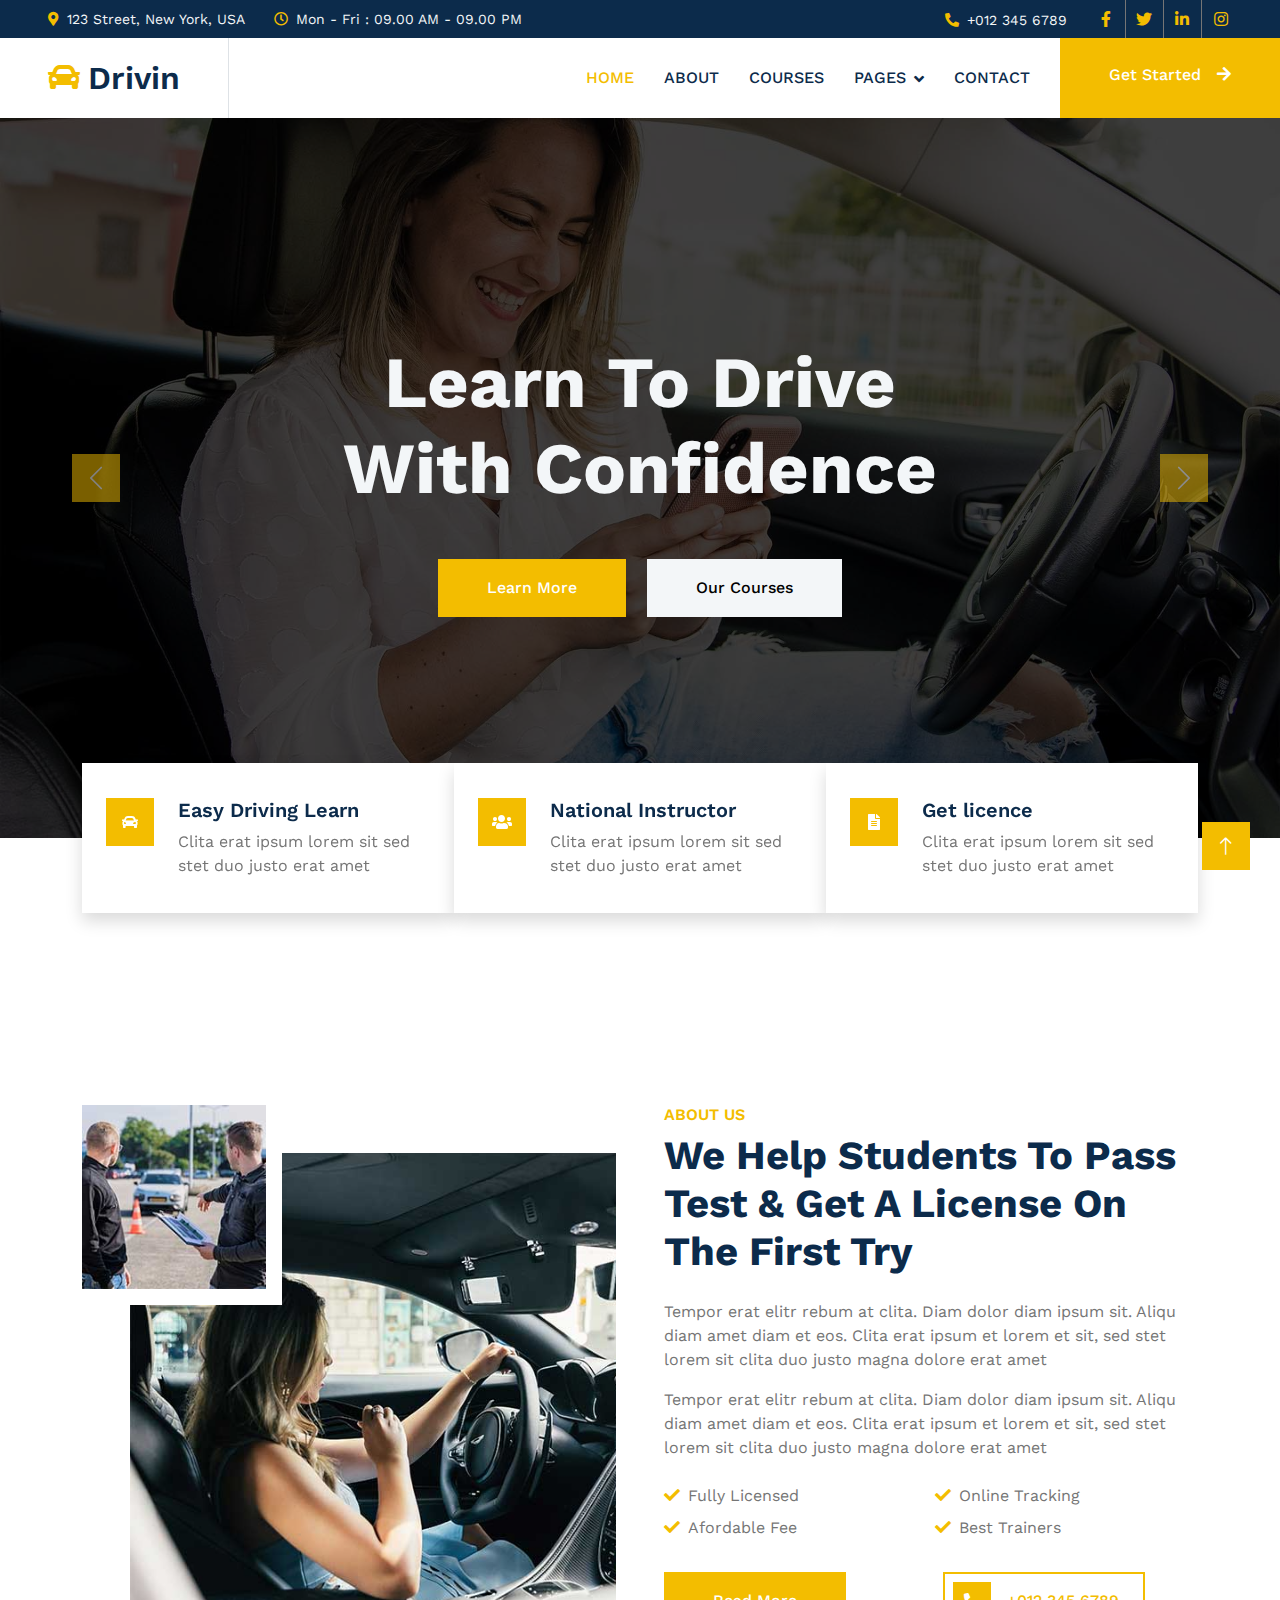
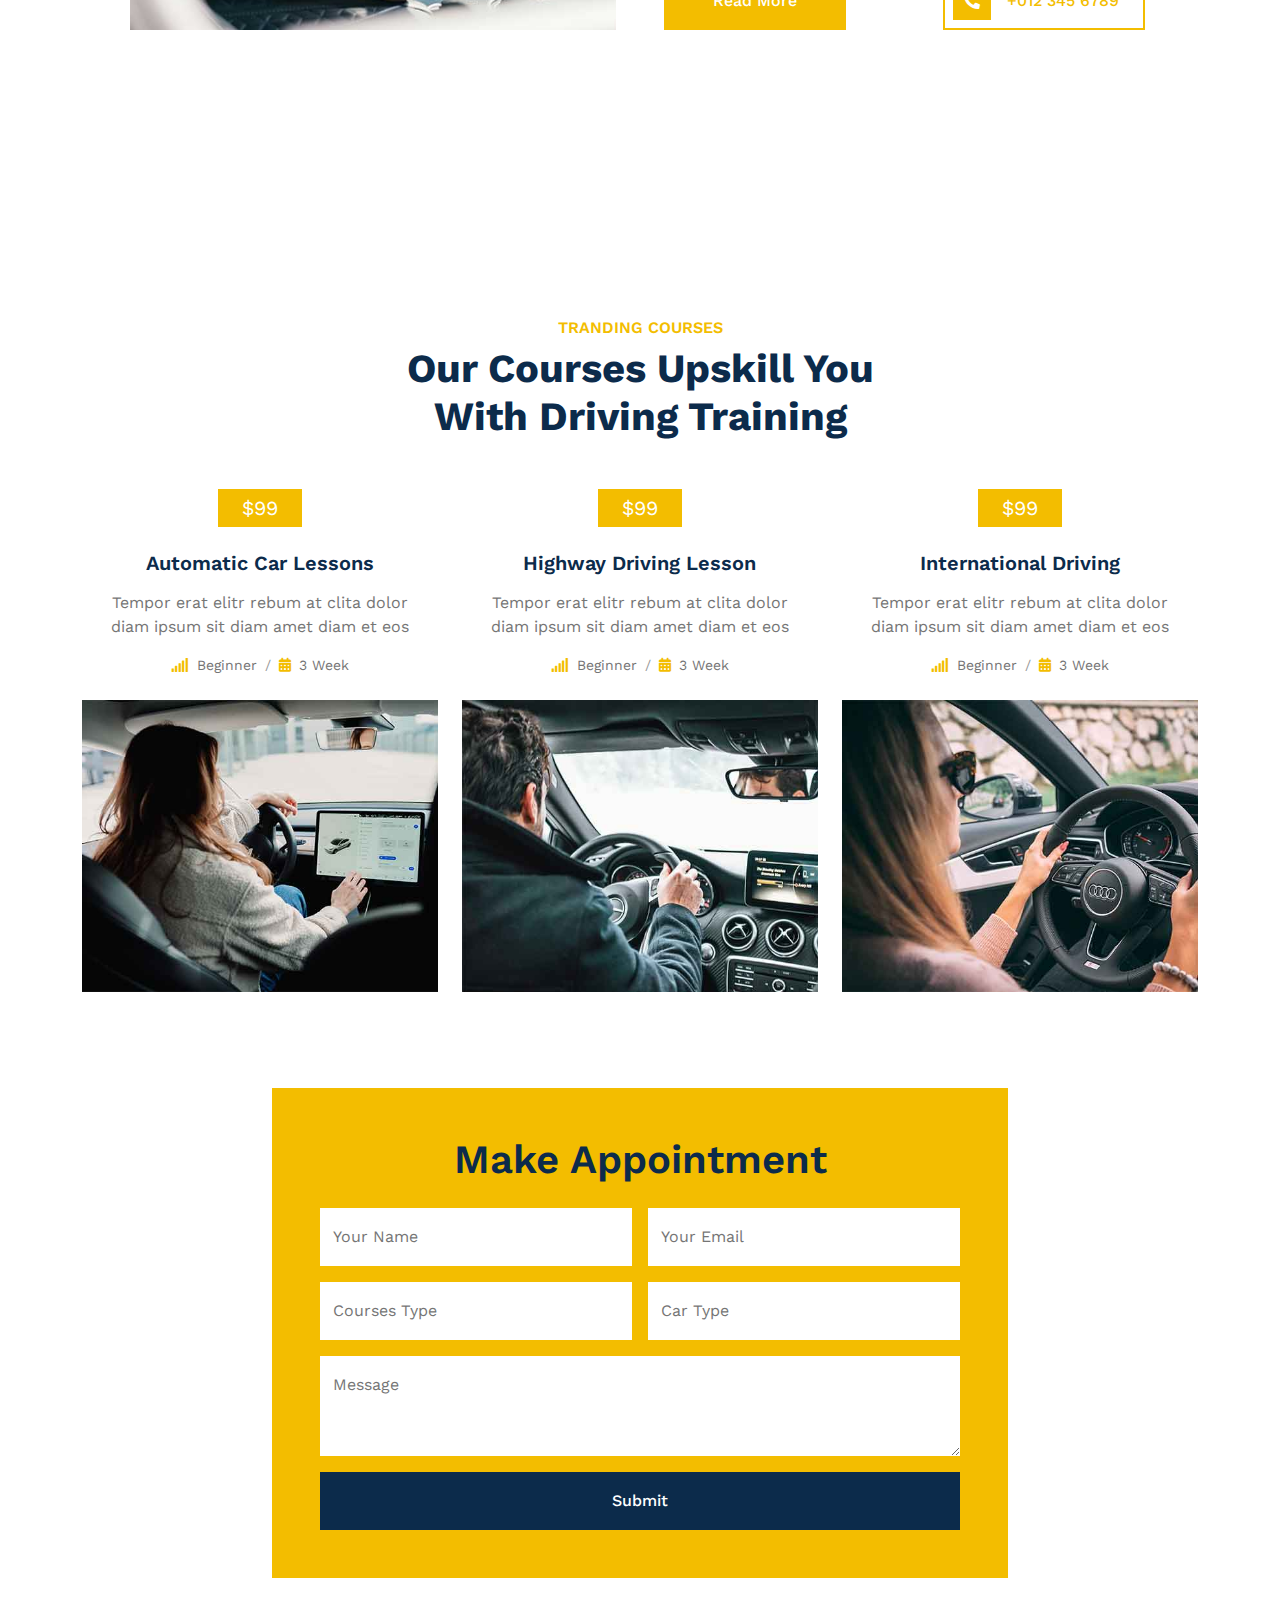
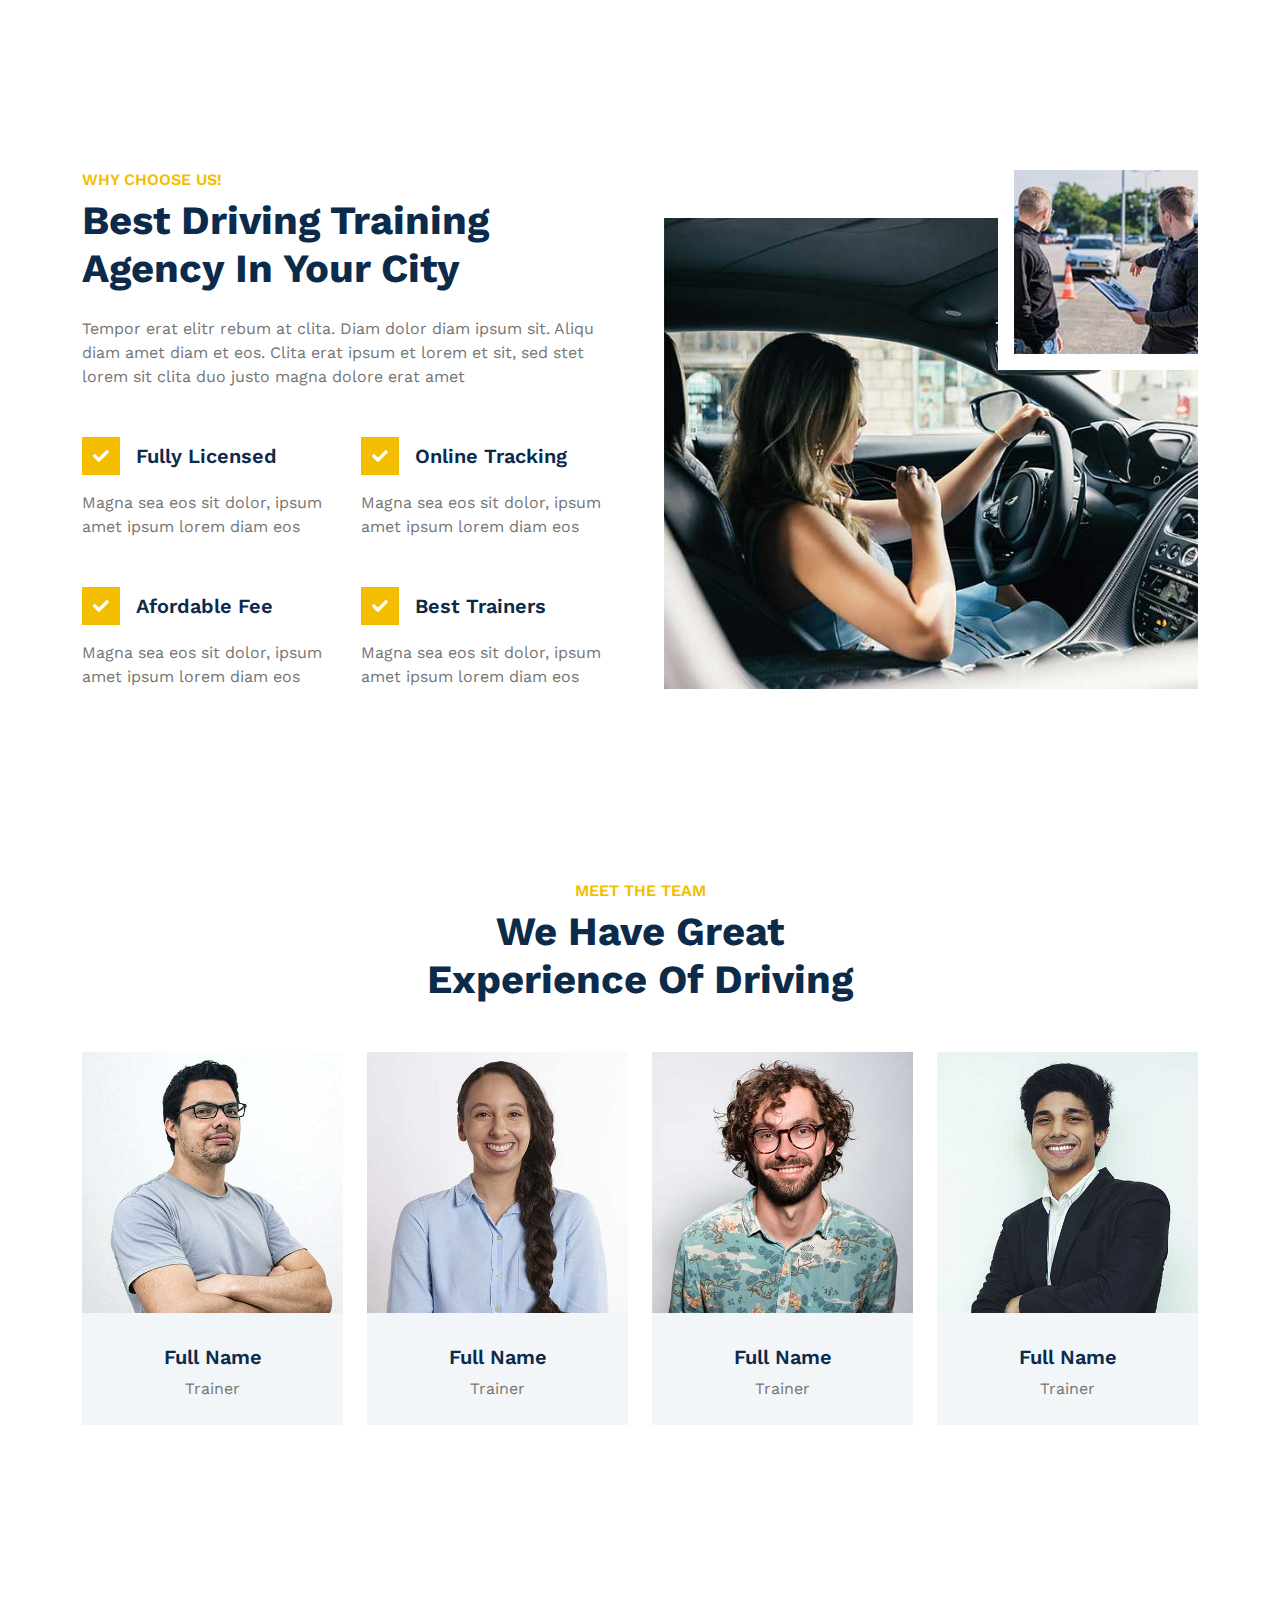
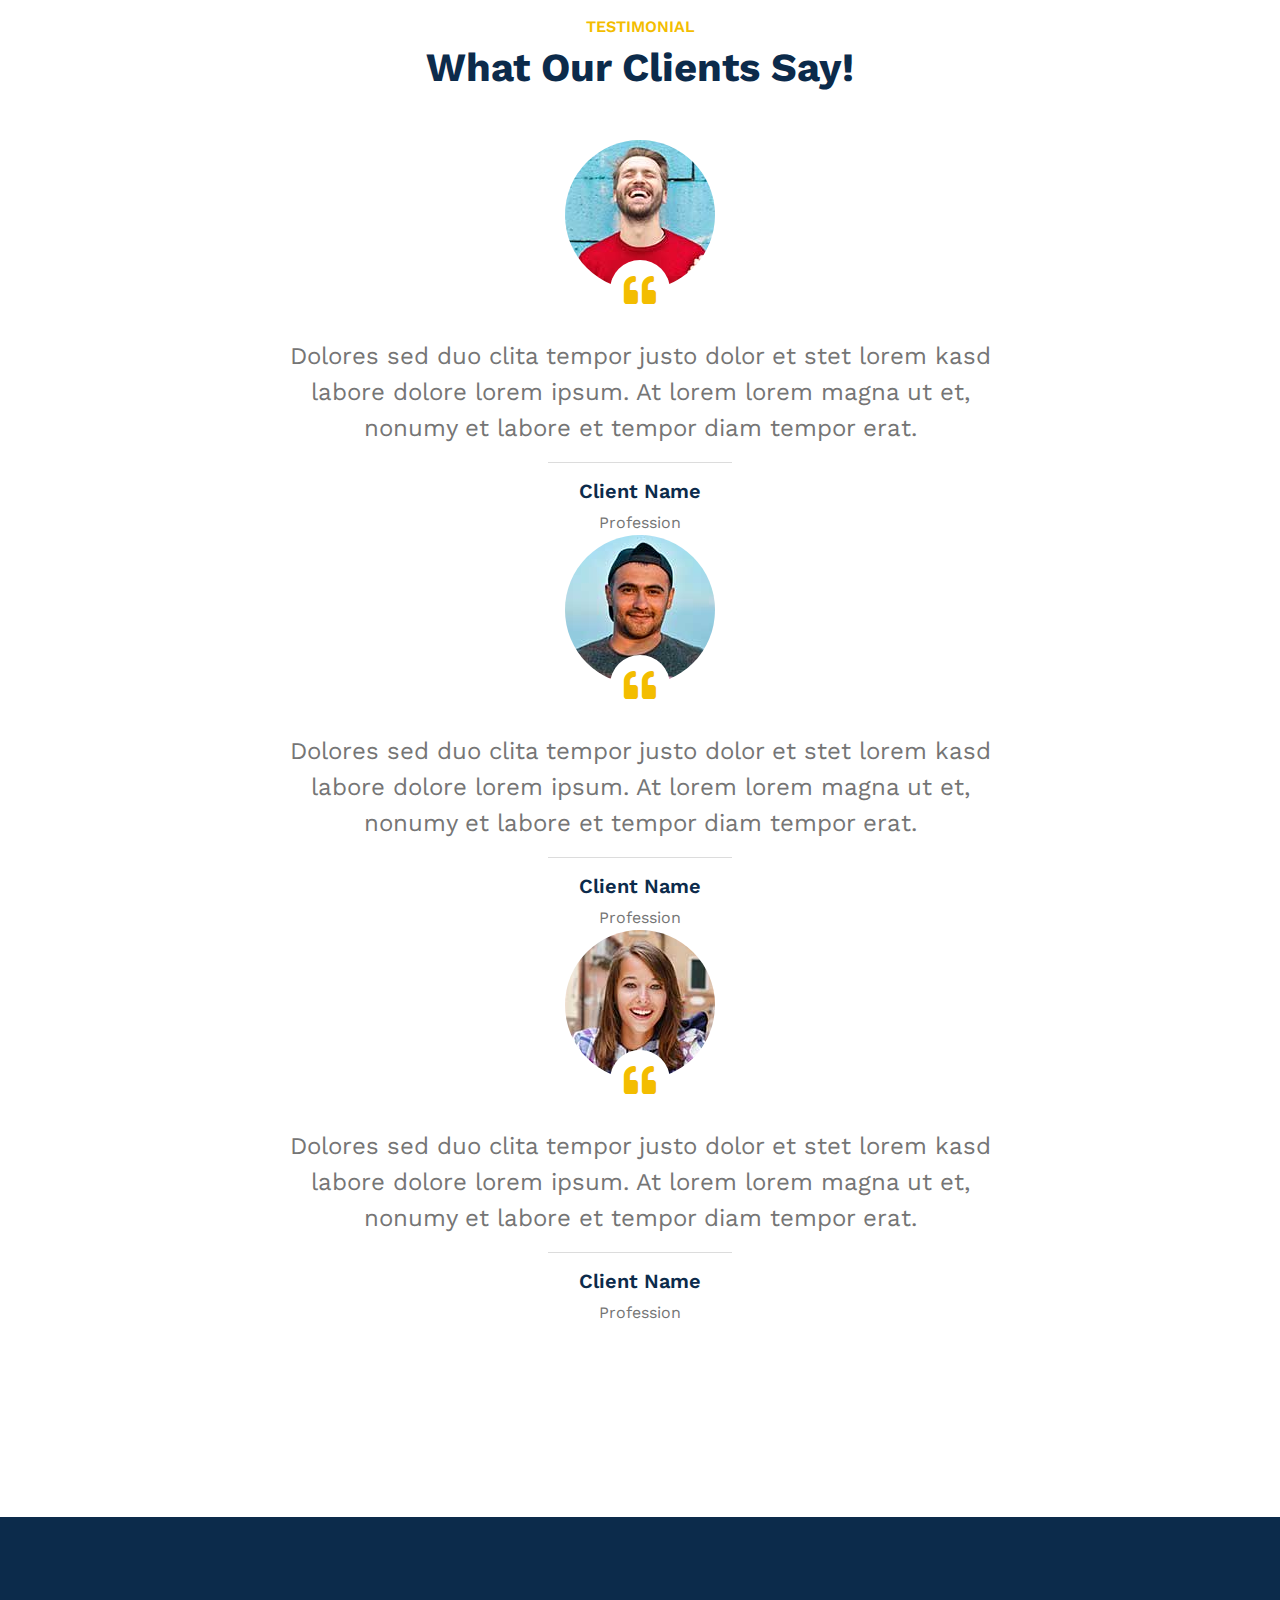
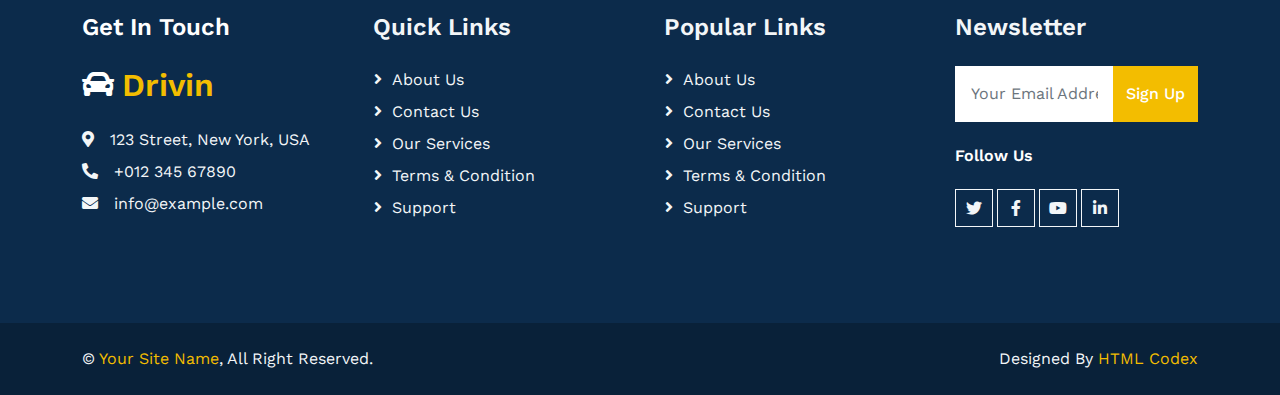
==== index.html @ 54b8a6fc "Add files via upload" ====
<!DOCTYPE html>
<html lang="en">

<head>
    <meta charset="utf-8">
    <title>Drivin - Driving School Website Template</title>
    <meta content="width=device-width, initial-scale=1.0" name="viewport">
    <meta content="" name="keywords">
    <meta content="" name="description">

    <!-- Favicon -->
    <link href="img/favicon.ico" rel="icon">

    <!-- Google Web Fonts -->
    <link rel="preconnect" href="https://fonts.googleapis.com">
    <link rel="preconnect" href="https://fonts.gstatic.com" crossorigin>
    <link href="https://fonts.googleapis.com/css2?family=Work+Sans:wght@400;500;600;700&display=swap" rel="stylesheet"> 

    <!-- Icon Font Stylesheet -->
    <link href="https://cdnjs.cloudflare.com/ajax/libs/font-awesome/5.10.0/css/all.min.css" rel="stylesheet">
    <link href="https://cdn.jsdelivr.net/npm/bootstrap-icons@1.4.1/font/bootstrap-icons.css" rel="stylesheet">

    <!-- Libraries Stylesheet -->
    <link href="lib/animate/animate.min.css" rel="stylesheet">
    <link href="lib/owlcarousel/assets/owl.carousel.min.css" rel="stylesheet">

    <!-- Customized Bootstrap Stylesheet -->
    <link href="css/bootstrap.min.css" rel="stylesheet">

    <!-- Template Stylesheet -->
    <link href="css/style.css" rel="stylesheet">
</head>

<body>
    <!-- Spinner Start -->
    <div id="spinner" class="show bg-white position-fixed translate-middle w-100 vh-100 top-50 start-50 d-flex align-items-center justify-content-center">
        <div class="spinner-grow text-primary" role="status"></div>
    </div>
    <!-- Spinner End -->


    <!-- Topbar Start -->
    <div class="container-fluid bg-dark text-light p-0">
        <div class="row gx-0 d-none d-lg-flex">
            <div class="col-lg-7 px-5 text-start">
                <div class="h-100 d-inline-flex align-items-center me-4">
                    <small class="fa fa-map-marker-alt text-primary me-2"></small>
                    <small>123 Street, New York, USA</small>
                </div>
                <div class="h-100 d-inline-flex align-items-center">
                    <small class="far fa-clock text-primary me-2"></small>
                    <small>Mon - Fri : 09.00 AM - 09.00 PM</small>
                </div>
            </div>
            <div class="col-lg-5 px-5 text-end">
                <div class="h-100 d-inline-flex align-items-center me-4">
                    <small class="fa fa-phone-alt text-primary me-2"></small>
                    <small>+012 345 6789</small>
                </div>
                <div class="h-100 d-inline-flex align-items-center mx-n2">
                    <a class="btn btn-square btn-link rounded-0 border-0 border-end border-secondary" href=""><i class="fab fa-facebook-f"></i></a>
                    <a class="btn btn-square btn-link rounded-0 border-0 border-end border-secondary" href=""><i class="fab fa-twitter"></i></a>
                    <a class="btn btn-square btn-link rounded-0 border-0 border-end border-secondary" href=""><i class="fab fa-linkedin-in"></i></a>
                    <a class="btn btn-square btn-link rounded-0" href=""><i class="fab fa-instagram"></i></a>
                </div>
            </div>
        </div>
    </div>
    <!-- Topbar End -->


    <!-- Navbar Start -->
    <nav class="navbar navbar-expand-lg bg-white navbar-light sticky-top p-0">
        <a href="index.html" class="navbar-brand d-flex align-items-center border-end px-4 px-lg-5">
            <h2 class="m-0"><i class="fa fa-car text-primary me-2"></i>Drivin</h2>
        </a>
        <button type="button" class="navbar-toggler me-4" data-bs-toggle="collapse" data-bs-target="#navbarCollapse">
            <span class="navbar-toggler-icon"></span>
        </button>
        <div class="collapse navbar-collapse" id="navbarCollapse">
            <div class="navbar-nav ms-auto p-4 p-lg-0">
                <a href="index.html" class="nav-item nav-link active">Home</a>
                <a href="about.html" class="nav-item nav-link">About</a>
                <a href="courses.html" class="nav-item nav-link">Courses</a>
                <div class="nav-item dropdown">
                    <a href="#" class="nav-link dropdown-toggle" data-bs-toggle="dropdown">Pages</a>
                    <div class="dropdown-menu bg-light m-0">
                        <a href="feature.html" class="dropdown-item">Features</a>
                        <a href="appointment.html" class="dropdown-item">Appointment</a>
                        <a href="team.html" class="dropdown-item">Our Team</a>
                        <a href="testimonial.html" class="dropdown-item">Testimonial</a>
                        <a href="404.html" class="dropdown-item">404 Page</a>
                    </div>
                </div>
                <a href="contact.html" class="nav-item nav-link">Contact</a>
            </div>
            <a href="" class="btn btn-primary py-4 px-lg-5 d-none d-lg-block">Get Started<i class="fa fa-arrow-right ms-3"></i></a>
        </div>
    </nav>
    <!-- Navbar End -->


    <!-- Carousel Start -->
    <div class="container-fluid p-0 wow fadeIn" data-wow-delay="0.1s">
        <div id="header-carousel" class="carousel slide" data-bs-ride="carousel">
            <div class="carousel-inner">
                <div class="carousel-item active">
                    <img class="w-100" src="img/carousel-1.jpg" alt="Image">
                    <div class="carousel-caption">
                        <div class="container">
                            <div class="row justify-content-center">
                                <div class="col-lg-7">
                                    <h1 class="display-2 text-light mb-5 animated slideInDown">Learn To Drive With Confidence</h1>
                                    <a href="" class="btn btn-primary py-sm-3 px-sm-5">Learn More</a>
                                    <a href="" class="btn btn-light py-sm-3 px-sm-5 ms-3">Our Courses</a>
                                </div>
                            </div>
                        </div>
                    </div>
                </div>
                <div class="carousel-item">
                    <img class="w-100" src="img/carousel-2.jpg" alt="Image">
                    <div class="carousel-caption">
                        <div class="container">
                            <div class="row justify-content-center">
                                <div class="col-lg-7">
                                    <h1 class="display-2 text-light mb-5 animated slideInDown">Safe Driving Is Our Top Priority</h1>
                                    <a href="" class="btn btn-primary py-sm-3 px-sm-5">Learn More</a>
                                    <a href="" class="btn btn-light py-sm-3 px-sm-5 ms-3">Our Courses</a>
                                </div>
                            </div>
                        </div>
                    </div>
                </div>
            </div>
            <button class="carousel-control-prev" type="button" data-bs-target="#header-carousel"
                data-bs-slide="prev">
                <span class="carousel-control-prev-icon" aria-hidden="true"></span>
                <span class="visually-hidden">Previous</span>
            </button>
            <button class="carousel-control-next" type="button" data-bs-target="#header-carousel"
                data-bs-slide="next">
                <span class="carousel-control-next-icon" aria-hidden="true"></span>
                <span class="visually-hidden">Next</span>
            </button>
        </div>
    </div>
    <!-- Carousel End -->


    <!-- Facts Start -->
    <div class="container-fluid facts py-5 pt-lg-0">
        <div class="container py-5 pt-lg-0">
            <div class="row gx-0">
                <div class="col-lg-4 wow fadeIn" data-wow-delay="0.1s">
                    <div class="bg-white shadow d-flex align-items-center h-100 p-4" style="min-height: 150px;">
                        <div class="d-flex">
                            <div class="flex-shrink-0 btn-lg-square bg-primary">
                                <i class="fa fa-car text-white"></i>
                            </div>
                            <div class="ps-4">
                                <h5>Easy Driving Learn </h5>
                                <span>Clita erat ipsum lorem sit sed stet duo justo erat amet</span>
                            </div>
                        </div>
                    </div>
                </div>
                <div class="col-lg-4 wow fadeIn" data-wow-delay="0.3s">
                    <div class="bg-white shadow d-flex align-items-center h-100 p-4" style="min-height: 150px;">
                        <div class="d-flex">
                            <div class="flex-shrink-0 btn-lg-square bg-primary">
                                <i class="fa fa-users text-white"></i>
                            </div>
                            <div class="ps-4">
                                <h5>National Instructor</h5>
                                <span>Clita erat ipsum lorem sit sed stet duo justo erat amet</span>
                            </div>
                        </div>
                    </div>
                </div>
                <div class="col-lg-4 wow fadeIn" data-wow-delay="0.5s">
                    <div class="bg-white shadow d-flex align-items-center h-100 p-4" style="min-height: 150px;">
                        <div class="d-flex">
                            <div class="flex-shrink-0 btn-lg-square bg-primary">
                                <i class="fa fa-file-alt text-white"></i>
                            </div>
                            <div class="ps-4">
                                <h5>Get licence</h5>
                                <span>Clita erat ipsum lorem sit sed stet duo justo erat amet</span>
                            </div>
                        </div>
                    </div>
                </div>
            </div>
        </div>
    </div>
    <!-- Facts End -->


    <!-- About Start -->
    <div class="container-xxl py-6">
        <div class="container">
            <div class="row g-5">
                <div class="col-lg-6 wow fadeInUp" data-wow-delay="0.1s">
                    <div class="position-relative overflow-hidden ps-5 pt-5 h-100" style="min-height: 400px;">
                        <img class="position-absolute w-100 h-100" src="img/about-1.jpg" alt="" style="object-fit: cover;">
                        <img class="position-absolute top-0 start-0 bg-white pe-3 pb-3" src="img/about-2.jpg" alt="" style="width: 200px; height: 200px;">
                    </div>
                </div>
                <div class="col-lg-6 wow fadeInUp" data-wow-delay="0.5s">
                    <div class="h-100">
                        <h6 class="text-primary text-uppercase mb-2">About Us</h6>
                        <h1 class="display-6 mb-4">We Help Students To Pass Test & Get A License On The First Try</h1>
                        <p>Tempor erat elitr rebum at clita. Diam dolor diam ipsum sit. Aliqu diam amet diam et eos. Clita erat ipsum et lorem et sit, sed stet lorem sit clita duo justo magna dolore erat amet</p>
                        <p class="mb-4">Tempor erat elitr rebum at clita. Diam dolor diam ipsum sit. Aliqu diam amet diam et eos. Clita erat ipsum et lorem et sit, sed stet lorem sit clita duo justo magna dolore erat amet</p>
                        <div class="row g-2 mb-4 pb-2">
                            <div class="col-sm-6">
                                <i class="fa fa-check text-primary me-2"></i>Fully Licensed
                            </div>
                            <div class="col-sm-6">
                                <i class="fa fa-check text-primary me-2"></i>Online Tracking
                            </div>
                            <div class="col-sm-6">
                                <i class="fa fa-check text-primary me-2"></i>Afordable Fee 
                            </div>
                            <div class="col-sm-6">
                                <i class="fa fa-check text-primary me-2"></i>Best Trainers
                            </div>
                        </div>
                        <div class="row g-4">
                            <div class="col-sm-6">
                                <a class="btn btn-primary py-3 px-5" href="">Read More</a>
                            </div>
                            <div class="col-sm-6">
                                <a class="d-inline-flex align-items-center btn btn-outline-primary border-2 p-2" href="tel:+0123456789">
                                    <span class="flex-shrink-0 btn-square bg-primary">
                                        <i class="fa fa-phone-alt text-white"></i>
                                    </span>
                                    <span class="px-3">+012 345 6789</span>
                                </a>
                            </div>
                        </div>
                    </div>
                </div>
            </div>
        </div>
    </div>
    <!-- About End -->


    <!-- Courses Start -->
    <div class="container-xxl courses my-6 py-6 pb-0">
        <div class="container">
            <div class="text-center mx-auto mb-5 wow fadeInUp" data-wow-delay="0.1s" style="max-width: 500px;">
                <h6 class="text-primary text-uppercase mb-2">Tranding Courses</h6>
                <h1 class="display-6 mb-4">Our Courses Upskill You With Driving Training</h1>
            </div>
            <div class="row g-4 justify-content-center">
                <div class="col-lg-4 col-md-6 wow fadeInUp" data-wow-delay="0.1s">
                    <div class="courses-item d-flex flex-column bg-white overflow-hidden h-100">
                        <div class="text-center p-4 pt-0">
                            <div class="d-inline-block bg-primary text-white fs-5 py-1 px-4 mb-4">$99</div>
                            <h5 class="mb-3">Automatic Car Lessons</h5>
                            <p>Tempor erat elitr rebum at clita dolor diam ipsum sit diam amet diam et eos</p>
                            <ol class="breadcrumb justify-content-center mb-0">
                                <li class="breadcrumb-item small"><i class="fa fa-signal text-primary me-2"></i>Beginner</li>
                                <li class="breadcrumb-item small"><i class="fa fa-calendar-alt text-primary me-2"></i>3 Week</li>
                            </ol>
                        </div>
                        <div class="position-relative mt-auto">
                            <img class="img-fluid" src="img/courses-1.jpg" alt="">
                            <div class="courses-overlay">
                                <a class="btn btn-outline-primary border-2" href="">Read More</a>
                            </div>
                        </div>
                    </div>
                </div>
                <div class="col-lg-4 col-md-6 wow fadeInUp" data-wow-delay="0.3s">
                    <div class="courses-item d-flex flex-column bg-white overflow-hidden h-100">
                        <div class="text-center p-4 pt-0">
                            <div class="d-inline-block bg-primary text-white fs-5 py-1 px-4 mb-4">$99</div>
                            <h5 class="mb-3">Highway Driving Lesson</h5>
                            <p>Tempor erat elitr rebum at clita dolor diam ipsum sit diam amet diam et eos</p>
                            <ol class="breadcrumb justify-content-center mb-0">
                                <li class="breadcrumb-item small"><i class="fa fa-signal text-primary me-2"></i>Beginner</li>
                                <li class="breadcrumb-item small"><i class="fa fa-calendar-alt text-primary me-2"></i>3 Week</li>
                            </ol>
                        </div>
                        <div class="position-relative mt-auto">
                            <img class="img-fluid" src="img/courses-2.jpg" alt="">
                            <div class="courses-overlay">
                                <a class="btn btn-outline-primary border-2" href="">Read More</a>
                            </div>
                        </div>
                    </div>
                </div>
                <div class="col-lg-4 col-md-6 wow fadeInUp" data-wow-delay="0.5s">
                    <div class="courses-item d-flex flex-column bg-white overflow-hidden h-100">
                        <div class="text-center p-4 pt-0">
                            <div class="d-inline-block bg-primary text-white fs-5 py-1 px-4 mb-4">$99</div>
                            <h5 class="mb-3">International Driving</h5>
                            <p>Tempor erat elitr rebum at clita dolor diam ipsum sit diam amet diam et eos</p>
                            <ol class="breadcrumb justify-content-center mb-0">
                                <li class="breadcrumb-item small"><i class="fa fa-signal text-primary me-2"></i>Beginner</li>
                                <li class="breadcrumb-item small"><i class="fa fa-calendar-alt text-primary me-2"></i>3 Week</li>
                            </ol>
                        </div>
                        <div class="position-relative mt-auto">
                            <img class="img-fluid" src="img/courses-3.jpg" alt="">
                            <div class="courses-overlay">
                                <a class="btn btn-outline-primary border-2" href="">Read More</a>
                            </div>
                        </div>
                    </div>
                </div>
                <div class="col-lg-8 my-6 mb-0 wow fadeInUp" data-wow-delay="0.1s">
                    <div class="bg-primary text-center p-5">
                        <h1 class="mb-4">Make Appointment</h1>
                        <form>
                            <div class="row g-3">
                                <div class="col-sm-6">
                                    <div class="form-floating">
                                        <input type="text" class="form-control border-0" id="gname" placeholder="Gurdian Name">
                                        <label for="gname">Your Name</label>
                                    </div>
                                </div>
                                <div class="col-sm-6">
                                    <div class="form-floating">
                                        <input type="email" class="form-control border-0" id="gmail" placeholder="Gurdian Email">
                                        <label for="gmail">Your Email</label>
                                    </div>
                                </div>
                                <div class="col-sm-6">
                                    <div class="form-floating">
                                        <input type="text" class="form-control border-0" id="cname" placeholder="Child Name">
                                        <label for="cname">Courses Type</label>
                                    </div>
                                </div>
                                <div class="col-sm-6">
                                    <div class="form-floating">
                                        <input type="text" class="form-control border-0" id="cage" placeholder="Child Age">
                                        <label for="cage">Car Type</label>
                                    </div>
                                </div>
                                <div class="col-12">
                                    <div class="form-floating">
                                        <textarea class="form-control border-0" placeholder="Leave a message here" id="message" style="height: 100px"></textarea>
                                        <label for="message">Message</label>
                                    </div>
                                </div>
                                <div class="col-12">
                                    <button class="btn btn-dark w-100 py-3" type="submit">Submit</button>
                                </div>
                            </div>
                        </form>
                    </div>
                </div>
            </div>
        </div>
    </div>
    <!-- Courses End -->


    <!-- Features Start -->
    <div class="container-xxl py-6">
        <div class="container">
            <div class="row g-5">
                <div class="col-lg-6 wow fadeInUp" data-wow-delay="0.1s">
                    <h6 class="text-primary text-uppercase mb-2">Why Choose Us!</h6>
                    <h1 class="display-6 mb-4">Best Driving Training Agency In Your City</h1>
                    <p class="mb-5">Tempor erat elitr rebum at clita. Diam dolor diam ipsum sit. Aliqu diam amet diam et eos. Clita erat ipsum et lorem et sit, sed stet lorem sit clita duo justo magna dolore erat amet</p>
                    <div class="row gy-5 gx-4">
                        <div class="col-sm-6 wow fadeIn" data-wow-delay="0.1s">
                            <div class="d-flex align-items-center mb-3">
                                <div class="flex-shrink-0 btn-square bg-primary me-3">
                                    <i class="fa fa-check text-white"></i>
                                </div>
                                <h5 class="mb-0">Fully Licensed</h5>
                            </div>
                            <span>Magna sea eos sit dolor, ipsum amet ipsum lorem diam eos</span>
                        </div>
                        <div class="col-sm-6 wow fadeIn" data-wow-delay="0.2s">
                            <div class="d-flex align-items-center mb-3">
                                <div class="flex-shrink-0 btn-square bg-primary me-3">
                                    <i class="fa fa-check text-white"></i>
                                </div>
                                <h5 class="mb-0">Online Tracking</h5>
                            </div>
                            <span>Magna sea eos sit dolor, ipsum amet ipsum lorem diam eos</span>
                        </div>
                        <div class="col-sm-6 wow fadeIn" data-wow-delay="0.3s">
                            <div class="d-flex align-items-center mb-3">
                                <div class="flex-shrink-0 btn-square bg-primary me-3">
                                    <i class="fa fa-check text-white"></i>
                                </div>
                                <h5 class="mb-0">Afordable Fee</h5>
                            </div>
                            <span>Magna sea eos sit dolor, ipsum amet ipsum lorem diam eos</span>
                        </div>
                        <div class="col-sm-6 wow fadeIn" data-wow-delay="0.4s">
                            <div class="d-flex align-items-center mb-3">
                                <div class="flex-shrink-0 btn-square bg-primary me-3">
                                    <i class="fa fa-check text-white"></i>
                                </div>
                                <h5 class="mb-0">Best Trainers</h5>
                            </div>
                            <span>Magna sea eos sit dolor, ipsum amet ipsum lorem diam eos</span>
                        </div>
                    </div>
                </div>
                <div class="col-lg-6 wow fadeInUp" data-wow-delay="0.5s">
                    <div class="position-relative overflow-hidden pe-5 pt-5 h-100" style="min-height: 400px;">
                        <img class="position-absolute w-100 h-100" src="img/about-1.jpg" alt="" style="object-fit: cover;">
                        <img class="position-absolute top-0 end-0 bg-white ps-3 pb-3" src="img/about-2.jpg" alt="" style="width: 200px; height: 200px">
                    </div>
                </div>
            </div>
        </div>
    </div>
    <!-- Features End -->


    <!-- Team Start -->
    <div class="container-xxl py-6">
        <div class="container">
            <div class="text-center mx-auto mb-5 wow fadeInUp" data-wow-delay="0.1s" style="max-width: 500px;">
                <h6 class="text-primary text-uppercase mb-2">Meet The Team</h6>
                <h1 class="display-6 mb-4">We Have Great Experience Of Driving</h1>
            </div>
            <div class="row g-0 team-items">
                <div class="col-lg-3 col-md-6 wow fadeInUp" data-wow-delay="0.1s">
                    <div class="team-item position-relative">
                        <div class="position-relative">
                            <img class="img-fluid" src="img/team-1.jpg" alt="">
                            <div class="team-social text-center">
                                <a class="btn btn-square btn-outline-primary border-2 m-1" href=""><i class="fab fa-facebook-f"></i></a>
                                <a class="btn btn-square btn-outline-primary border-2 m-1" href=""><i class="fab fa-twitter"></i></a>
                                <a class="btn btn-square btn-outline-primary border-2 m-1" href=""><i class="fab fa-instagram"></i></a>
                            </div>
                        </div>
                        <div class="bg-light text-center p-4">
                            <h5 class="mt-2">Full Name</h5>
                            <span>Trainer</span>
                        </div>
                    </div>
                </div>
                <div class="col-lg-3 col-md-6 wow fadeInUp" data-wow-delay="0.3s">
                    <div class="team-item position-relative">
                        <div class="position-relative">
                            <img class="img-fluid" src="img/team-2.jpg" alt="">
                            <div class="team-social text-center">
                                <a class="btn btn-square btn-outline-primary border-2 m-1" href=""><i class="fab fa-facebook-f"></i></a>
                                <a class="btn btn-square btn-outline-primary border-2 m-1" href=""><i class="fab fa-twitter"></i></a>
                                <a class="btn btn-square btn-outline-primary border-2 m-1" href=""><i class="fab fa-instagram"></i></a>
                            </div>
                        </div>
                        <div class="bg-light text-center p-4">
                            <h5 class="mt-2">Full Name</h5>
                            <span>Trainer</span>
                        </div>
                    </div>
                </div>
                <div class="col-lg-3 col-md-6 wow fadeInUp" data-wow-delay="0.5s">
                    <div class="team-item position-relative">
                        <div class="position-relative">
                            <img class="img-fluid" src="img/team-3.jpg" alt="">
                            <div class="team-social text-center">
                                <a class="btn btn-square btn-outline-primary border-2 m-1" href=""><i class="fab fa-facebook-f"></i></a>
                                <a class="btn btn-square btn-outline-primary border-2 m-1" href=""><i class="fab fa-twitter"></i></a>
                                <a class="btn btn-square btn-outline-primary border-2 m-1" href=""><i class="fab fa-instagram"></i></a>
                            </div>
                        </div>
                        <div class="bg-light text-center p-4">
                            <h5 class="mt-2">Full Name</h5>
                            <span>Trainer</span>
                        </div>
                    </div>
                </div>
                <div class="col-lg-3 col-md-6 wow fadeInUp" data-wow-delay="0.7s">
                    <div class="team-item position-relative">
                        <div class="position-relative">
                            <img class="img-fluid" src="img/team-4.jpg" alt="">
                            <div class="team-social text-center">
                                <a class="btn btn-square btn-outline-primary border-2 m-1" href=""><i class="fab fa-facebook-f"></i></a>
                                <a class="btn btn-square btn-outline-primary border-2 m-1" href=""><i class="fab fa-twitter"></i></a>
                                <a class="btn btn-square btn-outline-primary border-2 m-1" href=""><i class="fab fa-instagram"></i></a>
                            </div>
                        </div>
                        <div class="bg-light text-center p-4">
                            <h5 class="mt-2">Full Name</h5>
                            <span>Trainer</span>
                        </div>
                    </div>
                </div>
            </div>
        </div>
    </div>
    <!-- Team End -->


    <!-- Testimonial Start -->
    <div class="container-xxl py-6">
        <div class="container">
            <div class="text-center mx-auto mb-5 wow fadeInUp" data-wow-delay="0.1s" style="max-width: 500px;">
                <h6 class="text-primary text-uppercase mb-2">Testimonial</h6>
                <h1 class="display-6 mb-4">What Our Clients Say!</h1>
            </div>
            <div class="row justify-content-center">
                <div class="col-lg-8 wow fadeInUp" data-wow-delay="0.1s">
                    <div class="owl-carousel testimonial-carousel">
                        <div class="testimonial-item text-center">
                            <div class="position-relative mb-5">
                                <img class="img-fluid rounded-circle mx-auto" src="img/testimonial-1.jpg" alt="">
                                <div class="position-absolute top-100 start-50 translate-middle d-flex align-items-center justify-content-center bg-white rounded-circle" style="width: 60px; height: 60px;">
                                    <i class="fa fa-quote-left fa-2x text-primary"></i>
                                </div>
                            </div>
                            <p class="fs-4">Dolores sed duo clita tempor justo dolor et stet lorem kasd labore dolore lorem ipsum. At lorem lorem magna ut et, nonumy et labore et tempor diam tempor erat.</p>
                            <hr class="w-25 mx-auto">
                            <h5>Client Name</h5>
                            <span>Profession</span>
                        </div>
                        <div class="testimonial-item text-center">
                            <div class="position-relative mb-5">
                                <img class="img-fluid rounded-circle mx-auto" src="img/testimonial-2.jpg" alt="">
                                <div class="position-absolute top-100 start-50 translate-middle d-flex align-items-center justify-content-center bg-white rounded-circle" style="width: 60px; height: 60px;">
                                    <i class="fa fa-quote-left fa-2x text-primary"></i>
                                </div>
                            </div>
                            <p class="fs-4">Dolores sed duo clita tempor justo dolor et stet lorem kasd labore dolore lorem ipsum. At lorem lorem magna ut et, nonumy et labore et tempor diam tempor erat.</p>
                            <hr class="w-25 mx-auto">
                            <h5>Client Name</h5>
                            <span>Profession</span>
                        </div>
                        <div class="testimonial-item text-center">
                            <div class="position-relative mb-5">
                                <img class="img-fluid rounded-circle mx-auto" src="img/testimonial-3.jpg" alt="">
                                <div class="position-absolute top-100 start-50 translate-middle d-flex align-items-center justify-content-center bg-white rounded-circle" style="width: 60px; height: 60px;">
                                    <i class="fa fa-quote-left fa-2x text-primary"></i>
                                </div>
                            </div>
                            <p class="fs-4">Dolores sed duo clita tempor justo dolor et stet lorem kasd labore dolore lorem ipsum. At lorem lorem magna ut et, nonumy et labore et tempor diam tempor erat.</p>
                            <hr class="w-25 mx-auto">
                            <h5>Client Name</h5>
                            <span>Profession</span>
                        </div>
                    </div>
                </div>
            </div>
        </div>
    </div>
    <!-- Testimonial End -->


    <!-- Footer Start -->
    <div class="container-fluid bg-dark text-light footer my-6 mb-0 py-6 wow fadeIn" data-wow-delay="0.1s">
        <div class="container">
            <div class="row g-5">
                <div class="col-lg-3 col-md-6">
                    <h4 class="text-white mb-4">Get In Touch</h4>
                    <h2 class="text-primary mb-4"><i class="fa fa-car text-white me-2"></i>Drivin</h2>
                    <p class="mb-2"><i class="fa fa-map-marker-alt me-3"></i>123 Street, New York, USA</p>
                    <p class="mb-2"><i class="fa fa-phone-alt me-3"></i>+012 345 67890</p>
                    <p class="mb-2"><i class="fa fa-envelope me-3"></i>info@example.com</p>
                </div>
                <div class="col-lg-3 col-md-6">
                    <h4 class="text-light mb-4">Quick Links</h4>
                    <a class="btn btn-link" href="">About Us</a>
                    <a class="btn btn-link" href="">Contact Us</a>
                    <a class="btn btn-link" href="">Our Services</a>
                    <a class="btn btn-link" href="">Terms & Condition</a>
                    <a class="btn btn-link" href="">Support</a>
                </div>
                <div class="col-lg-3 col-md-6">
                    <h4 class="text-light mb-4">Popular Links</h4>
                    <a class="btn btn-link" href="">About Us</a>
                    <a class="btn btn-link" href="">Contact Us</a>
                    <a class="btn btn-link" href="">Our Services</a>
                    <a class="btn btn-link" href="">Terms & Condition</a>
                    <a class="btn btn-link" href="">Support</a>
                </div>
                <div class="col-lg-3 col-md-6">
                    <h4 class="text-light mb-4">Newsletter</h4>
                    <form action="">
                        <div class="input-group">
                            <input type="text" class="form-control p-3 border-0" placeholder="Your Email Address">
                            <button class="btn btn-primary">Sign Up</button>
                        </div>
                    </form>
                    <h6 class="text-white mt-4 mb-3">Follow Us</h6>
                    <div class="d-flex pt-2">
                        <a class="btn btn-square btn-outline-light me-1" href=""><i class="fab fa-twitter"></i></a>
                        <a class="btn btn-square btn-outline-light me-1" href=""><i class="fab fa-facebook-f"></i></a>
                        <a class="btn btn-square btn-outline-light me-1" href=""><i class="fab fa-youtube"></i></a>
                        <a class="btn btn-square btn-outline-light me-0" href=""><i class="fab fa-linkedin-in"></i></a>
                    </div>
                </div>
            </div>
        </div>
    </div>
    <!-- Footer End -->


    <!-- Copyright Start -->
    <div class="container-fluid copyright text-light py-4 wow fadeIn" data-wow-delay="0.1s">
        <div class="container">
            <div class="row">
                <div class="col-md-6 text-center text-md-start mb-3 mb-md-0">
                    &copy; <a href="#">Your Site Name</a>, All Right Reserved.
                </div>
                <div class="col-md-6 text-center text-md-end">
                    <!--/*** This template is free as long as you keep the footer author’s credit link/attribution link/backlink. If you'd like to use the template without the footer author’s credit link/attribution link/backlink, you can purchase the Credit Removal License from "https://htmlcodex.com/credit-removal". Thank you for your support. ***/-->
                    Designed By <a href="https://htmlcodex.com">HTML Codex</a>
                </div>
            </div>
        </div>
    </div>
    <!-- Copyright End -->


    <!-- Back to Top -->
    <a href="#" class="btn btn-lg btn-primary btn-lg-square back-to-top"><i class="bi bi-arrow-up"></i></a>


    <!-- JavaScript Libraries -->
    <script src="https://code.jquery.com/jquery-3.4.1.min.js"></script>
    <script src="https://cdn.jsdelivr.net/npm/bootstrap@5.0.0/dist/js/bootstrap.bundle.min.js"></script>
    <script src="lib/wow/wow.min.js"></script>
    <script src="lib/easing/easing.min.js"></script>
    <script src="lib/waypoints/waypoints.min.js"></script>
    <script src="lib/owlcarousel/owl.carousel.min.js"></script>

    <!-- Template Javascript -->
    <script src="js/main.js"></script>
</body>

</html>
---- css/style.css ----
/********** Template CSS **********/
:root {
    --primary: #F3BD00;
    --secondary: #757575;
    --light: #F3F6F8;
    --dark: #0C2B4B;
}

.py-6 {
    padding-top: 6rem;
    padding-bottom: 6rem;
}

.my-6 {
    margin-top: 6rem;
    margin-bottom: 6rem;
}

.back-to-top {
    position: fixed;
    display: none;
    right: 30px;
    bottom: 30px;
    z-index: 99;
}


/*** Spinner ***/
#spinner {
    opacity: 0;
    visibility: hidden;
    transition: opacity .5s ease-out, visibility 0s linear .5s;
    z-index: 99999;
}

#spinner.show {
    transition: opacity .5s ease-out, visibility 0s linear 0s;
    visibility: visible;
    opacity: 1;
}


/*** Button ***/
.btn {
    font-weight: 500;
    transition: .5s;
}

.btn.btn-primary,
.btn.btn-outline-primary:hover {
    color: #FFFFFF;
}

.btn-square {
    width: 38px;
    height: 38px;
}

.btn-sm-square {
    width: 32px;
    height: 32px;
}

.btn-lg-square {
    width: 48px;
    height: 48px;
}

.btn-square,
.btn-sm-square,
.btn-lg-square {
    padding: 0;
    display: flex;
    align-items: center;
    justify-content: center;
    font-weight: normal;
}


/*** Navbar ***/
.navbar.sticky-top {
    top: -100px;
    transition: .5s;
}

.navbar .navbar-brand,
.navbar a.btn {
    height: 80px
}

.navbar .navbar-nav .nav-link {
    margin-right: 30px;
    padding: 25px 0;
    color: var(--dark);
    font-weight: 500;
    text-transform: uppercase;
    outline: none;
}

.navbar .navbar-nav .nav-link:hover,
.navbar .navbar-nav .nav-link.active {
    color: var(--primary);
}

.navbar .dropdown-toggle::after {
    border: none;
    content: "\f107";
    font-family: "Font Awesome 5 Free";
    font-weight: 900;
    vertical-align: middle;
    margin-left: 8px;
}

@media (max-width: 991.98px) {
    .navbar .navbar-nav .nav-link  {
        margin-right: 0;
        padding: 10px 0;
    }

    .navbar .navbar-nav {
        border-top: 1px solid #EEEEEE;
    }
}

@media (min-width: 992px) {
    .navbar .nav-item .dropdown-menu {
        display: block;
        border: none;
        margin-top: 0;
        top: 150%;
        opacity: 0;
        visibility: hidden;
        transition: .5s;
    }

    .navbar .nav-item:hover .dropdown-menu {
        top: 100%;
        visibility: visible;
        transition: .5s;
        opacity: 1;
    }
}


/*** Header ***/
.carousel-caption {
    top: 0;
    left: 0;
    right: 0;
    bottom: 0;
    display: flex;
    align-items: center;
    justify-content: center;
    text-align: center;
    background: rgba(0, 0, 0, .75);
    z-index: 1;
}

.carousel-control-prev,
.carousel-control-next {
    width: 15%;
}

.carousel-control-prev-icon,
.carousel-control-next-icon {
    width: 3rem;
    height: 3rem;
    background-color: var(--primary);
    border: 10px solid var(--primary);
}

@media (max-width: 768px) {
    #header-carousel .carousel-item {
        position: relative;
        min-height: 450px;
    }
    
    #header-carousel .carousel-item img {
        position: absolute;
        width: 100%;
        height: 100%;
        object-fit: cover;
    }
}

.page-header {
    background: linear-gradient(rgba(0, 0, 0, .75), rgba(0, 0, 0, .75)), url(../img/carousel-1.jpg) center center no-repeat;
    background-size: cover;
}

.breadcrumb-item+.breadcrumb-item::before {
    color: #999999;
}


/*** Facts ***/
@media (min-width: 991.98px) {
    .facts {
        position: relative;
        margin-top: -75px;
        z-index: 1;
    }
}


/*** Courses ***/
.courses {
    min-height: 100vh;
    background: linear-gradient(rgba(255, 255, 255, .9), rgba(255, 255, 255, .9)), url(../img/carousel-1.jpg) center center no-repeat;
    background-attachment: fixed;
    background-size: cover;
}

.courses-item .courses-overlay {
    position: absolute;
    width: 100%;
    height: 0;
    top: 0;
    left: 0;
    display: flex;
    align-items: center;
    justify-content: center;
    background: rgba(0, 0, 0, .5);
    overflow: hidden;
    opacity: 0;
    transition: .5s;
}

.courses-item:hover .courses-overlay {
    height: 100%;
    opacity: 1;
}


/*** Team ***/
.team-items {
    margin: -.75rem;
}

.team-item {
    padding: .75rem;
}

.team-item::after {
    position: absolute;
    content: "";
    width: 100%;
    height: 0;
    top: 0;
    left: 0;
    background: #FFFFFF;
    transition: .5s;
    z-index: -1;
}

.team-item:hover::after {
    height: 100%;
    background: var(--primary);
}

.team-item .team-social {
    position: absolute;
    width: 100%;
    height: 0;
    top: 0;
    left: 0;
    display: flex;
    align-items: center;
    justify-content: center;
    background: rgba(0, 0, 0, .75);
    overflow: hidden;
    opacity: 0;
    transition: .5s;
}

.team-item:hover .team-social {
    height: 100%;
    opacity: 1;
}


/*** Testimonial ***/
.testimonial-carousel .owl-dots {
    height: 40px;
    margin-top: 25px;
    display: flex;
    align-items: center;
    justify-content: center;
}

.testimonial-carousel .owl-dot {
    position: relative;
    display: inline-block;
    margin: 0 5px;
    width: 20px;
    height: 20px;
    background: transparent;
    border: 2px solid var(--primary);
    transition: .5s;
}

.testimonial-carousel .owl-dot.active {
    width: 40px;
    height: 40px;
    background: var(--primary);
}

.testimonial-carousel .owl-item img {
    width: 150px;
    height: 150px;
}


/*** Footer ***/
.footer .btn.btn-link {
    display: block;
    margin-bottom: 5px;
    padding: 0;
    text-align: left;
    color: var(--light);
    font-weight: normal;
    text-transform: capitalize;
    transition: .3s;
}

.footer .btn.btn-link::before {
    position: relative;
    content: "\f105";
    font-family: "Font Awesome 5 Free";
    font-weight: 900;
    color: var(--light);
    margin-right: 10px;
}

.footer .btn.btn-link:hover {
    color: var(--primary);
    letter-spacing: 1px;
    box-shadow: none;
}

.copyright {
    background: #092139;
}

.copyright a {
    color: var(--primary);
}

.copyright a:hover {
    color: var(--light);
}
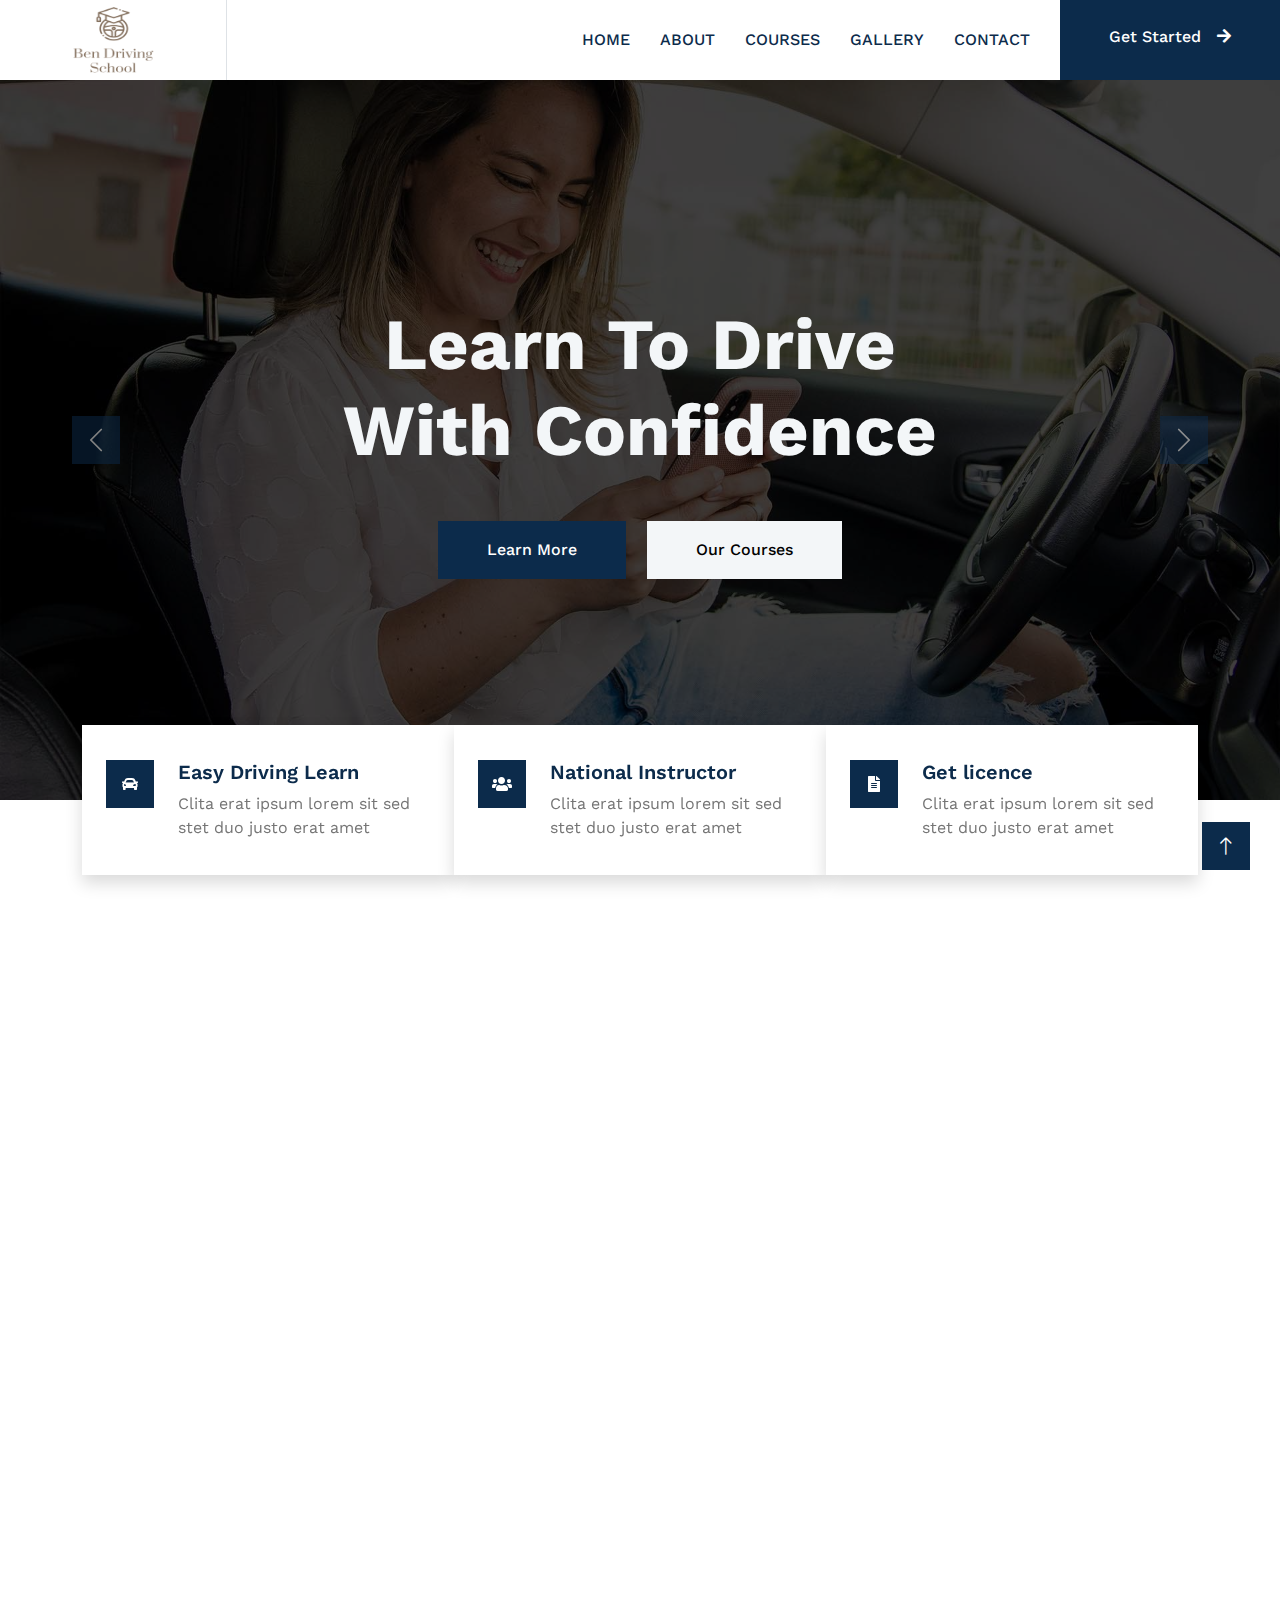
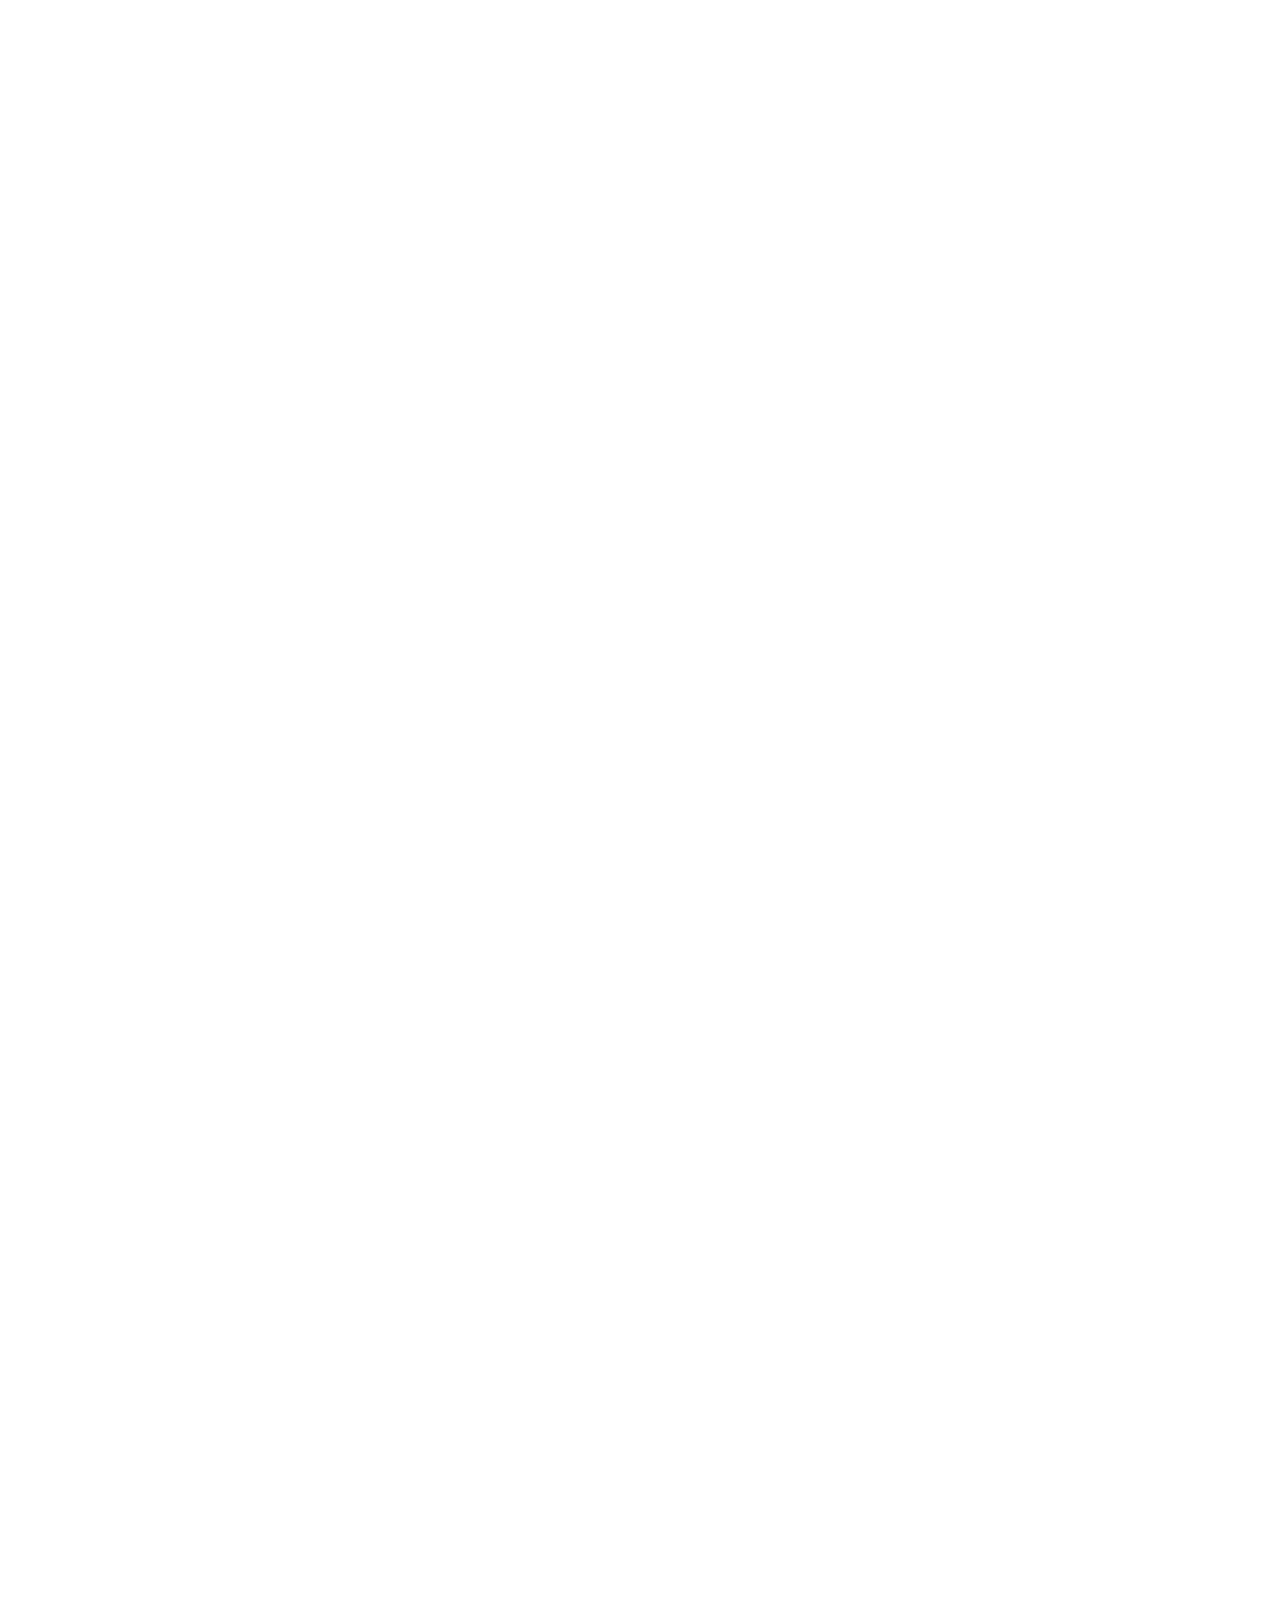
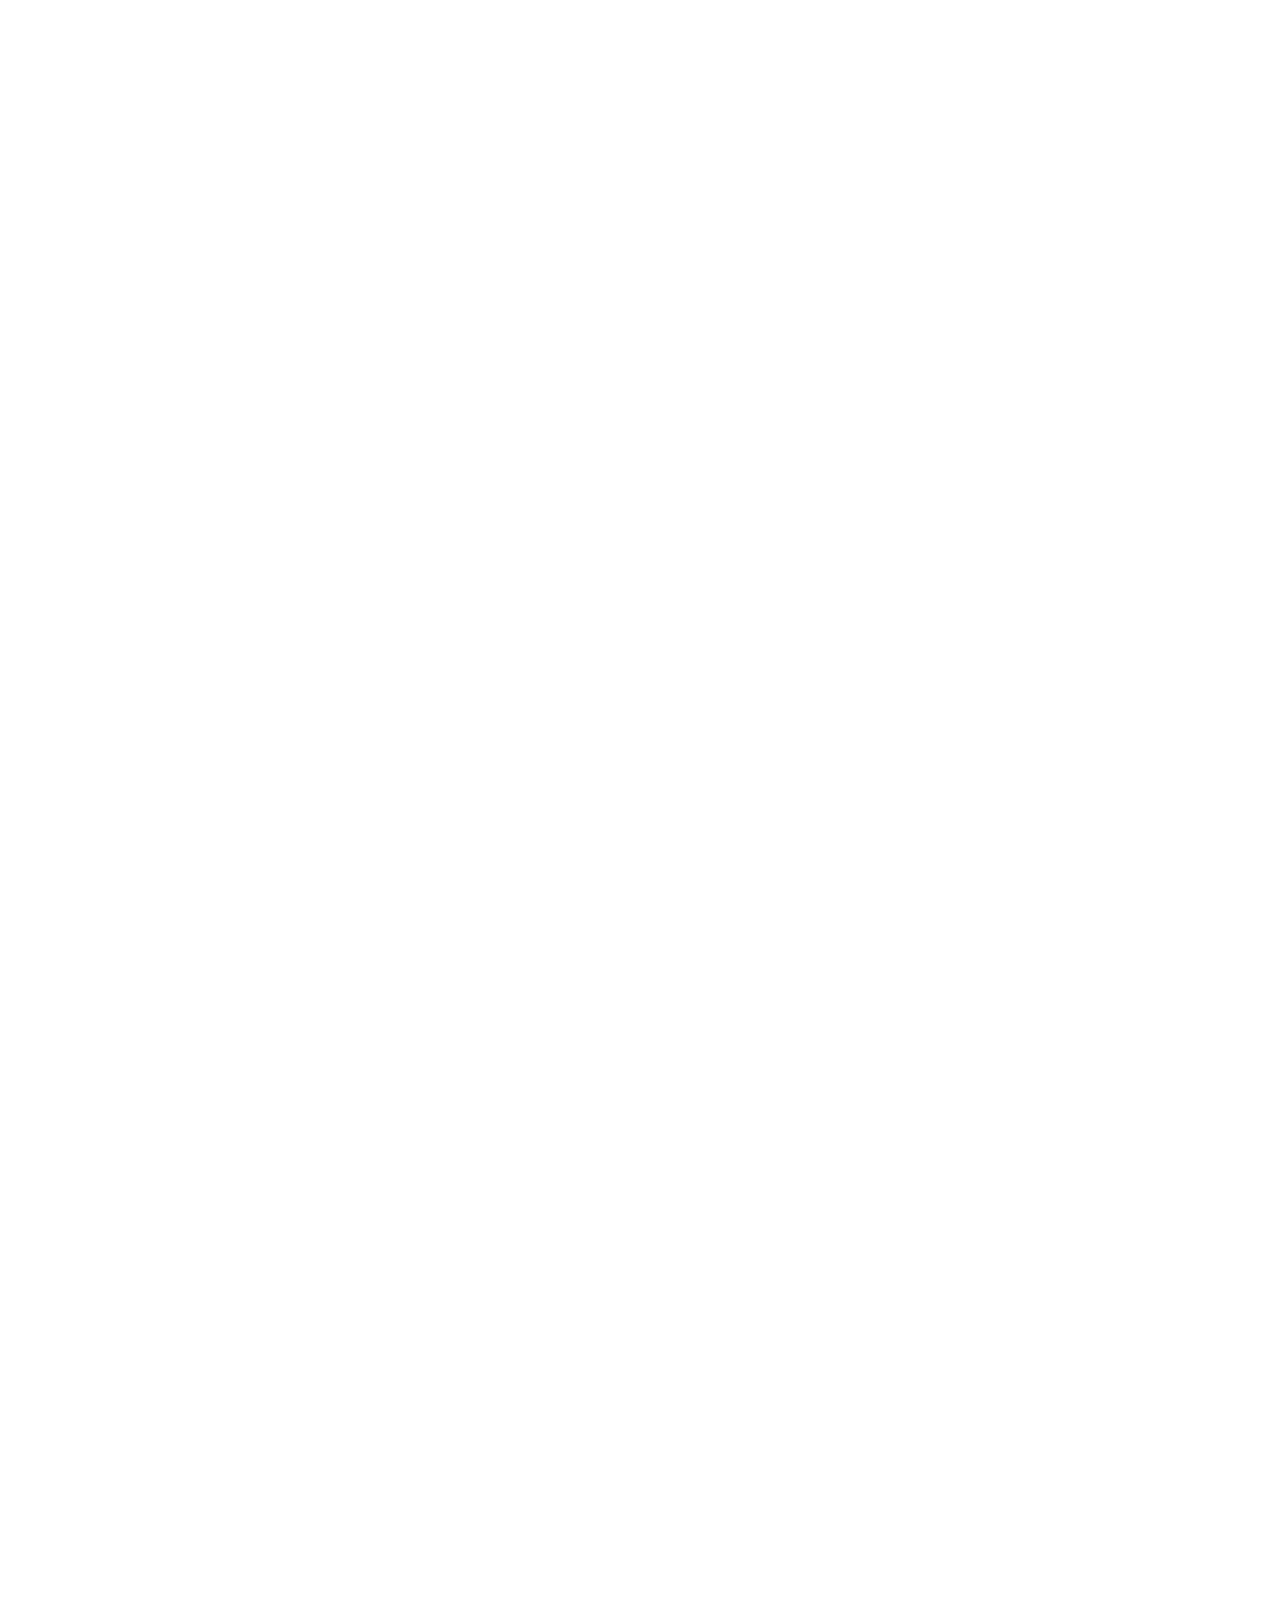
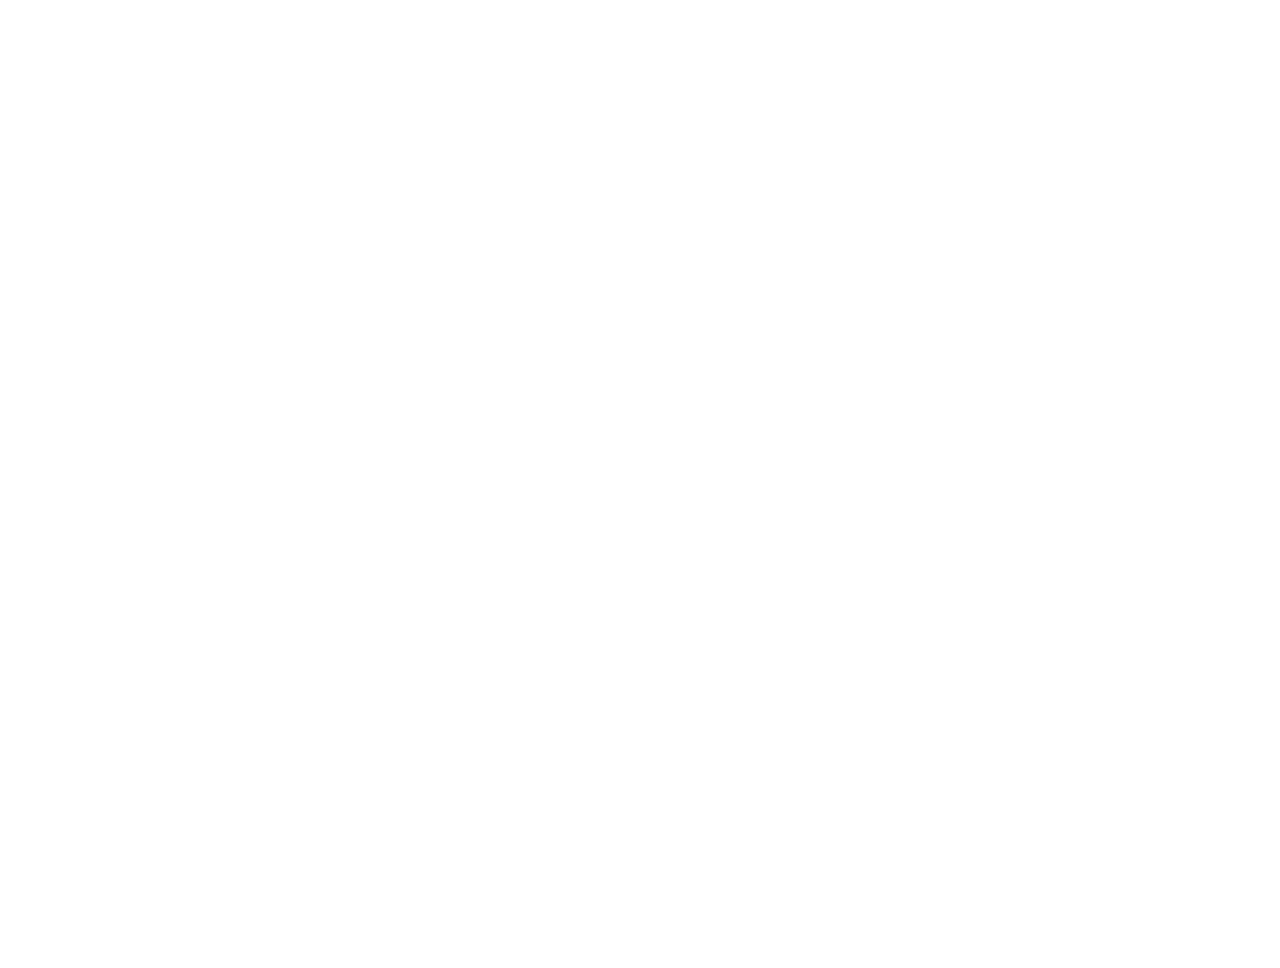
==== commit fbb8976f: "s" ====
--- a/index.html
+++ b/index.html
@@ -3,7 +3,7 @@
 
 <head>
     <meta charset="utf-8">
-    <title>Drivin - Driving School Website Template</title>
+    <title>Ben - Driving School in Philadlephia </title>
     <meta content="width=device-width, initial-scale=1.0" name="viewport">
     <meta content="" name="keywords">
     <meta content="" name="description">
@@ -38,41 +38,10 @@
     </div>
     <!-- Spinner End -->
 
-
-    <!-- Topbar Start -->
-    <div class="container-fluid bg-dark text-light p-0">
-        <div class="row gx-0 d-none d-lg-flex">
-            <div class="col-lg-7 px-5 text-start">
-                <div class="h-100 d-inline-flex align-items-center me-4">
-                    <small class="fa fa-map-marker-alt text-primary me-2"></small>
-                    <small>123 Street, New York, USA</small>
-                </div>
-                <div class="h-100 d-inline-flex align-items-center">
-                    <small class="far fa-clock text-primary me-2"></small>
-                    <small>Mon - Fri : 09.00 AM - 09.00 PM</small>
-                </div>
-            </div>
-            <div class="col-lg-5 px-5 text-end">
-                <div class="h-100 d-inline-flex align-items-center me-4">
-                    <small class="fa fa-phone-alt text-primary me-2"></small>
-                    <small>+012 345 6789</small>
-                </div>
-                <div class="h-100 d-inline-flex align-items-center mx-n2">
-                    <a class="btn btn-square btn-link rounded-0 border-0 border-end border-secondary" href=""><i class="fab fa-facebook-f"></i></a>
-                    <a class="btn btn-square btn-link rounded-0 border-0 border-end border-secondary" href=""><i class="fab fa-twitter"></i></a>
-                    <a class="btn btn-square btn-link rounded-0 border-0 border-end border-secondary" href=""><i class="fab fa-linkedin-in"></i></a>
-                    <a class="btn btn-square btn-link rounded-0" href=""><i class="fab fa-instagram"></i></a>
-                </div>
-            </div>
-        </div>
-    </div>
-    <!-- Topbar End -->
-
-
     <!-- Navbar Start -->
     <nav class="navbar navbar-expand-lg bg-white navbar-light sticky-top p-0">
         <a href="index.html" class="navbar-brand d-flex align-items-center border-end px-4 px-lg-5">
-            <h2 class="m-0"><i class="fa fa-car text-primary me-2"></i>Drivin</h2>
+            <h2 class="m-0"><img class="logo" src="img/logo.png"></h2>
         </a>
         <button type="button" class="navbar-toggler me-4" data-bs-toggle="collapse" data-bs-target="#navbarCollapse">
             <span class="navbar-toggler-icon"></span>
@@ -82,16 +51,7 @@
                 <a href="index.html" class="nav-item nav-link active">Home</a>
                 <a href="about.html" class="nav-item nav-link">About</a>
                 <a href="courses.html" class="nav-item nav-link">Courses</a>
-                <div class="nav-item dropdown">
-                    <a href="#" class="nav-link dropdown-toggle" data-bs-toggle="dropdown">Pages</a>
-                    <div class="dropdown-menu bg-light m-0">
-                        <a href="feature.html" class="dropdown-item">Features</a>
-                        <a href="appointment.html" class="dropdown-item">Appointment</a>
-                        <a href="team.html" class="dropdown-item">Our Team</a>
-                        <a href="testimonial.html" class="dropdown-item">Testimonial</a>
-                        <a href="404.html" class="dropdown-item">404 Page</a>
-                    </div>
-                </div>
+                <a href="team.html" class="nav-item nav-link">Gallery</a>       
                 <a href="contact.html" class="nav-item nav-link">Contact</a>
             </div>
             <a href="" class="btn btn-primary py-4 px-lg-5 d-none d-lg-block">Get Started<i class="fa fa-arrow-right ms-3"></i></a>
@@ -232,11 +192,11 @@
                                 <a class="btn btn-primary py-3 px-5" href="">Read More</a>
                             </div>
                             <div class="col-sm-6">
-                                <a class="d-inline-flex align-items-center btn btn-outline-primary border-2 p-2" href="tel:+0123456789">
+                                <a class="d-inline-flex align-items-center btn btn-outline-primary border-2 p-2" href="tel:2672050422">
                                     <span class="flex-shrink-0 btn-square bg-primary">
                                         <i class="fa fa-phone-alt text-white"></i>
                                     </span>
-                                    <span class="px-3">+012 345 6789</span>
+                                    <span class="px-3">(267) 205 0422</span>
                                 </a>
                             </div>
                         </div>
@@ -314,45 +274,16 @@
                     </div>
                 </div>
                 <div class="col-lg-8 my-6 mb-0 wow fadeInUp" data-wow-delay="0.1s">
-                    <div class="bg-primary text-center p-5">
+                    <div class="text-center p-5">
                         <h1 class="mb-4">Make Appointment</h1>
-                        <form>
-                            <div class="row g-3">
-                                <div class="col-sm-6">
-                                    <div class="form-floating">
-                                        <input type="text" class="form-control border-0" id="gname" placeholder="Gurdian Name">
-                                        <label for="gname">Your Name</label>
-                                    </div>
-                                </div>
-                                <div class="col-sm-6">
-                                    <div class="form-floating">
-                                        <input type="email" class="form-control border-0" id="gmail" placeholder="Gurdian Email">
-                                        <label for="gmail">Your Email</label>
-                                    </div>
-                                </div>
-                                <div class="col-sm-6">
-                                    <div class="form-floating">
-                                        <input type="text" class="form-control border-0" id="cname" placeholder="Child Name">
-                                        <label for="cname">Courses Type</label>
-                                    </div>
-                                </div>
-                                <div class="col-sm-6">
-                                    <div class="form-floating">
-                                        <input type="text" class="form-control border-0" id="cage" placeholder="Child Age">
-                                        <label for="cage">Car Type</label>
-                                    </div>
-                                </div>
-                                <div class="col-12">
-                                    <div class="form-floating">
-                                        <textarea class="form-control border-0" placeholder="Leave a message here" id="message" style="height: 100px"></textarea>
-                                        <label for="message">Message</label>
-                                    </div>
-                                </div>
-                                <div class="col-12">
-                                    <button class="btn btn-dark w-100 py-3" type="submit">Submit</button>
-                                </div>
-                            </div>
-                        </form>
+                        <div class="col-sm-12 mt-4">
+                            <a class="d-inline-flex align-items-center btn btn-outline-primary border-2 p-2" href="tel:2672050422">
+                                <span class="flex-shrink-0 btn-square bg-primary">
+                                    <i class="fa fa-phone-alt text-white"></i>
+                                </span>
+                                <span class="px-3">(267) 205 0422</span>
+                            </a>
+                        </div>
                     </div>
                 </div>
             </div>
@@ -606,11 +537,11 @@
         <div class="container">
             <div class="row">
                 <div class="col-md-6 text-center text-md-start mb-3 mb-md-0">
-                    &copy; <a href="#">Your Site Name</a>, All Right Reserved.
+                    &copy; <a class="footer-link" href="#">Ben Driving School</a>, All Right Reserved.
                 </div>
                 <div class="col-md-6 text-center text-md-end">
                     <!--/*** This template is free as long as you keep the footer author’s credit link/attribution link/backlink. If you'd like to use the template without the footer author’s credit link/attribution link/backlink, you can purchase the Credit Removal License from "https://htmlcodex.com/credit-removal". Thank you for your support. ***/-->
-                    Designed By <a href="https://htmlcodex.com">HTML Codex</a>
+                    Designed By <a href="tel:6095167320" class="footer-link">Sky Technology</a>
                 </div>
             </div>
         </div>
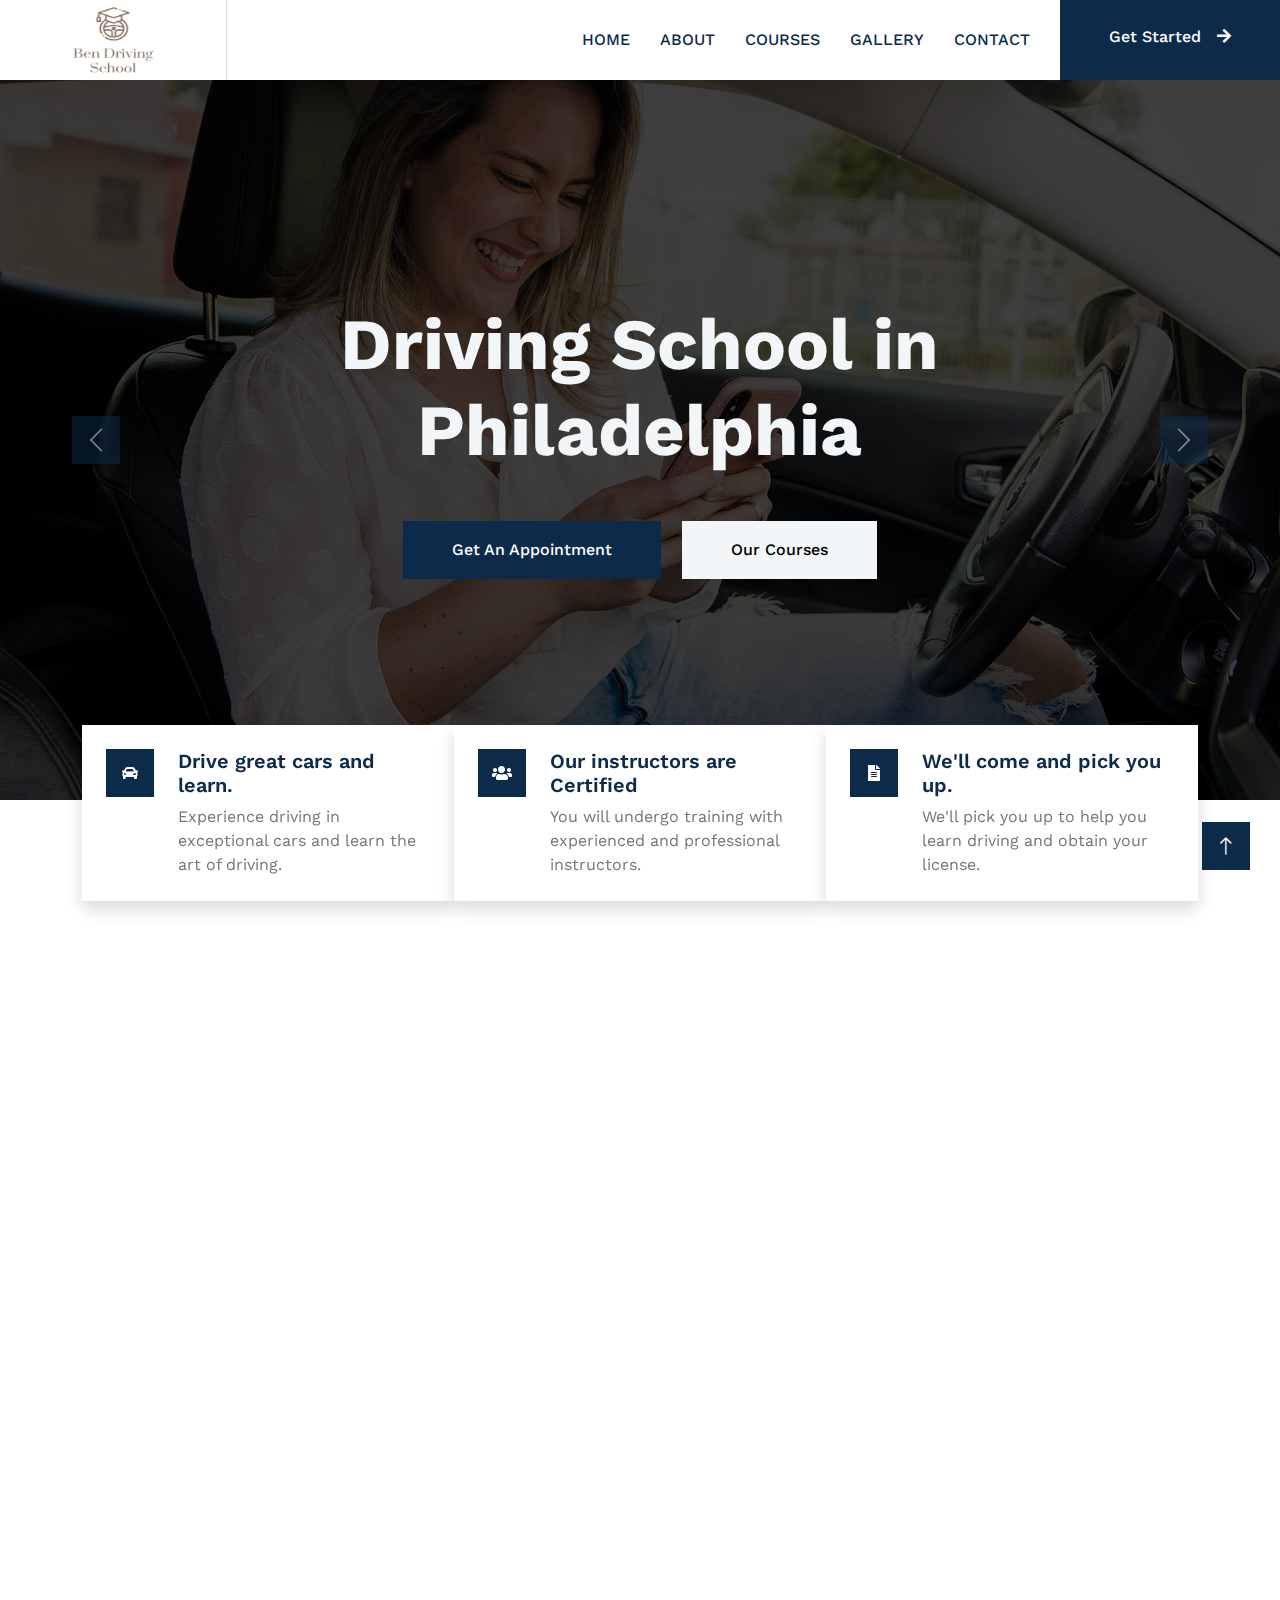
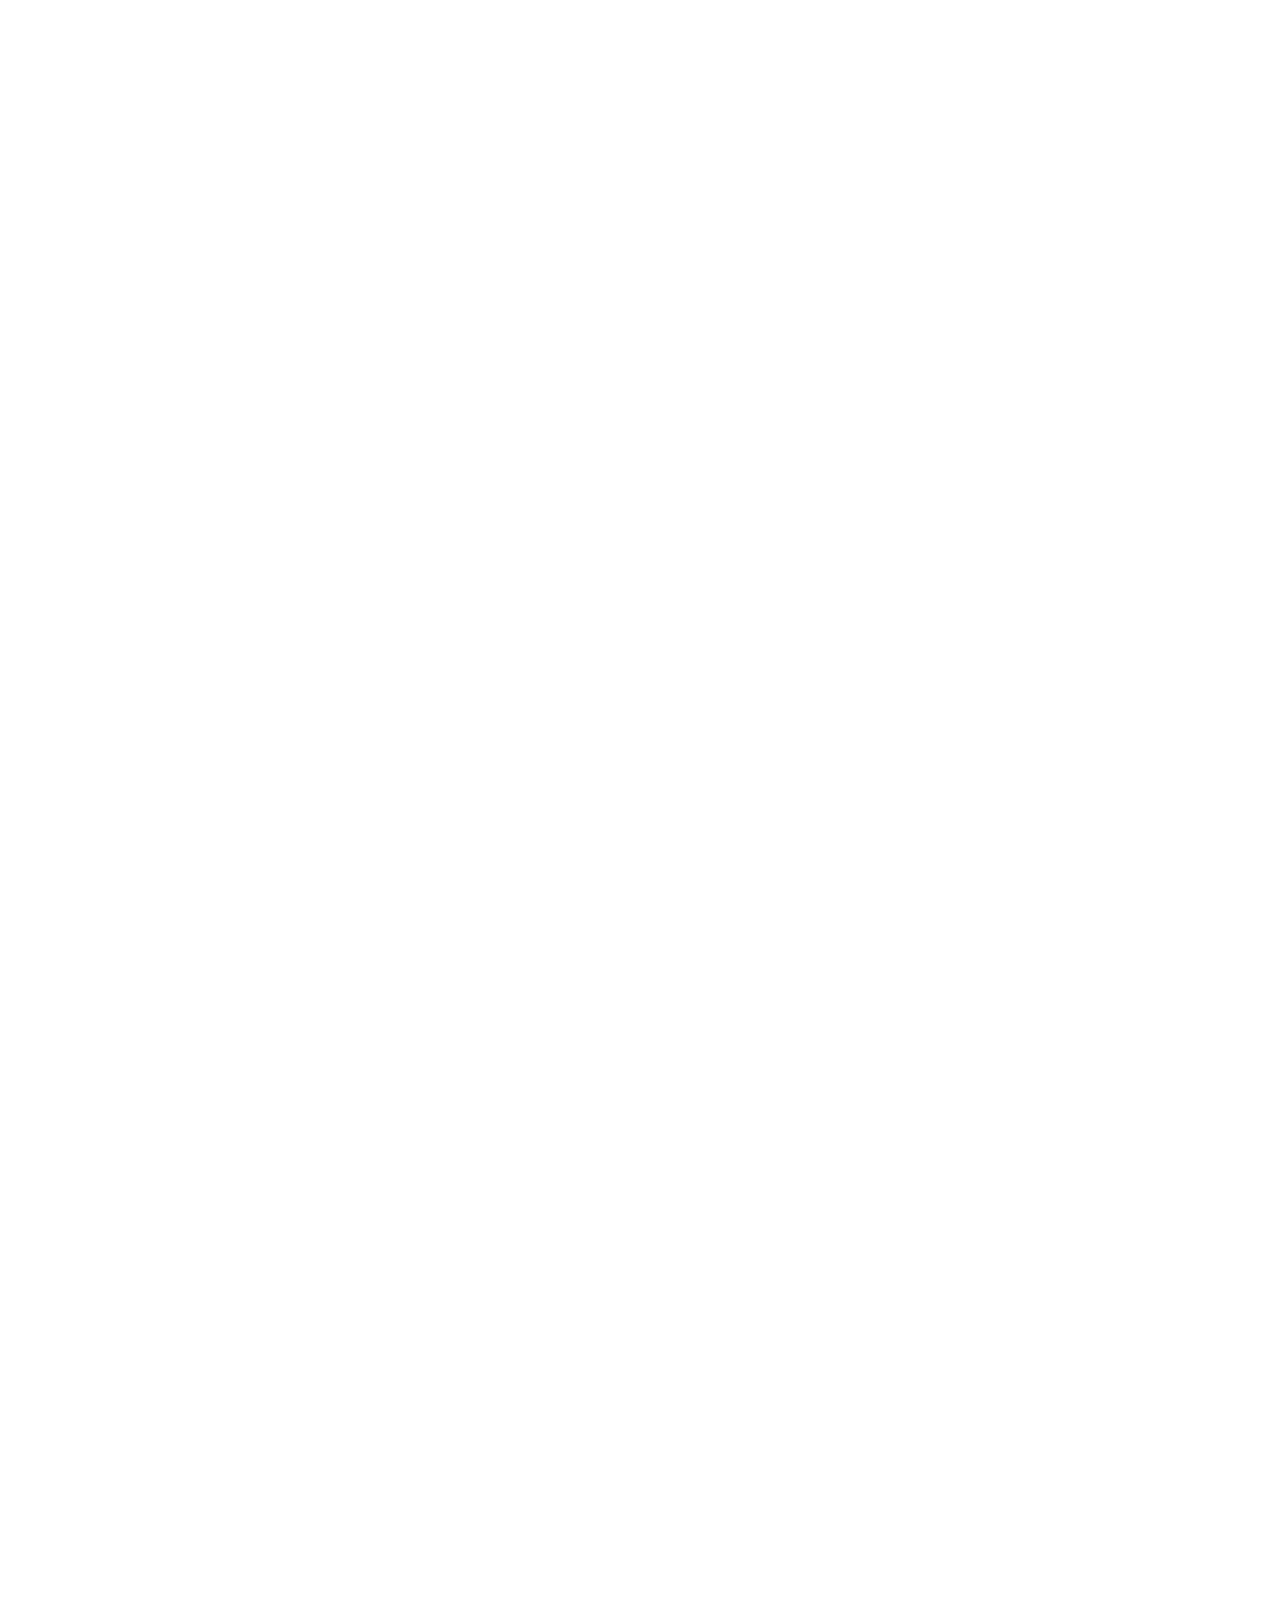
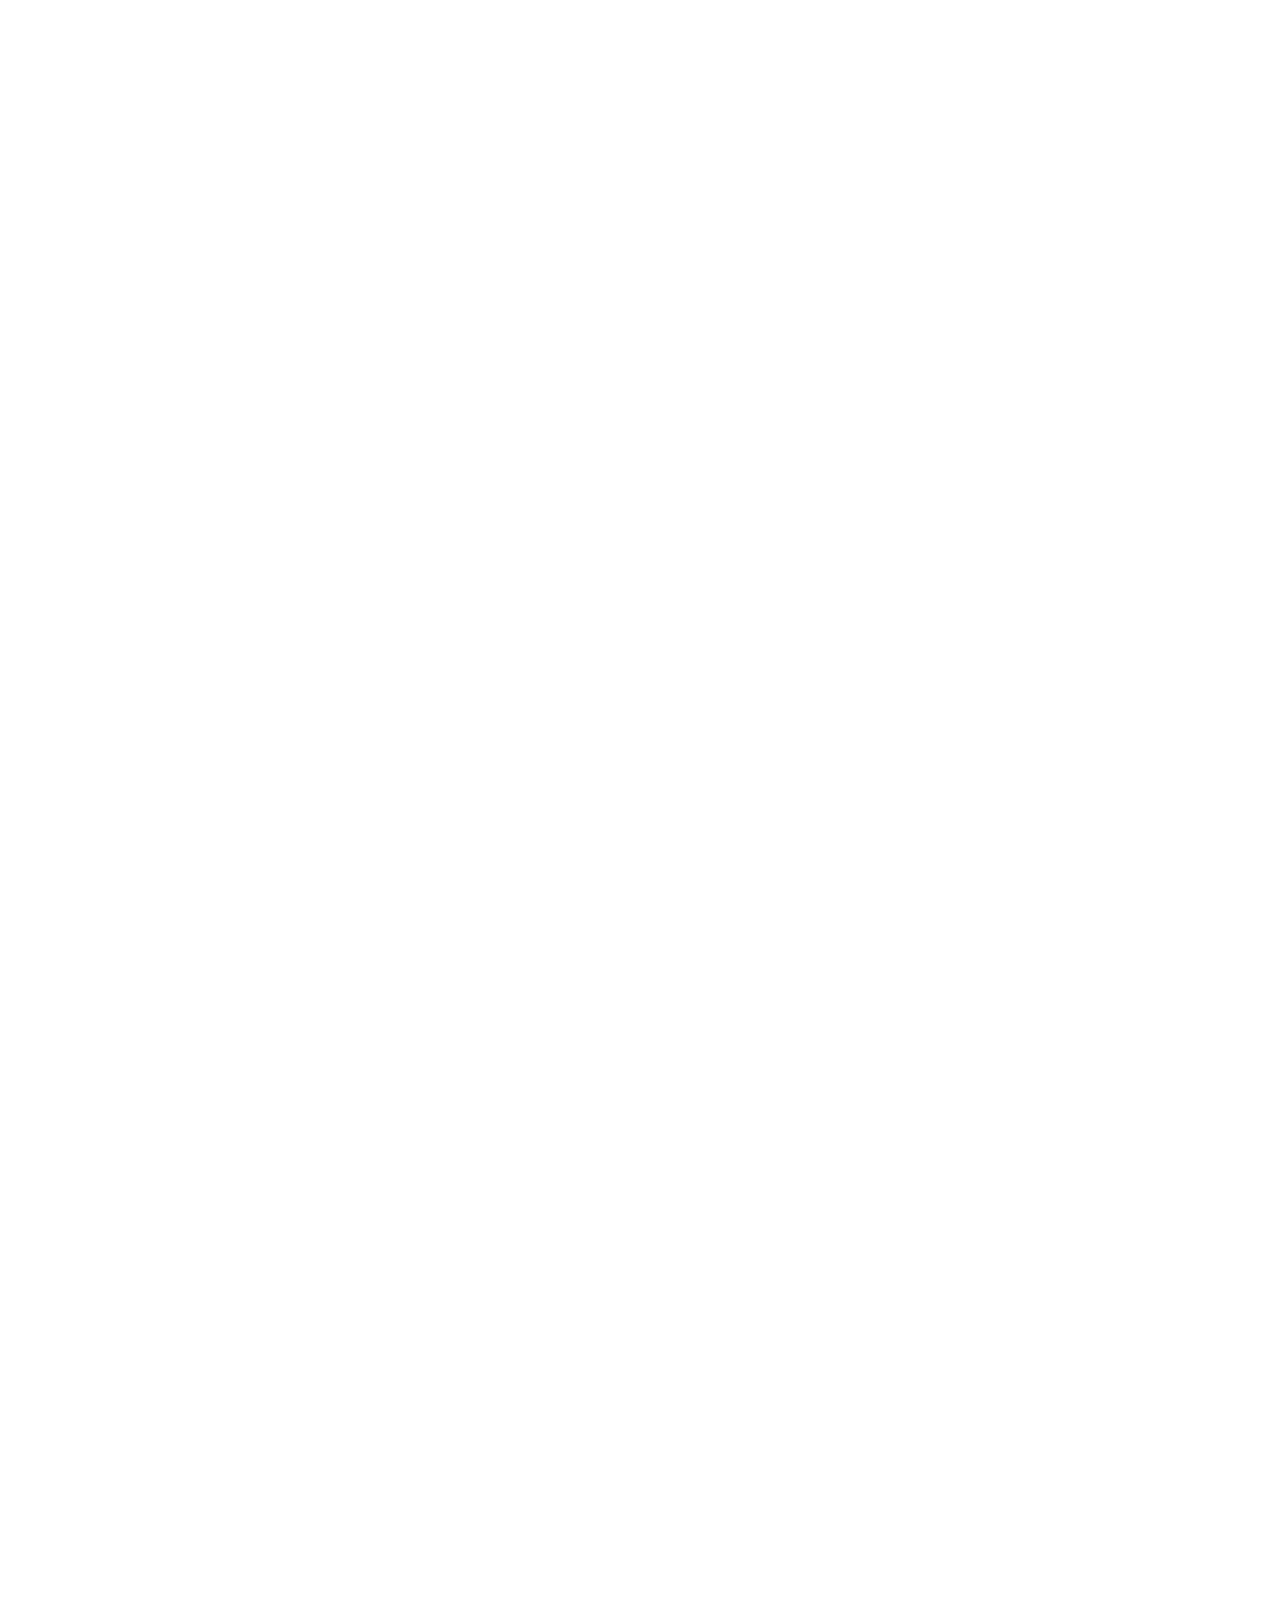
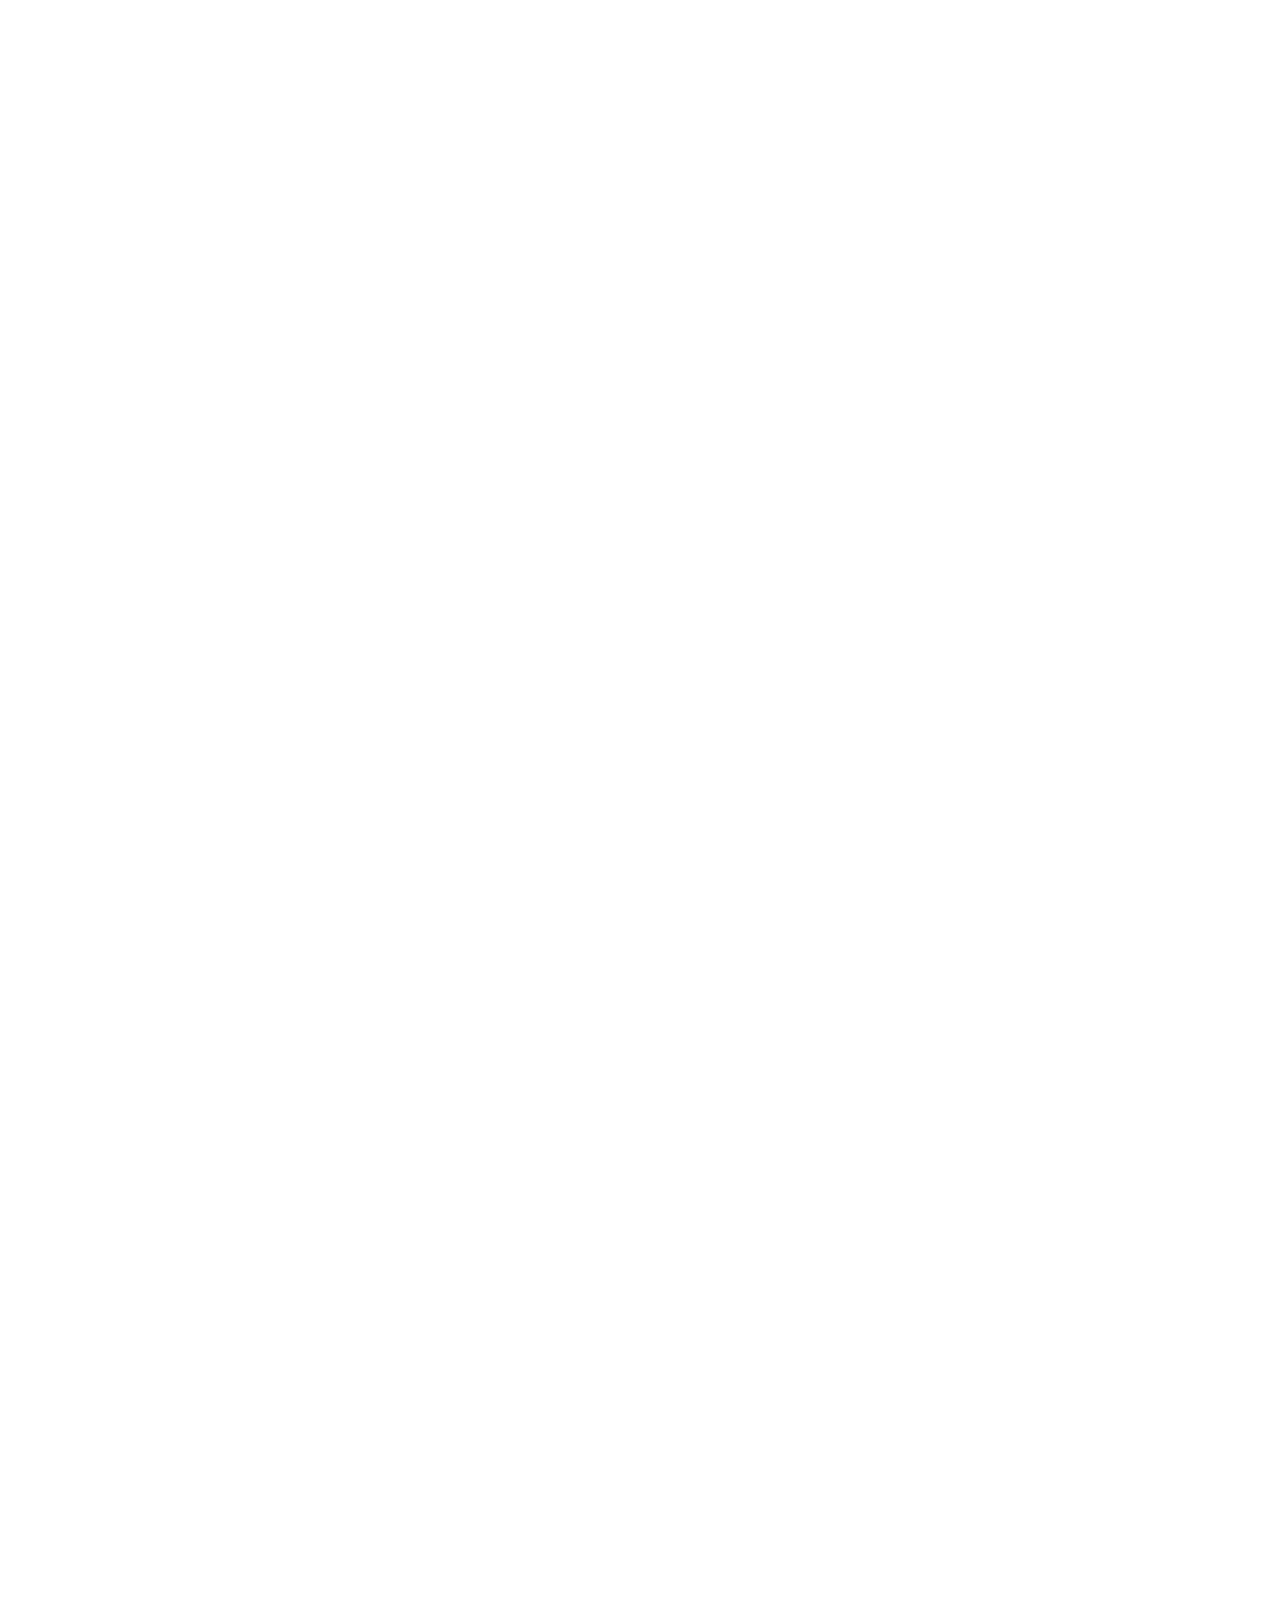
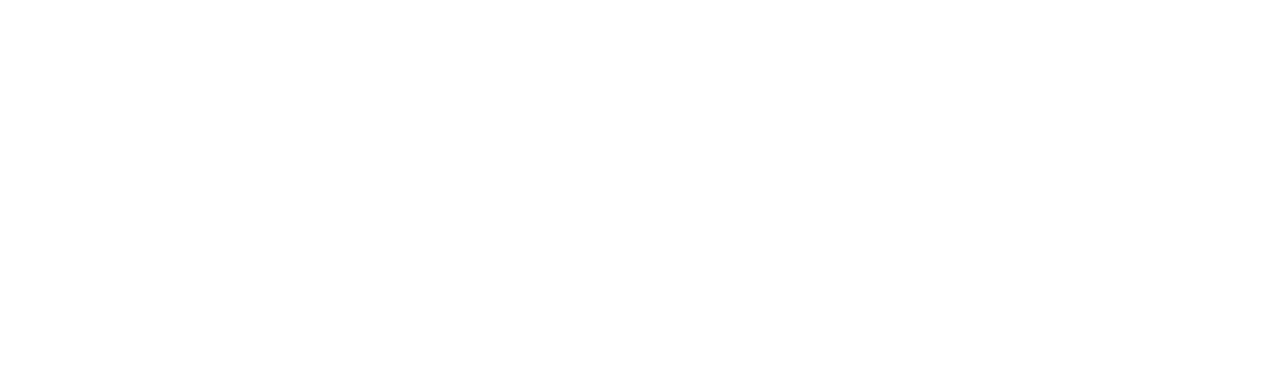
==== commit ec7fe844: "g" ====
--- a/index.html
+++ b/index.html
@@ -54,7 +54,7 @@
                 <a href="team.html" class="nav-item nav-link">Gallery</a>       
                 <a href="contact.html" class="nav-item nav-link">Contact</a>
             </div>
-            <a href="" class="btn btn-primary py-4 px-lg-5 d-none d-lg-block">Get Started<i class="fa fa-arrow-right ms-3"></i></a>
+            <a href="tel:2672050422" class="btn btn-primary py-4 px-lg-5 d-none d-lg-block">Get Started<i class="fa fa-arrow-right ms-3"></i></a>
         </div>
     </nav>
     <!-- Navbar End -->
@@ -70,9 +70,9 @@
                         <div class="container">
                             <div class="row justify-content-center">
                                 <div class="col-lg-7">
-                                    <h1 class="display-2 text-light mb-5 animated slideInDown">Learn To Drive With Confidence</h1>
-                                    <a href="" class="btn btn-primary py-sm-3 px-sm-5">Learn More</a>
-                                    <a href="" class="btn btn-light py-sm-3 px-sm-5 ms-3">Our Courses</a>
+                                    <h1 class="display-2 text-light mb-5 animated slideInDown">Driving School in Philadelphia</h1>
+                                    <a href="tel:2672050422" class="btn btn-primary py-sm-3 px-sm-5">Get An Appointment</a>
+                                    <a href="courses.html" class="btn btn-light py-sm-3 px-sm-5 ms-3">Our Courses</a>
                                 </div>
                             </div>
                         </div>
@@ -84,9 +84,9 @@
                         <div class="container">
                             <div class="row justify-content-center">
                                 <div class="col-lg-7">
-                                    <h1 class="display-2 text-light mb-5 animated slideInDown">Safe Driving Is Our Top Priority</h1>
-                                    <a href="" class="btn btn-primary py-sm-3 px-sm-5">Learn More</a>
-                                    <a href="" class="btn btn-light py-sm-3 px-sm-5 ms-3">Our Courses</a>
+                                    <h2 class="display-2 text-light mb-5 animated slideInDown">Get Your License Through The First Exam.</h2>
+                                    <a href="tel:2672050422" class="btn btn-primary py-sm-3 px-sm-5">Get An Appointment</a>
+                                    <a href="courses.html" class="btn btn-light py-sm-3 px-sm-5 ms-3">Our Courses</a>
                                 </div>
                             </div>
                         </div>
@@ -119,8 +119,9 @@
                                 <i class="fa fa-car text-white"></i>
                             </div>
                             <div class="ps-4">
-                                <h5>Easy Driving Learn </h5>
-                                <span>Clita erat ipsum lorem sit sed stet duo justo erat amet</span>
+                                <h5>Drive great cars and learn.</h5>
+                                <span>Experience driving in exceptional cars and learn the art of driving.</span>
+                                
                             </div>
                         </div>
                     </div>
@@ -132,8 +133,8 @@
                                 <i class="fa fa-users text-white"></i>
                             </div>
                             <div class="ps-4">
-                                <h5>National Instructor</h5>
-                                <span>Clita erat ipsum lorem sit sed stet duo justo erat amet</span>
+                                <h5>Our instructors are Certified</h5>
+                                <span>You will undergo training with experienced and professional instructors.</span>
                             </div>
                         </div>
                     </div>
@@ -145,8 +146,8 @@
                                 <i class="fa fa-file-alt text-white"></i>
                             </div>
                             <div class="ps-4">
-                                <h5>Get licence</h5>
-                                <span>Clita erat ipsum lorem sit sed stet duo justo erat amet</span>
+                                <h5>We'll come and pick you up.</h5>
+                                <span>We'll pick you up to help you learn driving and obtain your license.</span>
                             </div>
                         </div>
                     </div>
@@ -170,9 +171,9 @@
                 <div class="col-lg-6 wow fadeInUp" data-wow-delay="0.5s">
                     <div class="h-100">
                         <h6 class="text-primary text-uppercase mb-2">About Us</h6>
-                        <h1 class="display-6 mb-4">We Help Students To Pass Test & Get A License On The First Try</h1>
-                        <p>Tempor erat elitr rebum at clita. Diam dolor diam ipsum sit. Aliqu diam amet diam et eos. Clita erat ipsum et lorem et sit, sed stet lorem sit clita duo justo magna dolore erat amet</p>
-                        <p class="mb-4">Tempor erat elitr rebum at clita. Diam dolor diam ipsum sit. Aliqu diam amet diam et eos. Clita erat ipsum et lorem et sit, sed stet lorem sit clita duo justo magna dolore erat amet</p>
+                        <h2 class="display-6 mb-4">Assisting students in passing tests and obtaining licenses on their first attempt.</h2>
+                        <p>With 40 years of experience in driver's education, we operate in Philadelphia. We'll pick you up for a comfortable learning experience and help you obtain your license.</p>
+                        <p class="mb-4">We have certified and professional instructors fluent in English, Arabic, and Spanish. You'll never feel alone; here, we are like a family. You're guaranteed to obtain your license on the first attempt.</p>
                         <div class="row g-2 mb-4 pb-2">
                             <div class="col-sm-6">
                                 <i class="fa fa-check text-primary me-2"></i>Fully Licensed
@@ -181,7 +182,7 @@
                                 <i class="fa fa-check text-primary me-2"></i>Online Tracking
                             </div>
                             <div class="col-sm-6">
-                                <i class="fa fa-check text-primary me-2"></i>Afordable Fee 
+                                <i class="fa fa-check text-primary me-2"></i>Affordable Fees
                             </div>
                             <div class="col-sm-6">
                                 <i class="fa fa-check text-primary me-2"></i>Best Trainers
@@ -189,7 +190,7 @@
                         </div>
                         <div class="row g-4">
                             <div class="col-sm-6">
-                                <a class="btn btn-primary py-3 px-5" href="">Read More</a>
+                                <a class="btn btn-primary py-3 px-5" href="about.html">Read More</a>
                             </div>
                             <div class="col-sm-6">
                                 <a class="d-inline-flex align-items-center btn btn-outline-primary border-2 p-2" href="tel:2672050422">
@@ -212,64 +213,73 @@
     <div class="container-xxl courses my-6 py-6 pb-0">
         <div class="container">
             <div class="text-center mx-auto mb-5 wow fadeInUp" data-wow-delay="0.1s" style="max-width: 500px;">
-                <h6 class="text-primary text-uppercase mb-2">Tranding Courses</h6>
-                <h1 class="display-6 mb-4">Our Courses Upskill You With Driving Training</h1>
+                <h6 class="text-primary text-uppercase mb-2">Our Courses</h6>
+                <h2 class="display-6 mb-4">Select The Course Plan That Suits Your Requirements.</h2>
             </div>
             <div class="row g-4 justify-content-center">
                 <div class="col-lg-4 col-md-6 wow fadeInUp" data-wow-delay="0.1s">
                     <div class="courses-item d-flex flex-column bg-white overflow-hidden h-100">
                         <div class="text-center p-4 pt-0">
-                            <div class="d-inline-block bg-primary text-white fs-5 py-1 px-4 mb-4">$99</div>
-                            <h5 class="mb-3">Automatic Car Lessons</h5>
-                            <p>Tempor erat elitr rebum at clita dolor diam ipsum sit diam amet diam et eos</p>
+                            <div class="d-inline-block bg-primary text-white fs-5 py-1 px-4 mb-4">Starting at $90</div>
+                            <h5 class="mb-3">Car Rental with Brief Overview</h5>
+                            <p>Rent our car for one hour, including a review of signals, a brief traffic overview, and the option to use our car for your test.</p>
                             <ol class="breadcrumb justify-content-center mb-0">
                                 <li class="breadcrumb-item small"><i class="fa fa-signal text-primary me-2"></i>Beginner</li>
-                                <li class="breadcrumb-item small"><i class="fa fa-calendar-alt text-primary me-2"></i>3 Week</li>
+                                <li class="breadcrumb-item small"><i class="fa fa-calendar-alt text-primary me-2"></i>1 Hours</li>
                             </ol>
                         </div>
                         <div class="position-relative mt-auto">
                             <img class="img-fluid" src="img/courses-1.jpg" alt="">
-                            <div class="courses-overlay">
-                                <a class="btn btn-outline-primary border-2" href="">Read More</a>
-                            </div>
                         </div>
                     </div>
                 </div>
                 <div class="col-lg-4 col-md-6 wow fadeInUp" data-wow-delay="0.3s">
                     <div class="courses-item d-flex flex-column bg-white overflow-hidden h-100">
                         <div class="text-center p-4 pt-0">
-                            <div class="d-inline-block bg-primary text-white fs-5 py-1 px-4 mb-4">$99</div>
-                            <h5 class="mb-3">Highway Driving Lesson</h5>
-                            <p>Tempor erat elitr rebum at clita dolor diam ipsum sit diam amet diam et eos</p>
+                            <div class="d-inline-block bg-primary text-white fs-5 py-1 px-4 mb-4">Starting at $110</div>
+                            <h5 class="mb-3">Two-hour driving sessions.</h5>
+                            <p>Whether it's your first time on the road or you're looking to practice, choose us. Benefit from 2 hours of guided hands-on instruction, covering essential skills such as road navigation, signaling, braking, parallel parking, and highway control.</p>
                             <ol class="breadcrumb justify-content-center mb-0">
                                 <li class="breadcrumb-item small"><i class="fa fa-signal text-primary me-2"></i>Beginner</li>
-                                <li class="breadcrumb-item small"><i class="fa fa-calendar-alt text-primary me-2"></i>3 Week</li>
+                                <li class="breadcrumb-item small"><i class="fa fa-calendar-alt text-primary me-2"></i>2 Hours</li>
                             </ol>
                         </div>
                         <div class="position-relative mt-auto">
                             <img class="img-fluid" src="img/courses-2.jpg" alt="">
-                            <div class="courses-overlay">
-                                <a class="btn btn-outline-primary border-2" href="">Read More</a>
-                            </div>
+                           
                         </div>
                     </div>
                 </div>
                 <div class="col-lg-4 col-md-6 wow fadeInUp" data-wow-delay="0.5s">
                     <div class="courses-item d-flex flex-column bg-white overflow-hidden h-100">
                         <div class="text-center p-4 pt-0">
-                            <div class="d-inline-block bg-primary text-white fs-5 py-1 px-4 mb-4">$99</div>
-                            <h5 class="mb-3">International Driving</h5>
-                            <p>Tempor erat elitr rebum at clita dolor diam ipsum sit diam amet diam et eos</p>
+                            <div class="d-inline-block bg-primary text-white fs-5 py-1 px-4 mb-4">Starting at $140</div>
+                            <h5 class="mb-3">Test-Ready Car Rental</h5>
+                            <p>Ready for your test but lacking a car? Rent one of ours with our 1-hour car rental available Monday-Saturday. Conveniently situated near Levick PennDot, we also travel to any PennDot location. Schedule an appointment, and we'll be there for you.</p>
                             <ol class="breadcrumb justify-content-center mb-0">
                                 <li class="breadcrumb-item small"><i class="fa fa-signal text-primary me-2"></i>Beginner</li>
-                                <li class="breadcrumb-item small"><i class="fa fa-calendar-alt text-primary me-2"></i>3 Week</li>
+                                <li class="breadcrumb-item small"><i class="fa fa-calendar-alt text-primary me-2"></i>3 Hours</li>
                             </ol>
                         </div>
                         <div class="position-relative mt-auto">
                             <img class="img-fluid" src="img/courses-3.jpg" alt="">
-                            <div class="courses-overlay">
-                                <a class="btn btn-outline-primary border-2" href="">Read More</a>
-                            </div>
+                        </div>
+                    </div>
+                </div>
+                <div class="col-lg-1"></div>
+                <div class="col-lg-4 col-md-6 wow fadeInUp" data-wow-delay="0.5s">
+                    <div class="courses-item d-flex flex-column bg-white overflow-hidden h-100">
+                        <div class="text-center p-4 pt-0">
+                            <div class="d-inline-block bg-primary text-white fs-5 py-1 px-4 mb-4">Starting at $190</div>
+                            <h5 class="mb-3">2-Hour Driving and Testing Car Rental</h5>
+                            <p>Need practice before your test? Rent with us. Enjoy 2 hours of on-the-road practice and a rental for your test. Learn signals, practice braking, and perfect parallel parking just before your test.</p>
+                            <ol class="breadcrumb justify-content-center mb-0">
+                                <li class="breadcrumb-item small"><i class="fa fa-signal text-primary me-2"></i>Beginner</li>
+                                <li class="breadcrumb-item small"><i class="fa fa-calendar-alt text-primary me-2"></i>3 Hours</li>
+                            </ol>
+                        </div>
+                        <div class="position-relative mt-auto">
+                            <img class="img-fluid" src="img/courses-3.jpg" alt="">
                         </div>
                     </div>
                 </div>
@@ -363,11 +373,7 @@
                     <div class="team-item position-relative">
                         <div class="position-relative">
                             <img class="img-fluid" src="img/team-1.jpg" alt="">
-                            <div class="team-social text-center">
-                                <a class="btn btn-square btn-outline-primary border-2 m-1" href=""><i class="fab fa-facebook-f"></i></a>
-                                <a class="btn btn-square btn-outline-primary border-2 m-1" href=""><i class="fab fa-twitter"></i></a>
-                                <a class="btn btn-square btn-outline-primary border-2 m-1" href=""><i class="fab fa-instagram"></i></a>
-                            </div>
+                           
                         </div>
                         <div class="bg-light text-center p-4">
                             <h5 class="mt-2">Full Name</h5>
@@ -379,11 +385,7 @@
                     <div class="team-item position-relative">
                         <div class="position-relative">
                             <img class="img-fluid" src="img/team-2.jpg" alt="">
-                            <div class="team-social text-center">
-                                <a class="btn btn-square btn-outline-primary border-2 m-1" href=""><i class="fab fa-facebook-f"></i></a>
-                                <a class="btn btn-square btn-outline-primary border-2 m-1" href=""><i class="fab fa-twitter"></i></a>
-                                <a class="btn btn-square btn-outline-primary border-2 m-1" href=""><i class="fab fa-instagram"></i></a>
-                            </div>
+                          
                         </div>
                         <div class="bg-light text-center p-4">
                             <h5 class="mt-2">Full Name</h5>
@@ -395,11 +397,7 @@
                     <div class="team-item position-relative">
                         <div class="position-relative">
                             <img class="img-fluid" src="img/team-3.jpg" alt="">
-                            <div class="team-social text-center">
-                                <a class="btn btn-square btn-outline-primary border-2 m-1" href=""><i class="fab fa-facebook-f"></i></a>
-                                <a class="btn btn-square btn-outline-primary border-2 m-1" href=""><i class="fab fa-twitter"></i></a>
-                                <a class="btn btn-square btn-outline-primary border-2 m-1" href=""><i class="fab fa-instagram"></i></a>
-                            </div>
+                          
                         </div>
                         <div class="bg-light text-center p-4">
                             <h5 class="mt-2">Full Name</h5>
@@ -411,11 +409,7 @@
                     <div class="team-item position-relative">
                         <div class="position-relative">
                             <img class="img-fluid" src="img/team-4.jpg" alt="">
-                            <div class="team-social text-center">
-                                <a class="btn btn-square btn-outline-primary border-2 m-1" href=""><i class="fab fa-facebook-f"></i></a>
-                                <a class="btn btn-square btn-outline-primary border-2 m-1" href=""><i class="fab fa-twitter"></i></a>
-                                <a class="btn btn-square btn-outline-primary border-2 m-1" href=""><i class="fab fa-instagram"></i></a>
-                            </div>
+                           
                         </div>
                         <div class="bg-light text-center p-4">
                             <h5 class="mt-2">Full Name</h5>
@@ -487,37 +481,26 @@
     <div class="container-fluid bg-dark text-light footer my-6 mb-0 py-6 wow fadeIn" data-wow-delay="0.1s">
         <div class="container">
             <div class="row g-5">
-                <div class="col-lg-3 col-md-6">
+                <div class="col-lg-4 col-md-6">
                     <h4 class="text-white mb-4">Get In Touch</h4>
-                    <h2 class="text-primary mb-4"><i class="fa fa-car text-white me-2"></i>Drivin</h2>
-                    <p class="mb-2"><i class="fa fa-map-marker-alt me-3"></i>123 Street, New York, USA</p>
-                    <p class="mb-2"><i class="fa fa-phone-alt me-3"></i>+012 345 67890</p>
+                    <h2 class="text-primary mb-4"><img class="logo" src="img/logo2.png"></h2>
+                    <p class="mb-2"><i class="fa fa-map-marker-alt me-3"></i>1206 Unruh Ave, Philadelphia, PA 19111</p>
+                    <p class="mb-2"><i class="fa fa-phone-alt me-3"></i>(267) 205-0422</p>
                     <p class="mb-2"><i class="fa fa-envelope me-3"></i>info@example.com</p>
                 </div>
-                <div class="col-lg-3 col-md-6">
+                <div class="col-lg-4 col-md-6">
                     <h4 class="text-light mb-4">Quick Links</h4>
-                    <a class="btn btn-link" href="">About Us</a>
-                    <a class="btn btn-link" href="">Contact Us</a>
-                    <a class="btn btn-link" href="">Our Services</a>
-                    <a class="btn btn-link" href="">Terms & Condition</a>
-                    <a class="btn btn-link" href="">Support</a>
-                </div>
-                <div class="col-lg-3 col-md-6">
-                    <h4 class="text-light mb-4">Popular Links</h4>
-                    <a class="btn btn-link" href="">About Us</a>
-                    <a class="btn btn-link" href="">Contact Us</a>
-                    <a class="btn btn-link" href="">Our Services</a>
-                    <a class="btn btn-link" href="">Terms & Condition</a>
-                    <a class="btn btn-link" href="">Support</a>
-                </div>
-                <div class="col-lg-3 col-md-6">
-                    <h4 class="text-light mb-4">Newsletter</h4>
-                    <form action="">
-                        <div class="input-group">
-                            <input type="text" class="form-control p-3 border-0" placeholder="Your Email Address">
-                            <button class="btn btn-primary">Sign Up</button>
-                        </div>
-                    </form>
+                    <a class="btn btn-link footer-link" href="about.html">About Us</a>
+                    <a class="btn btn-link footer-link" href="contact.html">Contact Us</a>
+                    <a class="btn btn-link footer-link" href="courses.html">Our Services</a>
+                    <a class="btn btn-link footer-link" href="contact.html">Support</a>
+                    <a class="btn btn-link footer-link" href="img/1.pdf">PA Driver Manual</a>
+                    <a class="btn btn-link footer-link" href="img/2.pdf">Pa Learners Permit Form DL-180</a>
+
+                </div>
+               
+                <div class="col-lg-4 col-md-6">
+                    
                     <h6 class="text-white mt-4 mb-3">Follow Us</h6>
                     <div class="d-flex pt-2">
                         <a class="btn btn-square btn-outline-light me-1" href=""><i class="fab fa-twitter"></i></a>
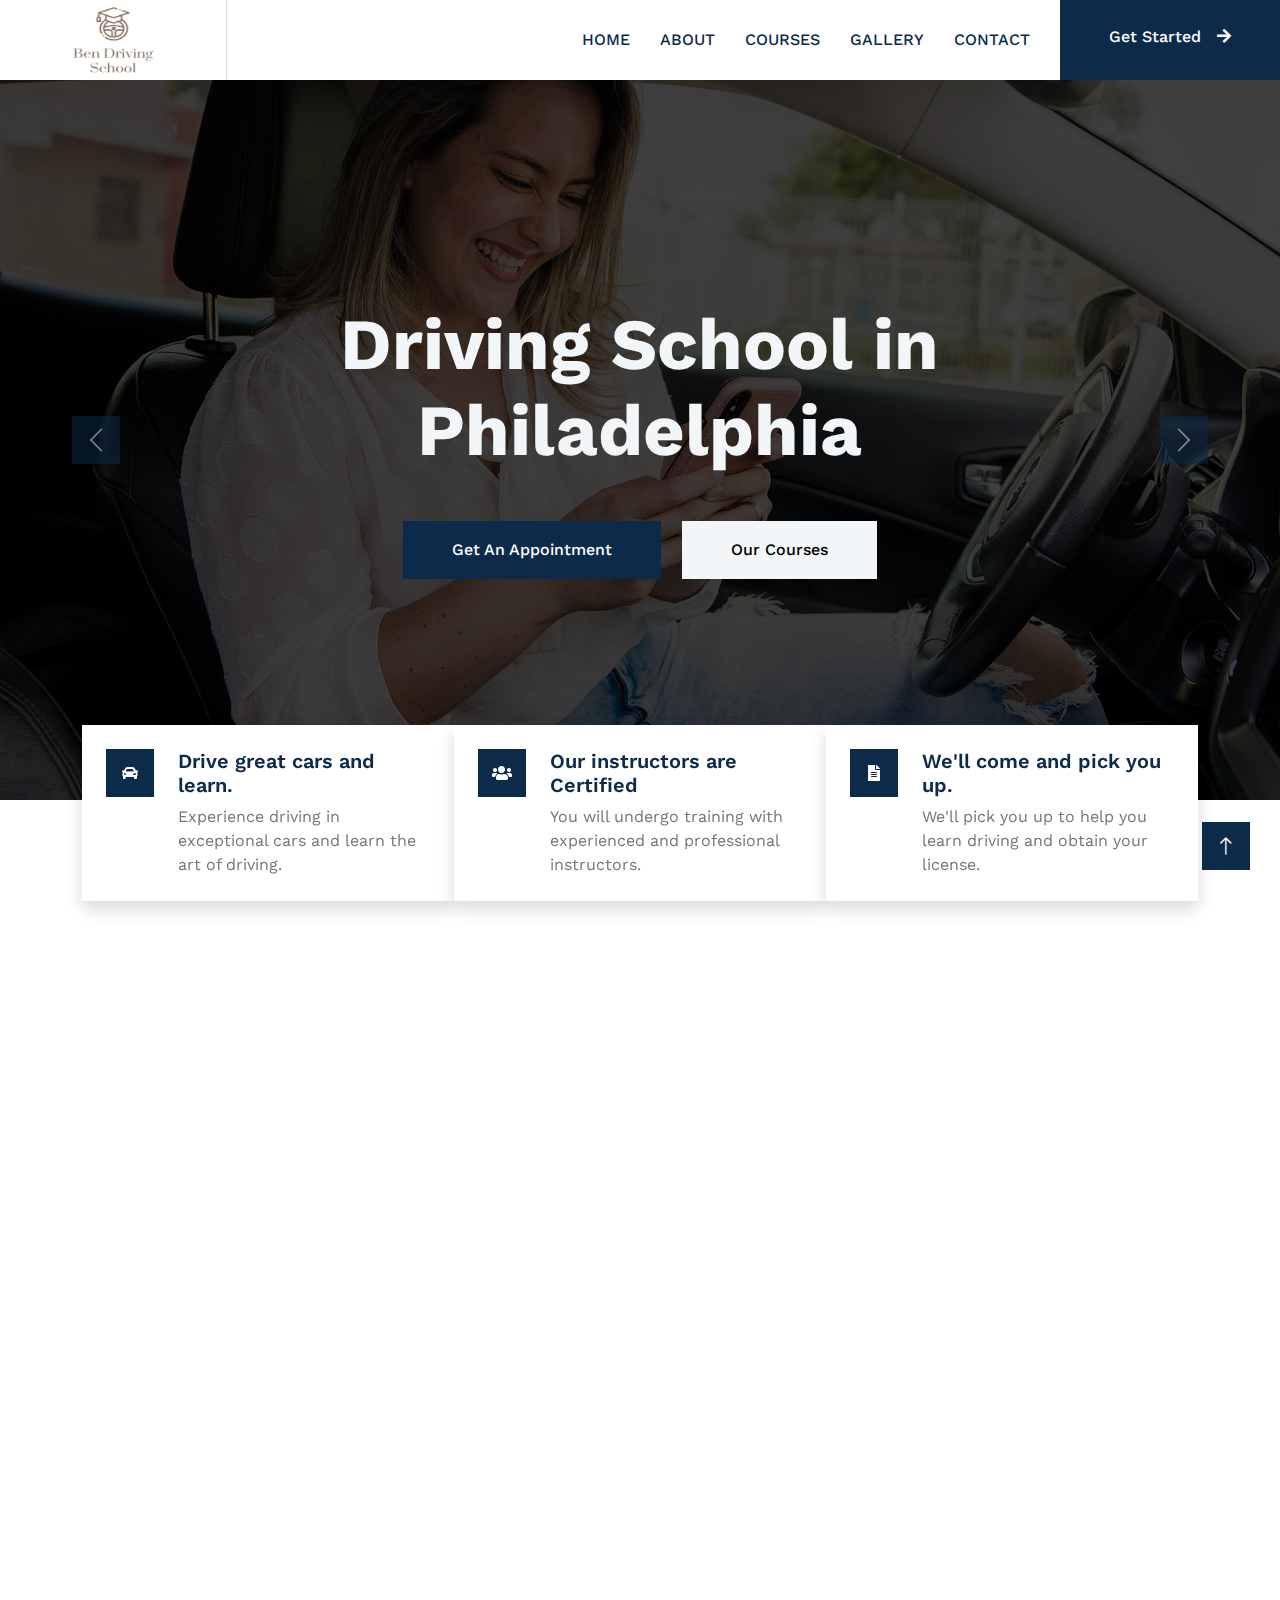
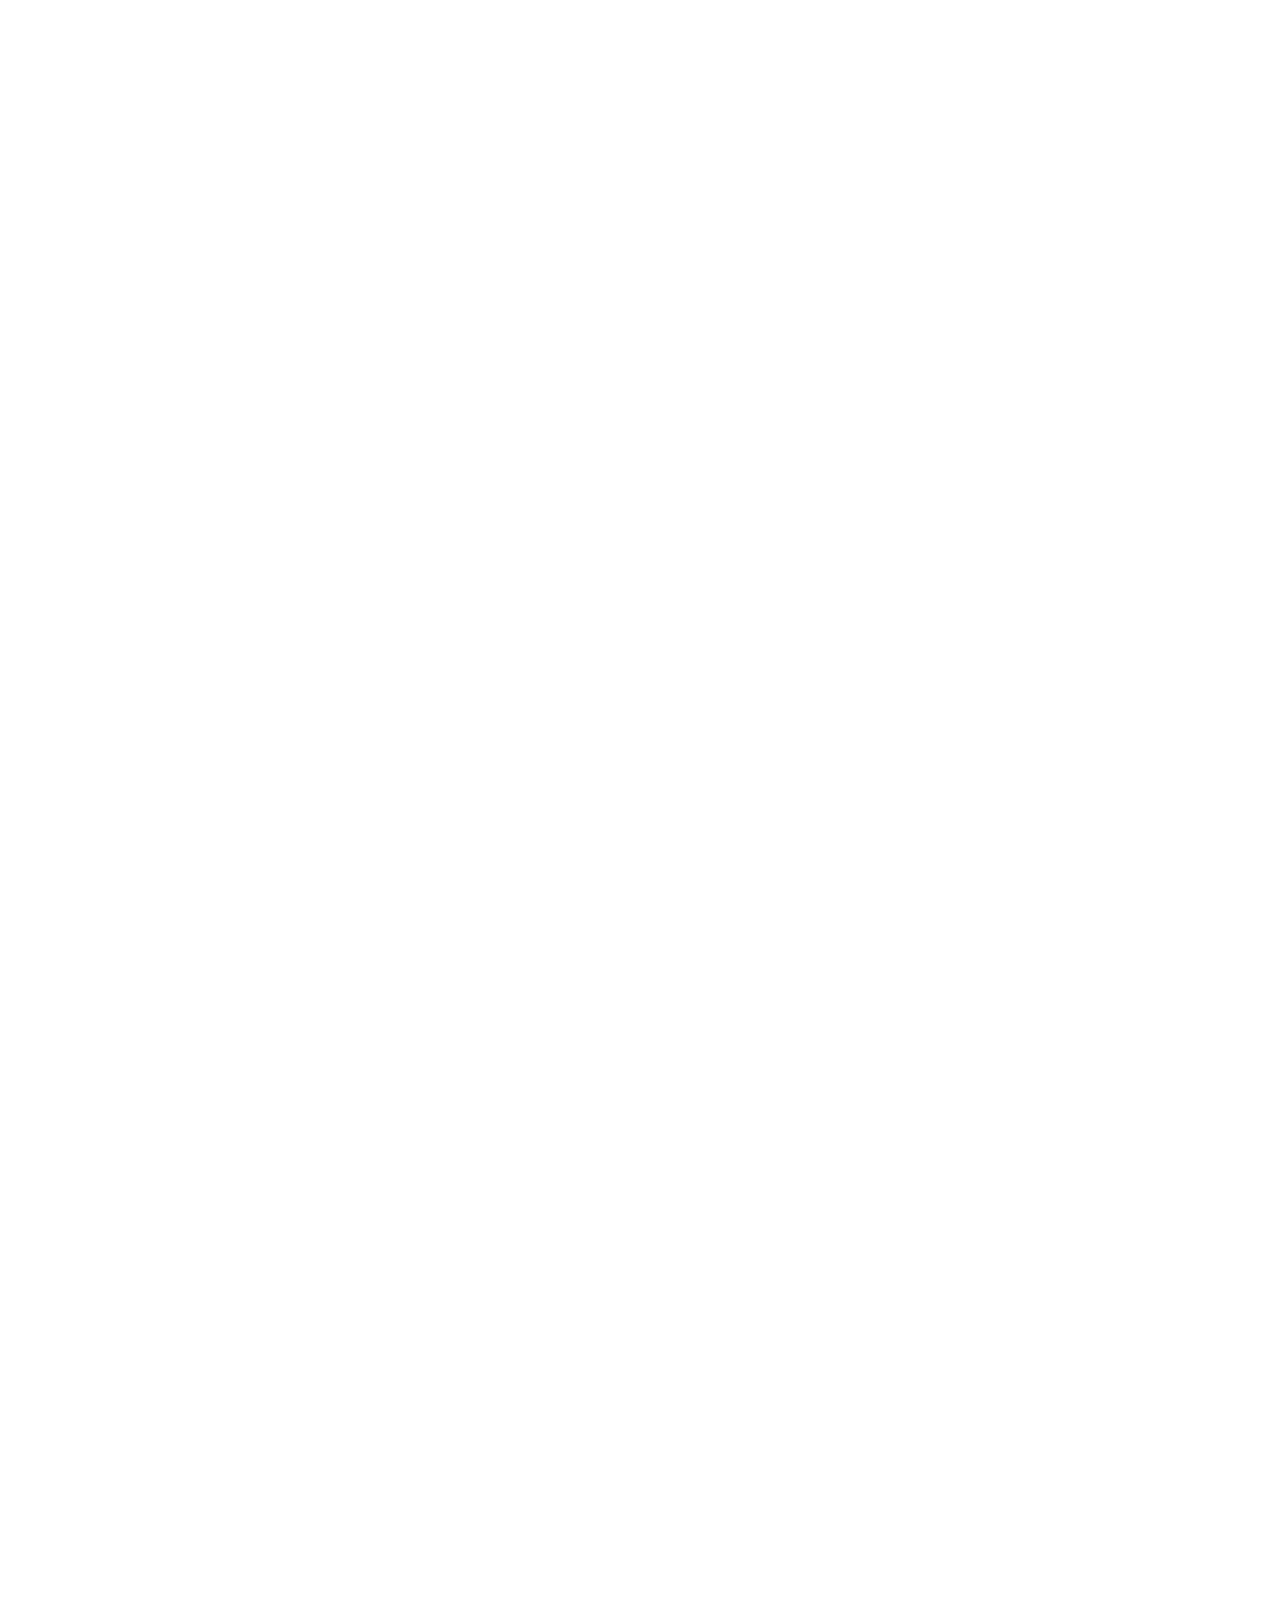
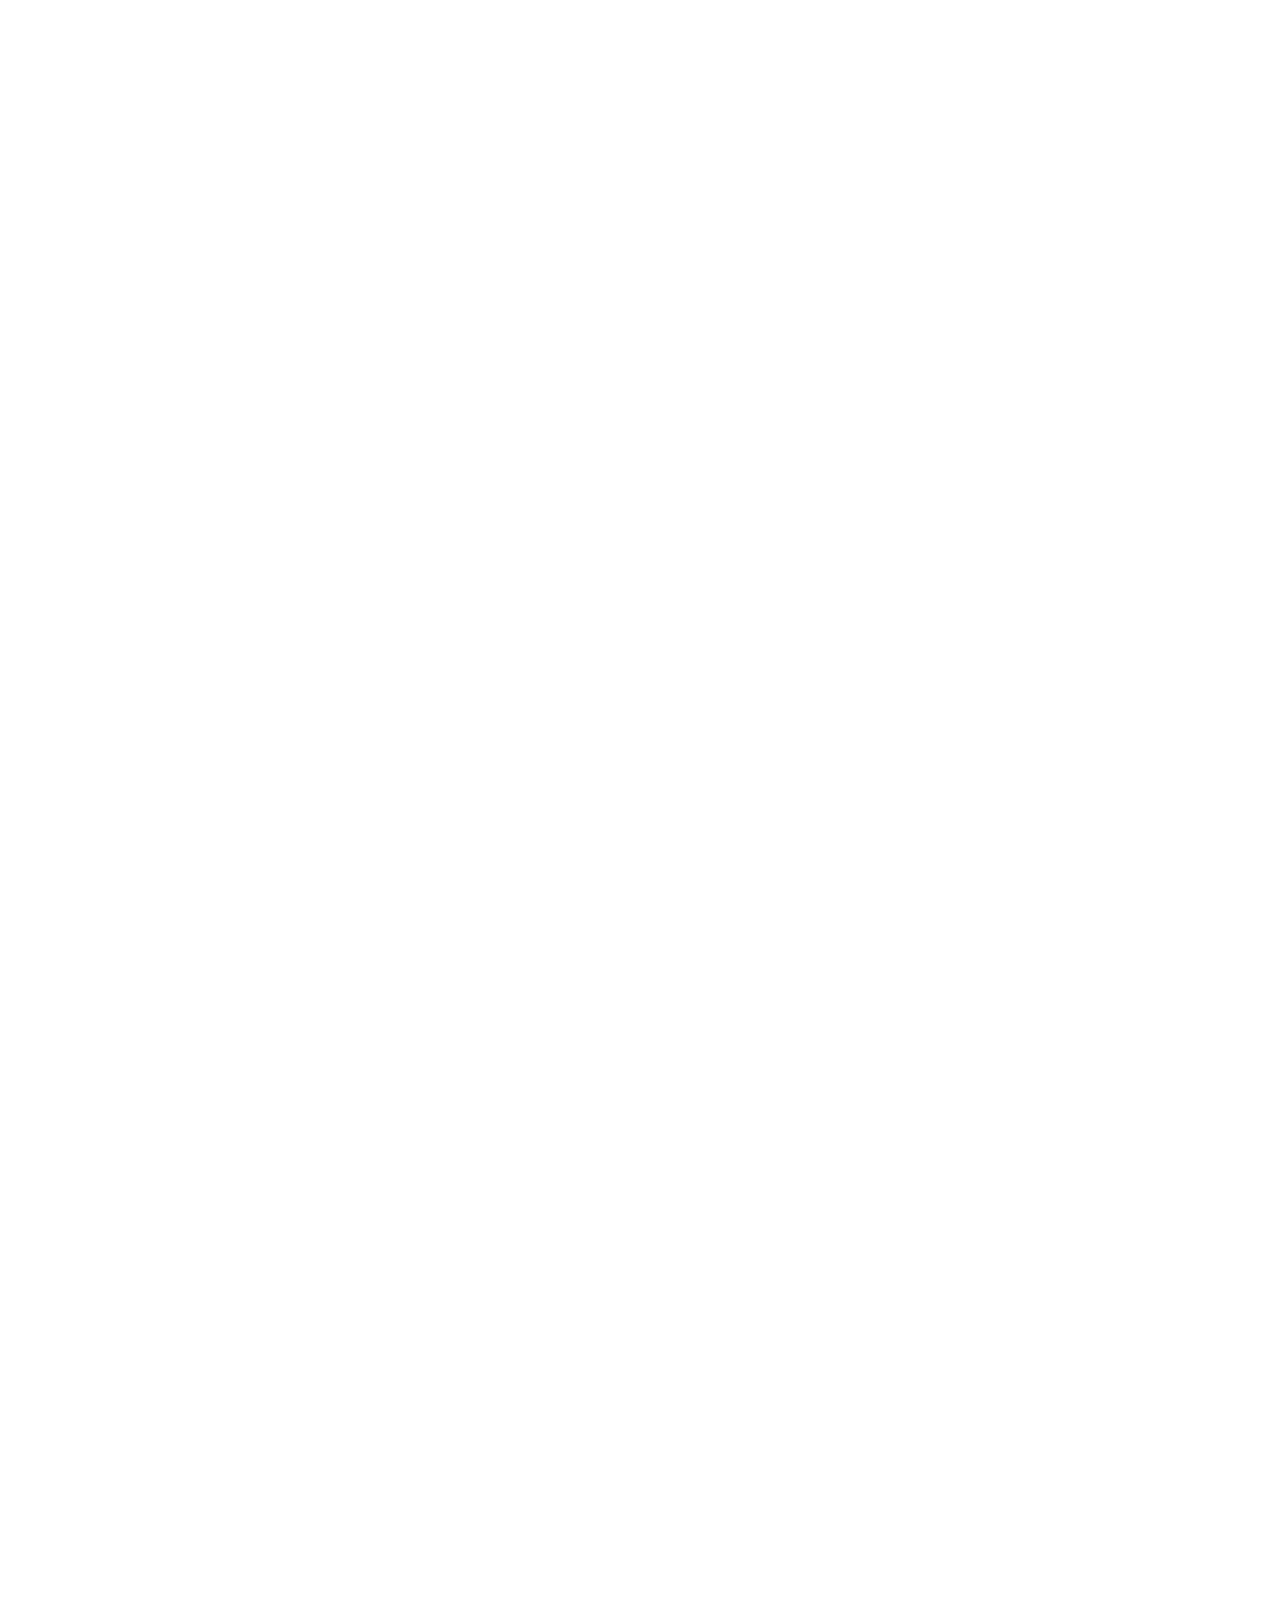
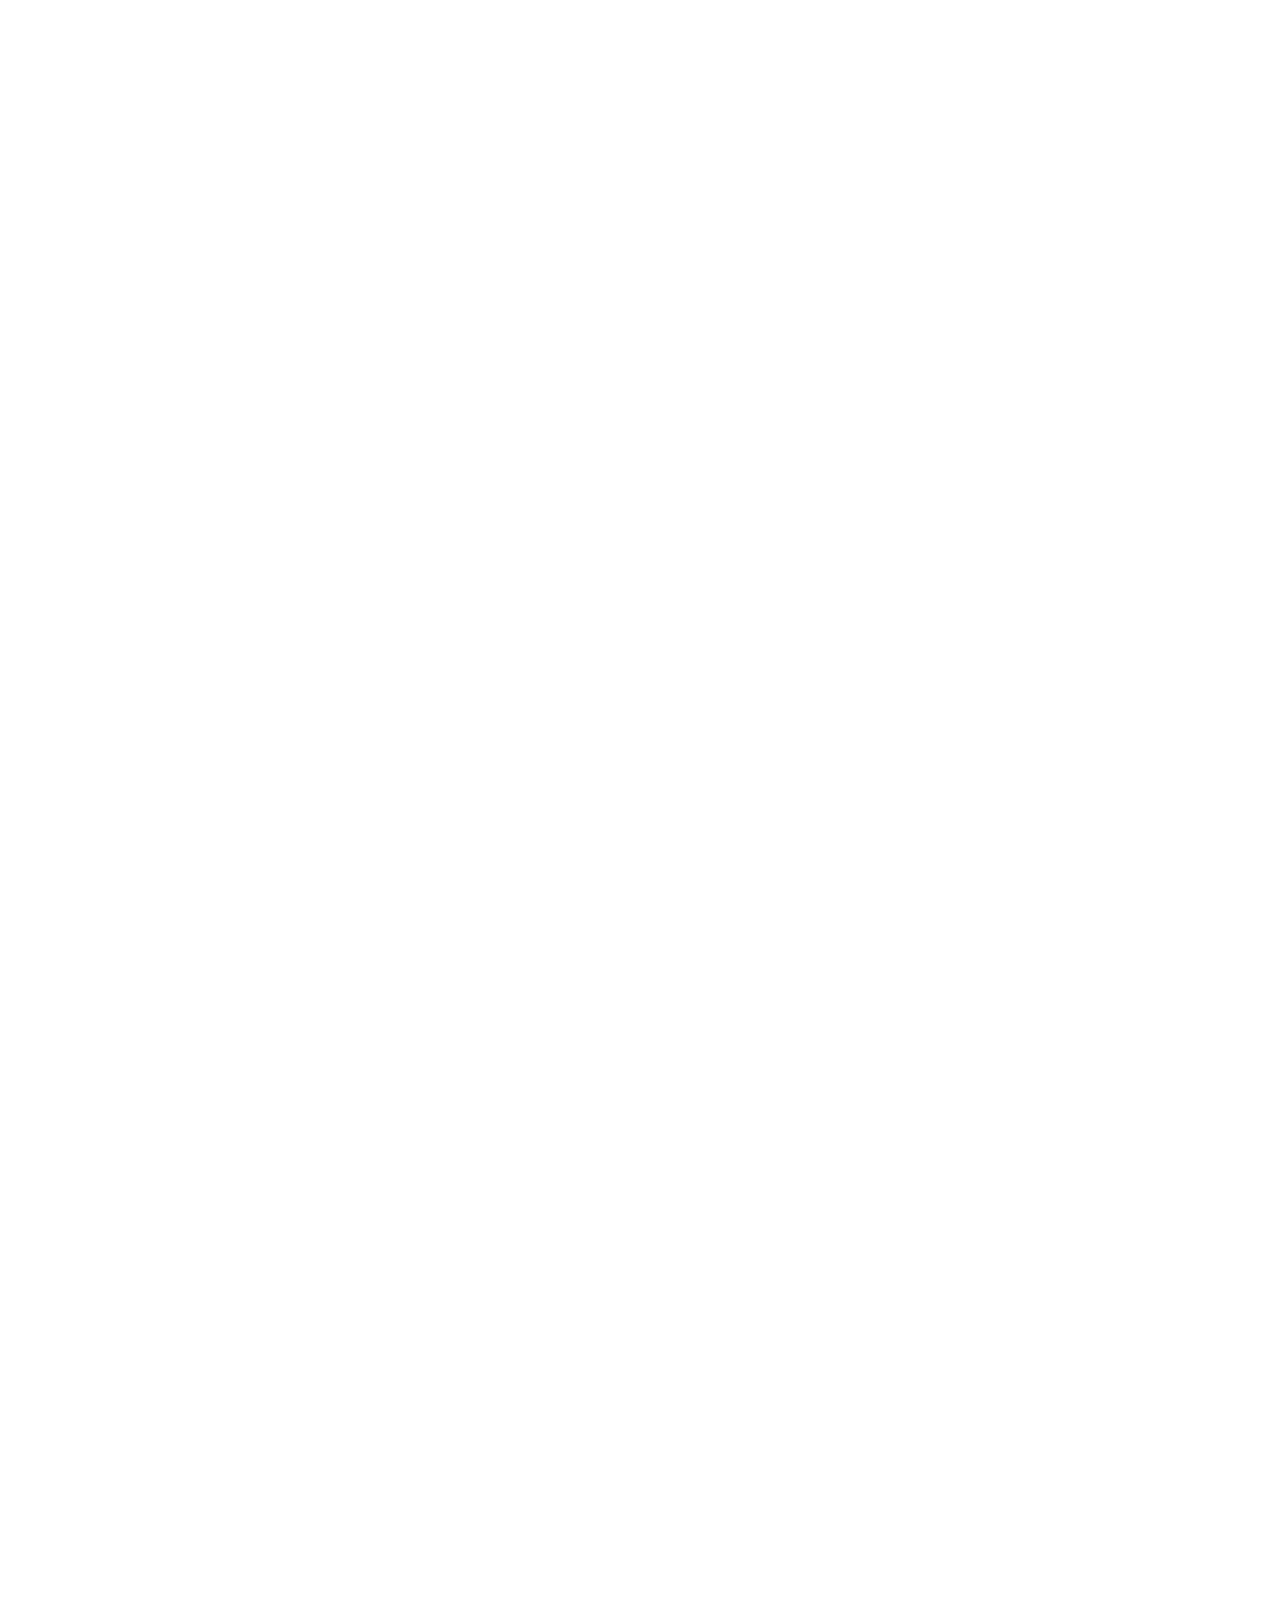
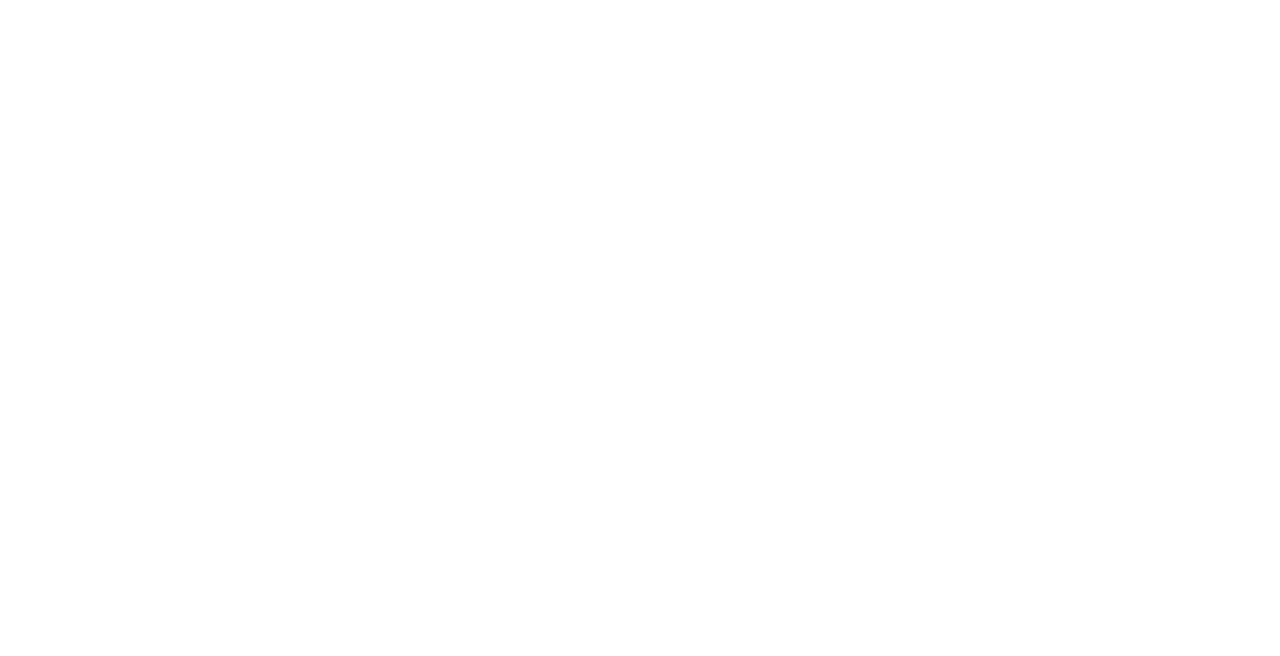
==== commit 5e68daf4: "n" ====
--- a/index.html
+++ b/index.html
@@ -308,8 +308,8 @@
             <div class="row g-5">
                 <div class="col-lg-6 wow fadeInUp" data-wow-delay="0.1s">
                     <h6 class="text-primary text-uppercase mb-2">Why Choose Us!</h6>
-                    <h1 class="display-6 mb-4">Best Driving Training Agency In Your City</h1>
-                    <p class="mb-5">Tempor erat elitr rebum at clita. Diam dolor diam ipsum sit. Aliqu diam amet diam et eos. Clita erat ipsum et lorem et sit, sed stet lorem sit clita duo justo magna dolore erat amet</p>
+                    <h3 class="display-6 mb-4">Top Driving Training Agency in Philadelphia and Surrounding Areas</h3>
+                    <p class="mb-5">With 40 years of experience in driver education, we guide you to secure your license on the first attempt and become the new driver in your family. We equip you with all the necessary information to pass the exam successfully.</p>
                     <div class="row gy-5 gx-4">
                         <div class="col-sm-6 wow fadeIn" data-wow-delay="0.1s">
                             <div class="d-flex align-items-center mb-3">
@@ -318,7 +318,7 @@
                                 </div>
                                 <h5 class="mb-0">Fully Licensed</h5>
                             </div>
-                            <span>Magna sea eos sit dolor, ipsum amet ipsum lorem diam eos</span>
+                            <span>Our Professional Instructors are licensed and insured.</span>
                         </div>
                         <div class="col-sm-6 wow fadeIn" data-wow-delay="0.2s">
                             <div class="d-flex align-items-center mb-3">
@@ -327,16 +327,16 @@
                                 </div>
                                 <h5 class="mb-0">Online Tracking</h5>
                             </div>
-                            <span>Magna sea eos sit dolor, ipsum amet ipsum lorem diam eos</span>
+                            <span>We'll secure a driver exam appointment closer than you anticipate.</span>
                         </div>
                         <div class="col-sm-6 wow fadeIn" data-wow-delay="0.3s">
                             <div class="d-flex align-items-center mb-3">
                                 <div class="flex-shrink-0 btn-square bg-primary me-3">
                                     <i class="fa fa-check text-white"></i>
                                 </div>
-                                <h5 class="mb-0">Afordable Fee</h5>
-                            </div>
-                            <span>Magna sea eos sit dolor, ipsum amet ipsum lorem diam eos</span>
+                                <h5 class="mb-0">Affordable Fee</h5>
+                            </div>
+                            <span>Our prices are highly affordable and lower than our competitors.</span>
                         </div>
                         <div class="col-sm-6 wow fadeIn" data-wow-delay="0.4s">
                             <div class="d-flex align-items-center mb-3">
@@ -345,7 +345,7 @@
                                 </div>
                                 <h5 class="mb-0">Best Trainers</h5>
                             </div>
-                            <span>Magna sea eos sit dolor, ipsum amet ipsum lorem diam eos</span>
+                            <span>We boast the finest trainers in Pennsylvania, providing unparalleled expertise and guidance.</span>
                         </div>
                     </div>
                 </div>
@@ -365,55 +365,56 @@
     <div class="container-xxl py-6">
         <div class="container">
             <div class="text-center mx-auto mb-5 wow fadeInUp" data-wow-delay="0.1s" style="max-width: 500px;">
-                <h6 class="text-primary text-uppercase mb-2">Meet The Team</h6>
-                <h1 class="display-6 mb-4">We Have Great Experience Of Driving</h1>
+                <h6 class="text-primary text-uppercase mb-2">Our Cars</h6>
+                <h2 class="display-6 mb-4">Expert Driving Experience and Quality Cars for Learning</h2>
             </div>
             <div class="row g-0 team-items">
                 <div class="col-lg-3 col-md-6 wow fadeInUp" data-wow-delay="0.1s">
                     <div class="team-item position-relative">
                         <div class="position-relative">
-                            <img class="img-fluid" src="img/team-1.jpg" alt="">
+                            <img class="img-fluid" src="img/1.webp" alt="Select the car you prefer for your driving lessons.">
                            
                         </div>
                         <div class="bg-light text-center p-4">
-                            <h5 class="mt-2">Full Name</h5>
-                            <span>Trainer</span>
+                            <h5 class="mt-2">Nissan Sentra 2021</h5>
+                        
                         </div>
                     </div>
                 </div>
                 <div class="col-lg-3 col-md-6 wow fadeInUp" data-wow-delay="0.3s">
                     <div class="team-item position-relative">
                         <div class="position-relative">
-                            <img class="img-fluid" src="img/team-2.jpg" alt="">
+                            <img class="img-fluid" src="img/2.jpeg" alt="Select the car you prefer for your driving lessons.">
                           
                         </div>
                         <div class="bg-light text-center p-4">
-                            <h5 class="mt-2">Full Name</h5>
-                            <span>Trainer</span>
+                            <h5 class="mt-2">Toyota Yaris 2020</h5>
+                        
                         </div>
                     </div>
                 </div>
                 <div class="col-lg-3 col-md-6 wow fadeInUp" data-wow-delay="0.5s">
                     <div class="team-item position-relative">
                         <div class="position-relative">
-                            <img class="img-fluid" src="img/team-3.jpg" alt="">
+                            <img class="img-fluid" src="img/3.jpg" alt="Select the car you prefer for your driving lessons.">
                           
                         </div>
+
                         <div class="bg-light text-center p-4">
-                            <h5 class="mt-2">Full Name</h5>
-                            <span>Trainer</span>
+                            <h5 class="mt-2">Nissan Versa 2020</h5>
+                        
                         </div>
                     </div>
                 </div>
                 <div class="col-lg-3 col-md-6 wow fadeInUp" data-wow-delay="0.7s">
                     <div class="team-item position-relative">
                         <div class="position-relative">
-                            <img class="img-fluid" src="img/team-4.jpg" alt="">
+                            <img class="img-fluid" src="img/4.jpg" alt="Select the car you prefer for your driving lessons.">
                            
                         </div>
                         <div class="bg-light text-center p-4">
-                            <h5 class="mt-2">Full Name</h5>
-                            <span>Trainer</span>
+                            <h5 class="mt-2">Toyota Yaris 2018</h5>
+                        
                         </div>
                     </div>
                 </div>
@@ -427,46 +428,48 @@
     <div class="container-xxl py-6">
         <div class="container">
             <div class="text-center mx-auto mb-5 wow fadeInUp" data-wow-delay="0.1s" style="max-width: 500px;">
-                <h6 class="text-primary text-uppercase mb-2">Testimonial</h6>
-                <h1 class="display-6 mb-4">What Our Clients Say!</h1>
+                <h6 class="text-primary text-uppercase mb-2">Testimonials</h6>
+                <h3 class="display-6 mb-4">Our Client Testimonials</h3>
             </div>
             <div class="row justify-content-center">
                 <div class="col-lg-8 wow fadeInUp" data-wow-delay="0.1s">
                     <div class="owl-carousel testimonial-carousel">
                         <div class="testimonial-item text-center">
                             <div class="position-relative mb-5">
-                                <img class="img-fluid rounded-circle mx-auto" src="img/testimonial-1.jpg" alt="">
+                                <img class="img-fluid rounded-circle mx-auto" src="img/testimonial-1.jpg" alt="Our Cutomers reviews">
                                 <div class="position-absolute top-100 start-50 translate-middle d-flex align-items-center justify-content-center bg-white rounded-circle" style="width: 60px; height: 60px;">
                                     <i class="fa fa-quote-left fa-2x text-primary"></i>
                                 </div>
                             </div>
-                            <p class="fs-4">Dolores sed duo clita tempor justo dolor et stet lorem kasd labore dolore lorem ipsum. At lorem lorem magna ut et, nonumy et labore et tempor diam tempor erat.</p>
+                            <p class="fs-4">Hi, I am Shefy Vinod (official name). Ben driving school is a best choice for all student drivers. the driving instructors are friendly and teaching clear and perfectly. In my opinion they charged from me one hour reasonable price for the driving. Not only that, if our driving improves, if we ask, they will take you for a road test on the nearest date as per the schedule.
+
+                                Thanks for BEN DRIVING SCHOOL✌️</p>
                             <hr class="w-25 mx-auto">
-                            <h5>Client Name</h5>
+                            <h5>Shefy Vinod</h5>
                             <span>Profession</span>
                         </div>
                         <div class="testimonial-item text-center">
                             <div class="position-relative mb-5">
-                                <img class="img-fluid rounded-circle mx-auto" src="img/testimonial-2.jpg" alt="">
+                                <img class="img-fluid rounded-circle mx-auto" src="img/testimonial-2.jpg" alt="Our Cutomers reviews">
                                 <div class="position-absolute top-100 start-50 translate-middle d-flex align-items-center justify-content-center bg-white rounded-circle" style="width: 60px; height: 60px;">
                                     <i class="fa fa-quote-left fa-2x text-primary"></i>
                                 </div>
                             </div>
-                            <p class="fs-4">Dolores sed duo clita tempor justo dolor et stet lorem kasd labore dolore lorem ipsum. At lorem lorem magna ut et, nonumy et labore et tempor diam tempor erat.</p>
+                            <p class="fs-4">I highly recommend Ben's Driving school for students of all ages from teenagers, young adults, to older adults. My teenage son had several driving lessons with caring and patient instructors. Ruben in particular took my son on several lessons and my son really liked his personable and caring teaching style. In fact, Ruben stood side by side with me and rooted for my son as he passed his test. Great driving school and I highly recommend their services!</p>
                             <hr class="w-25 mx-auto">
-                            <h5>Client Name</h5>
+                            <h5>Michelle</h5>
                             <span>Profession</span>
                         </div>
                         <div class="testimonial-item text-center">
                             <div class="position-relative mb-5">
-                                <img class="img-fluid rounded-circle mx-auto" src="img/testimonial-3.jpg" alt="">
+                                <img class="img-fluid rounded-circle mx-auto" src="img/testimonial-3.jpg" alt="Our Cutomers reviews">
                                 <div class="position-absolute top-100 start-50 translate-middle d-flex align-items-center justify-content-center bg-white rounded-circle" style="width: 60px; height: 60px;">
                                     <i class="fa fa-quote-left fa-2x text-primary"></i>
                                 </div>
                             </div>
-                            <p class="fs-4">Dolores sed duo clita tempor justo dolor et stet lorem kasd labore dolore lorem ipsum. At lorem lorem magna ut et, nonumy et labore et tempor diam tempor erat.</p>
+                            <p class="fs-4">Until Ben Driving School taught him how to drive, my son (Nafees) had no idea how to drive. It was a pleasure having Mr. Ben and Mr. Ruben as instructors. The day before and the day of his drivers test, Ruben was his driver instructor. My son passed his driving test with flying colors after he gained a lot of confidence from him. There is no doubt in my mind that Ben Driving School is the best.</p>
                             <hr class="w-25 mx-auto">
-                            <h5>Client Name</h5>
+                            <h5>April Brown Johnson, Real Estate Agent</h5>
                             <span>Profession</span>
                         </div>
                     </div>
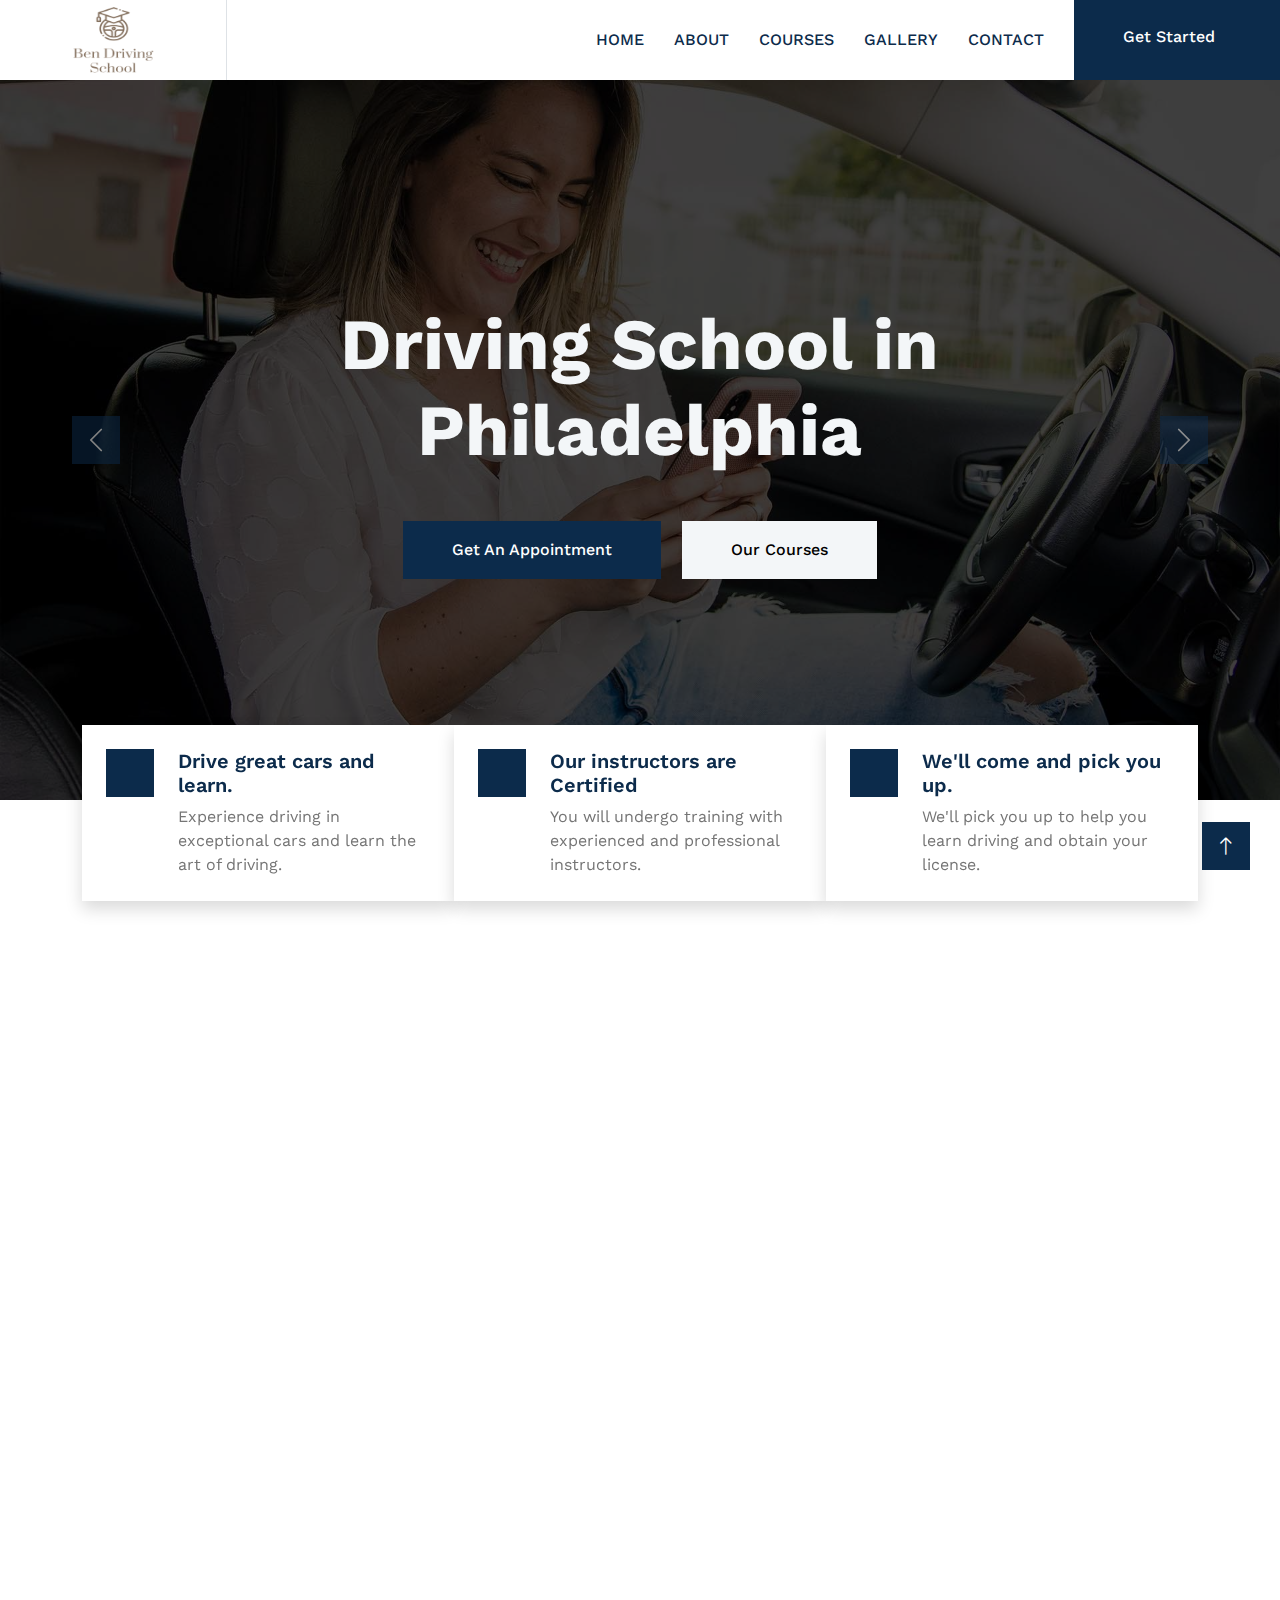
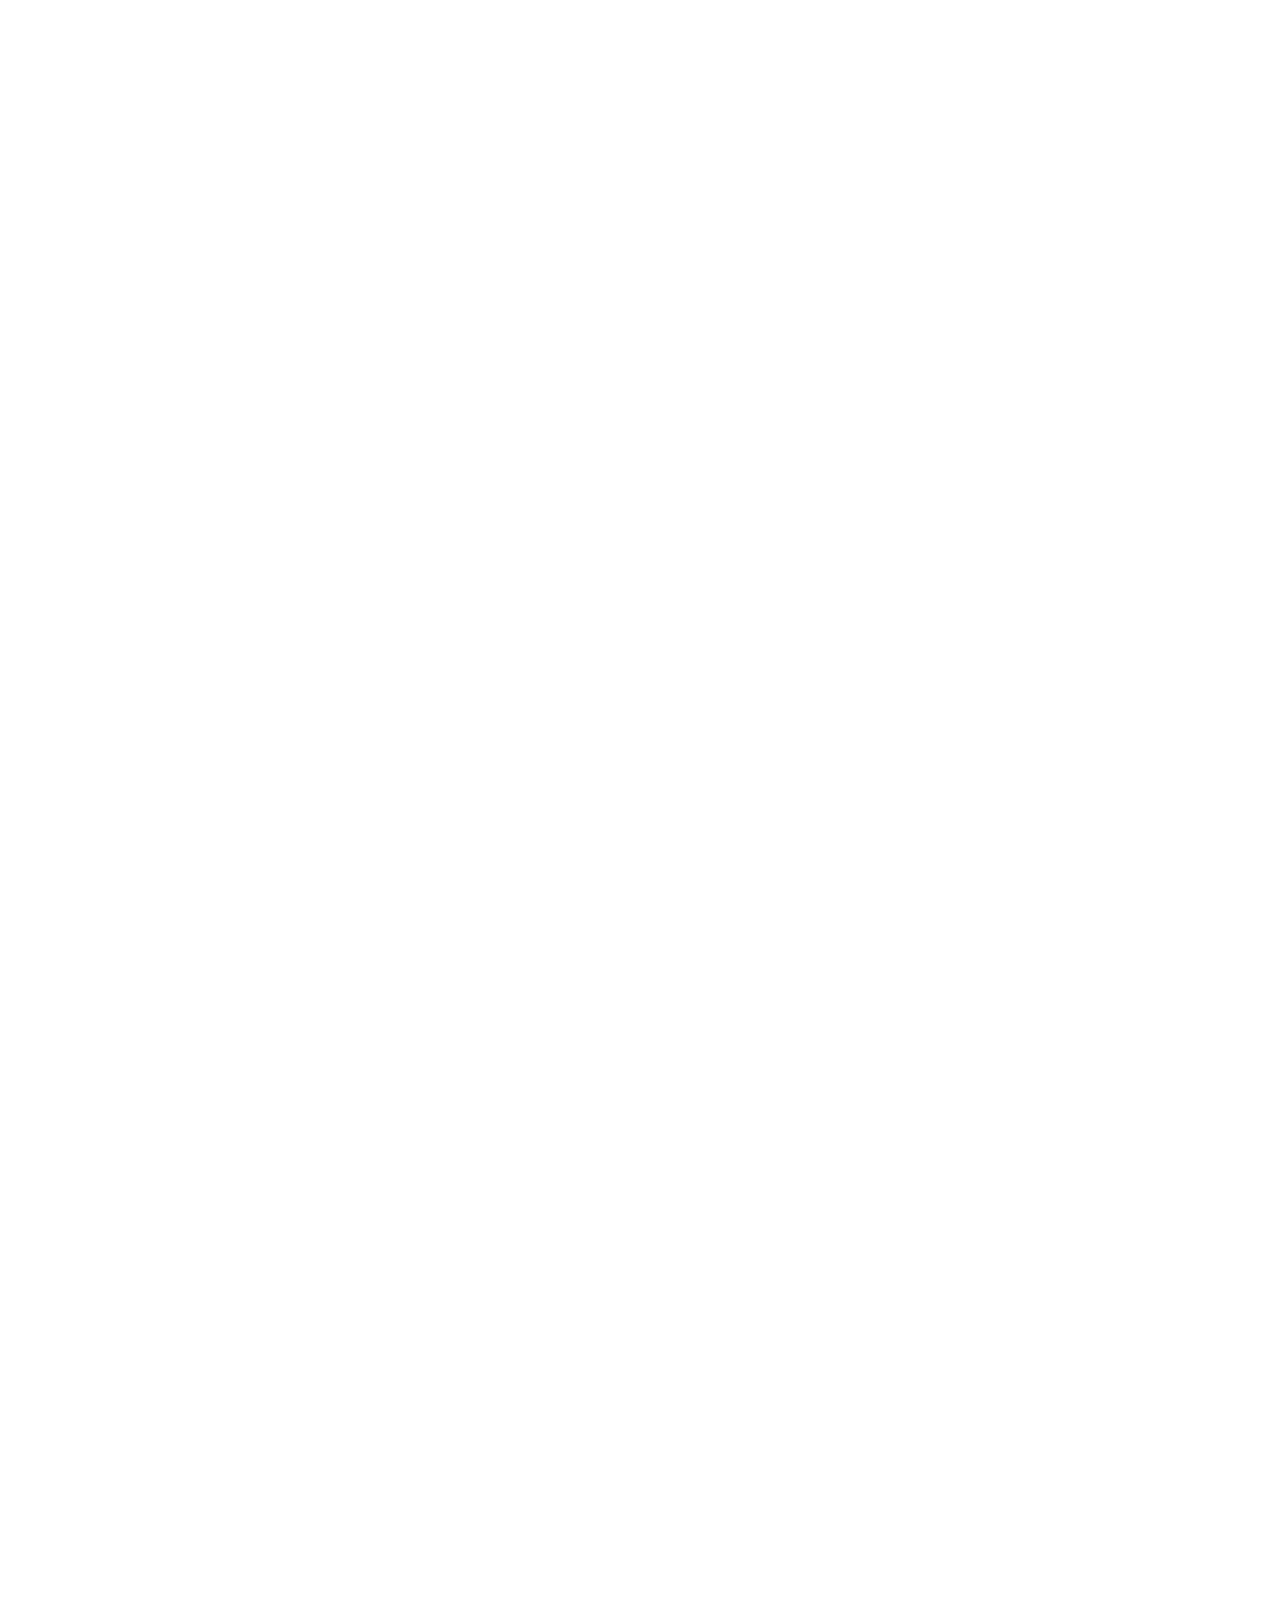
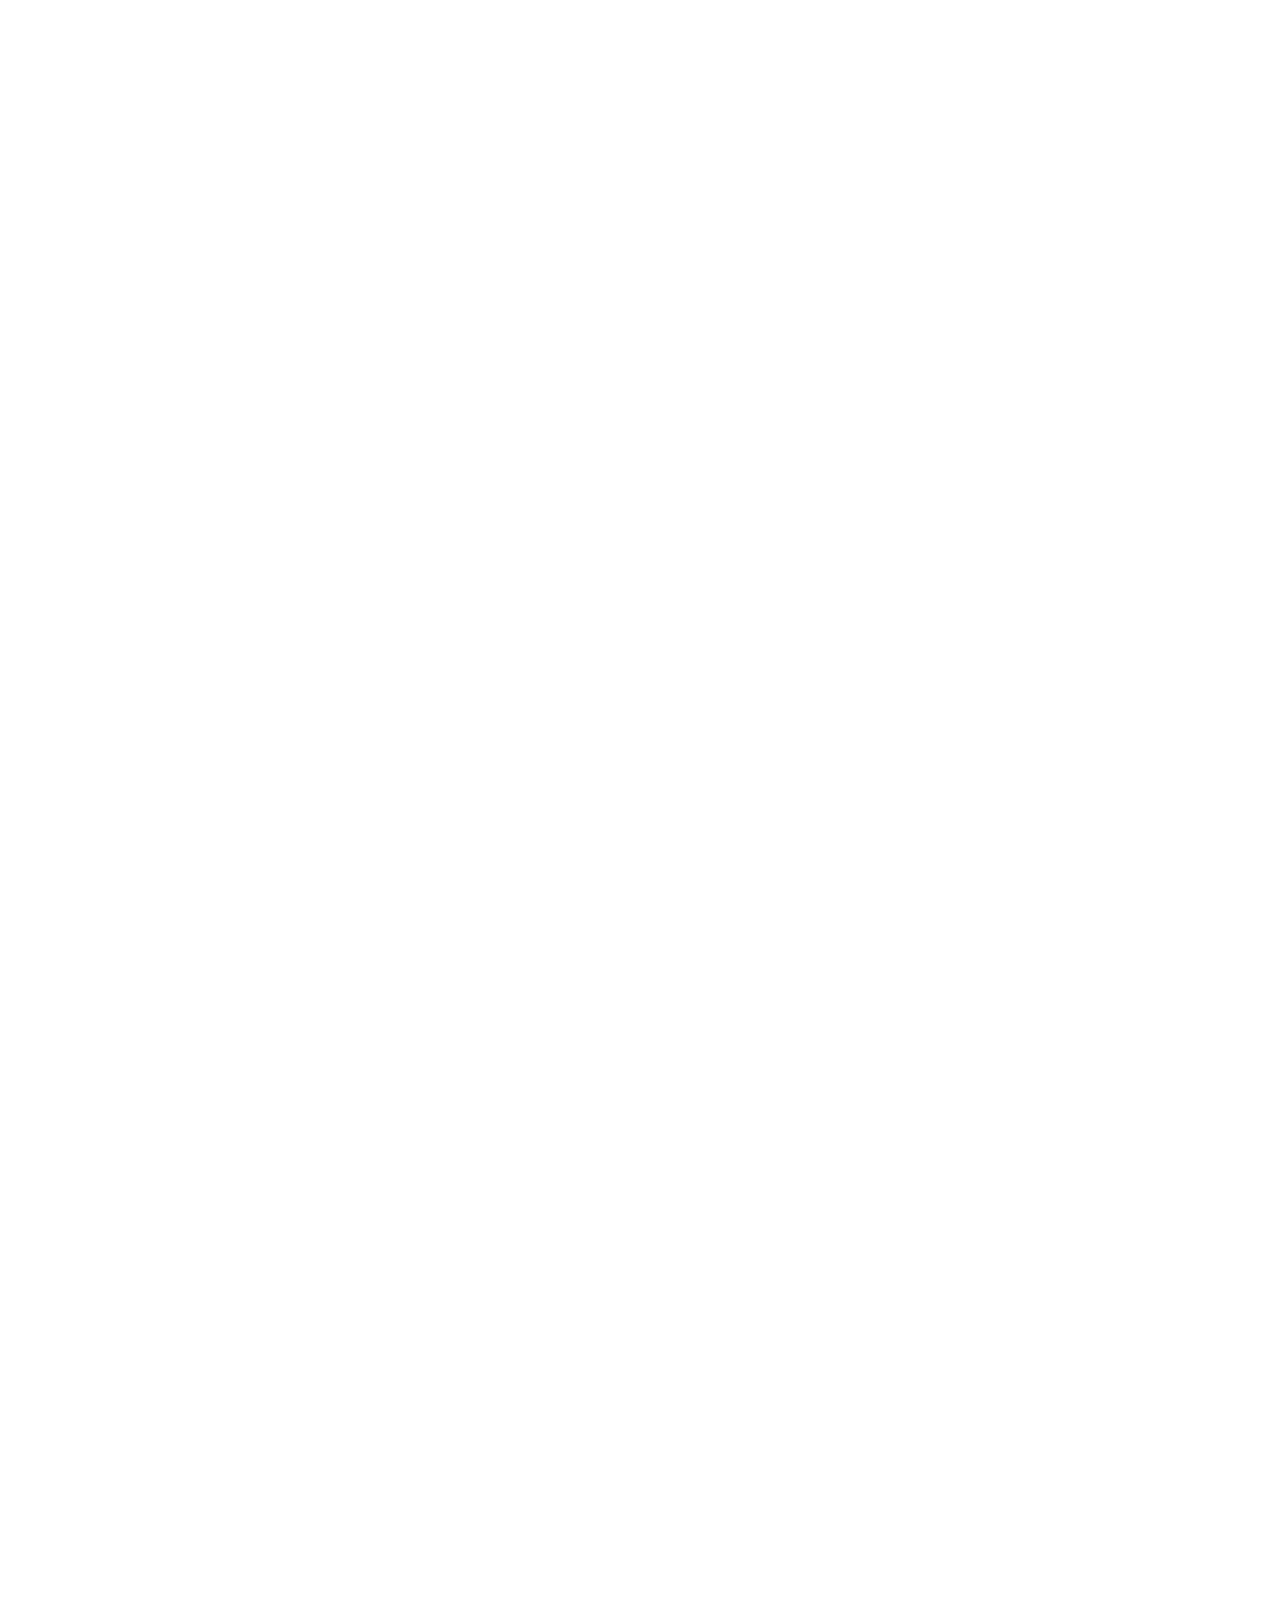
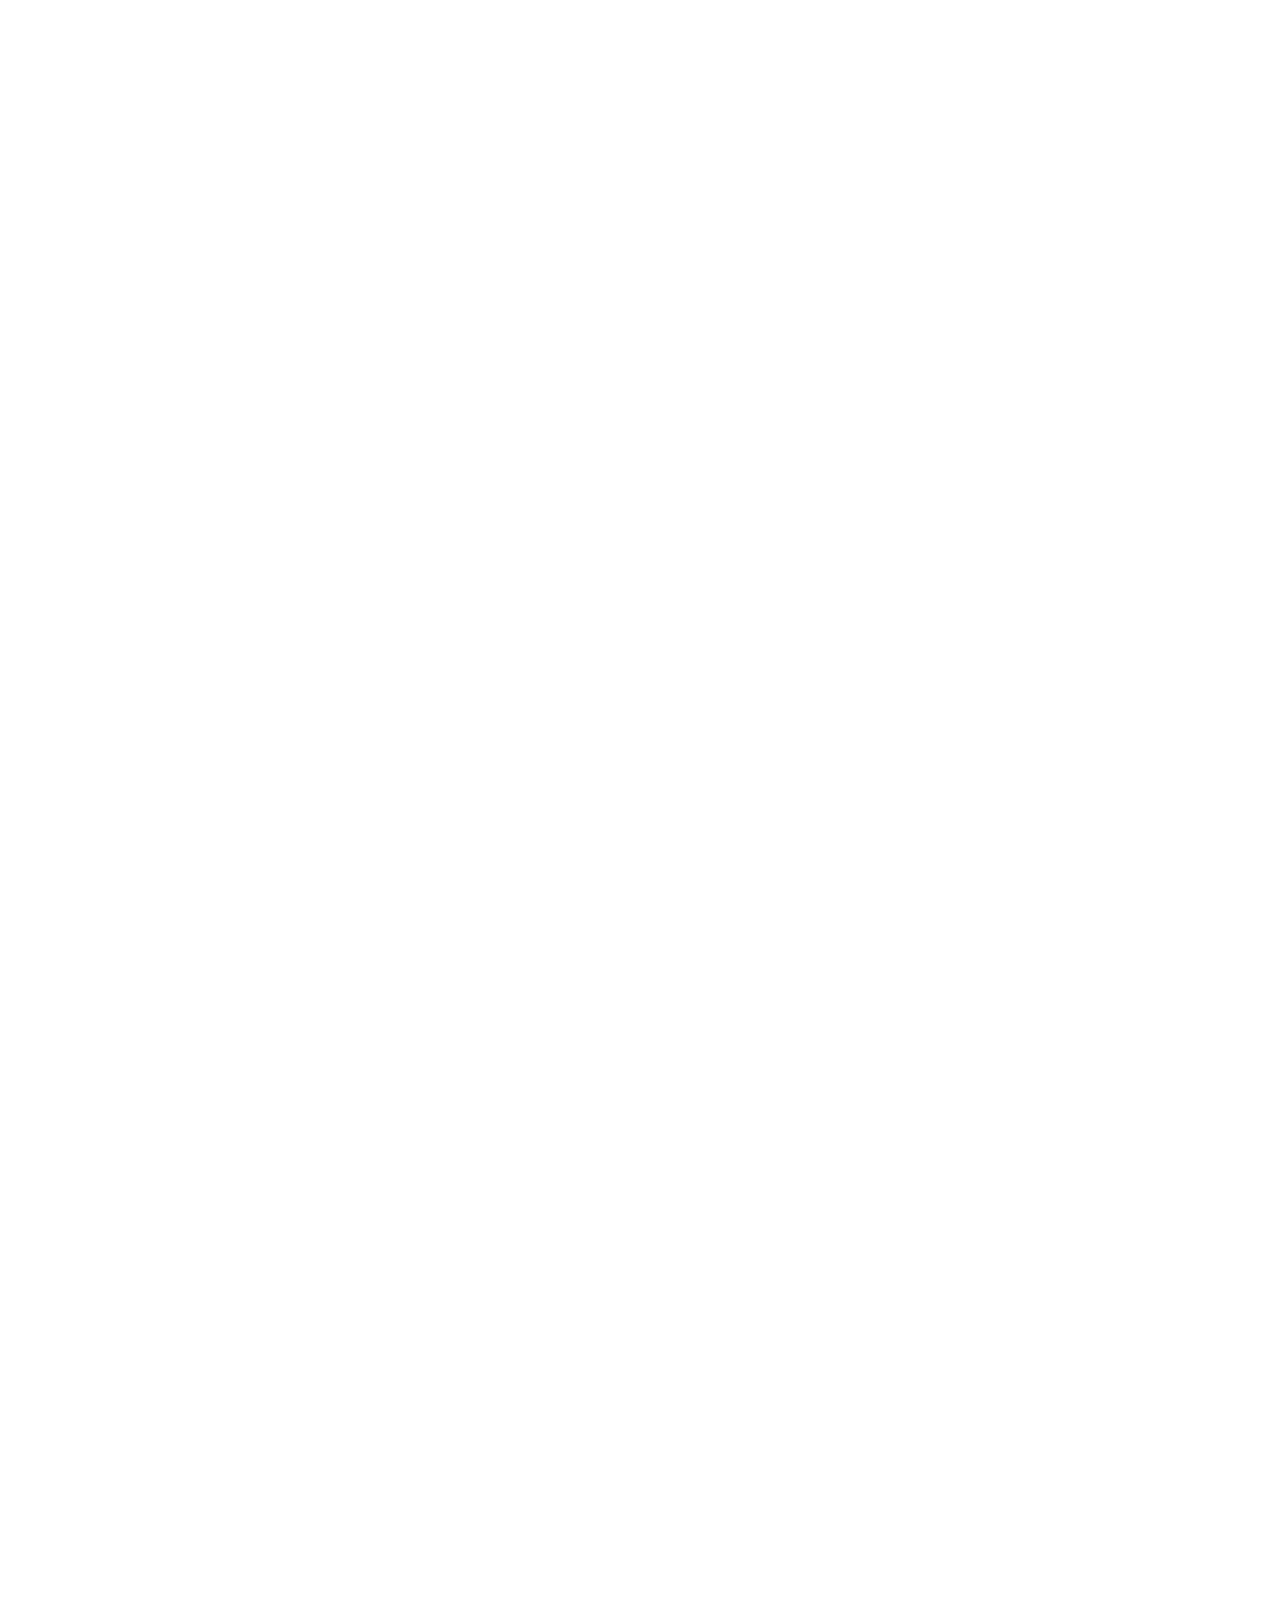
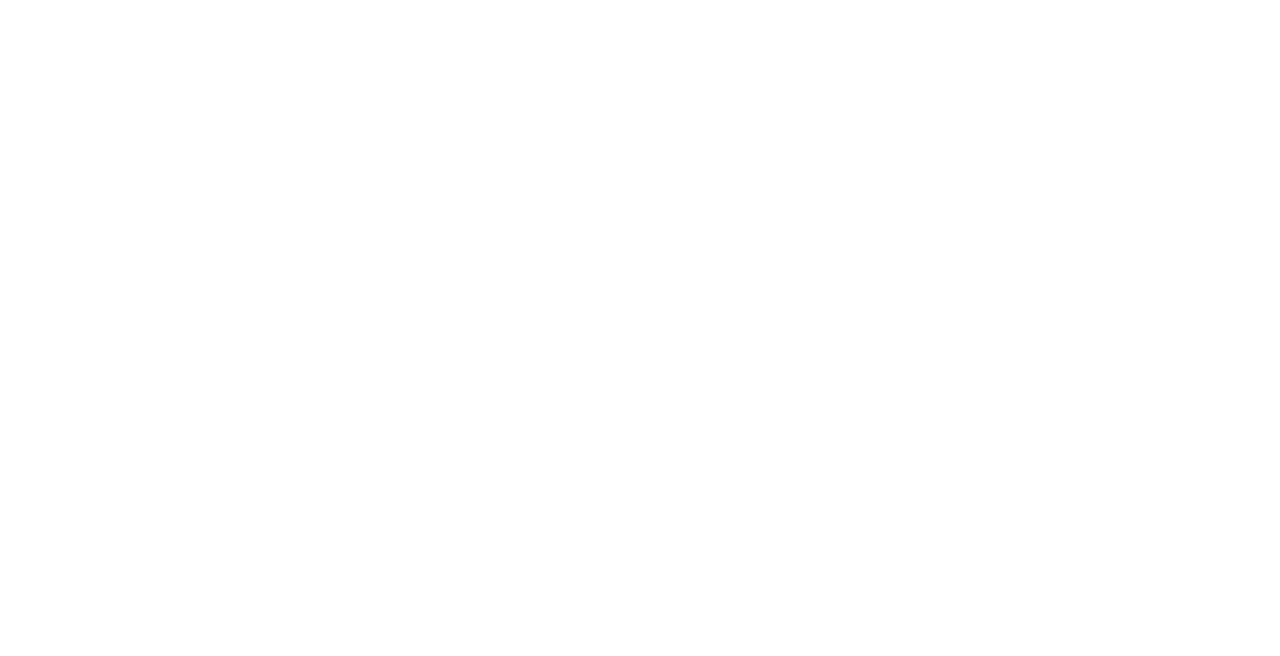
==== commit 0968063d: "up" ====
--- a/index.html
+++ b/index.html
@@ -3,21 +3,31 @@
 
 <head>
     <meta charset="utf-8">
-    <title>Ben - Driving School in Philadlephia </title>
+    <title>Ben Driving School in Philadelphia, PA | Professional Driving Lessons</title></title>
     <meta content="width=device-width, initial-scale=1.0" name="viewport">
-    <meta content="" name="keywords">
-    <meta content="" name="description">
+    <meta content="Ben Driving School, Philadelphia, PA, driving lessons, driver education, learn to drive, driving school near me, driver training, road test preparation, licensed instructors, behind-the-wheel instruction, affordable driving school, Pennsylvania, driving school reviews" name="keywords">
+    <meta content="Ben Driving School in Philadelphia, PA, offers professional driving lessons with licensed instructors. Learn to drive with our comprehensive driver education program. Affordable and effective driver training for all skill levels. Schedule your lessons today!" name="description">
+    <meta name="robots" content="index, follow">
+    <link rel="canonical" href="https://bendrivingschoolphilly.com">
+
+
+    <meta property="og:title" content="Ben Driving School | Philadelphia, PA | Professional Driving Lessons">
+    <meta property="og:description" content="Comprehensive driver education program with licensed instructors. Affordable and effective driver training.">
+    <meta property="og:image" content="link-to-image.jpg">
+    <meta property="og:url" content="https://bendrivingschoolphilly.com">
 
     <!-- Favicon -->
-    <link href="img/favicon.ico" rel="icon">
-
+    <link rel="icon" type="image/png" href="img/favicon/favicon.ico" sizes="16x16">
+    <link rel="icon" type="image/png" href="img/favicon/favicon.ico" sizes="32x32">
+    <link rel="apple-touch-icon" href="img/favicon/favicon.ico">
+
+    
     <!-- Google Web Fonts -->
     <link rel="preconnect" href="https://fonts.googleapis.com">
     <link rel="preconnect" href="https://fonts.gstatic.com" crossorigin>
     <link href="https://fonts.googleapis.com/css2?family=Work+Sans:wght@400;500;600;700&display=swap" rel="stylesheet"> 
-
+    <link rel="stylesheet" href="https://cdnjs.cloudflare.com/ajax/libs/font-awesome/5.15.3/css/all.min.css" integrity="sha512-iBBXm8fW90+nuLcSKlbmrPcLa0OT92xO1BIsZ+ywDWZCvqsWgccV3gFoRBv0z+8dLJgyAHIhR35VZc2oM/gI1w==" crossorigin="anonymous" />
     <!-- Icon Font Stylesheet -->
-    <link href="https://cdnjs.cloudflare.com/ajax/libs/font-awesome/5.10.0/css/all.min.css" rel="stylesheet">
     <link href="https://cdn.jsdelivr.net/npm/bootstrap-icons@1.4.1/font/bootstrap-icons.css" rel="stylesheet">
 
     <!-- Libraries Stylesheet -->
@@ -41,7 +51,7 @@
     <!-- Navbar Start -->
     <nav class="navbar navbar-expand-lg bg-white navbar-light sticky-top p-0">
         <a href="index.html" class="navbar-brand d-flex align-items-center border-end px-4 px-lg-5">
-            <h2 class="m-0"><img class="logo" src="img/logo.png"></h2>
+            <h2 class="m-0"><img class="logo" src="img/logo.png" alt="Ben Driving School Logo - Steering wheel icon with stylized"></h2>
         </a>
         <button type="button" class="navbar-toggler me-4" data-bs-toggle="collapse" data-bs-target="#navbarCollapse">
             <span class="navbar-toggler-icon"></span>
@@ -65,7 +75,7 @@
         <div id="header-carousel" class="carousel slide" data-bs-ride="carousel">
             <div class="carousel-inner">
                 <div class="carousel-item active">
-                    <img class="w-100" src="img/carousel-1.jpg" alt="Image">
+                    <img class="w-100" src="img/carousel-1.jpg" alt="Instructor guiding a student during a driving lesson at Ben Driving School">
                     <div class="carousel-caption">
                         <div class="container">
                             <div class="row justify-content-center">
@@ -79,7 +89,7 @@
                     </div>
                 </div>
                 <div class="carousel-item">
-                    <img class="w-100" src="img/carousel-2.jpg" alt="Image">
+                    <img class="w-100" src="img/carousel-2.jpg" alt="Instructor guiding a student during a driving lesson at Ben Driving School">
                     <div class="carousel-caption">
                         <div class="container">
                             <div class="row justify-content-center">
@@ -164,8 +174,8 @@
             <div class="row g-5">
                 <div class="col-lg-6 wow fadeInUp" data-wow-delay="0.1s">
                     <div class="position-relative overflow-hidden ps-5 pt-5 h-100" style="min-height: 400px;">
-                        <img class="position-absolute w-100 h-100" src="img/about-1.jpg" alt="" style="object-fit: cover;">
-                        <img class="position-absolute top-0 start-0 bg-white pe-3 pb-3" src="img/about-2.jpg" alt="" style="width: 200px; height: 200px;">
+                        <img class="position-absolute w-100 h-100" src="img/about-1.jpg" alt="About Us - Instructors and students at Ben Driving School, creating a positive and professional learning environment" style="object-fit: cover;">
+                        <img class="position-absolute top-0 start-0 bg-white pe-3 pb-3" src="img/about-2.jpg" alt="About Us - Instructors and students at Ben Driving School, creating a positive and professional learning environment" style="width: 200px; height: 200px;">
                     </div>
                 </div>
                 <div class="col-lg-6 wow fadeInUp" data-wow-delay="0.5s">
@@ -229,7 +239,7 @@
                             </ol>
                         </div>
                         <div class="position-relative mt-auto">
-                            <img class="img-fluid" src="img/courses-1.jpg" alt="">
+                            <img class="img-fluid" src="img/courses-1.jpg" alt="Our Plans - Illustration of diverse vehicles, reflecting the variety and flexibility of driving lesson plans at Ben Driving School">
                         </div>
                     </div>
                 </div>
@@ -245,7 +255,7 @@
                             </ol>
                         </div>
                         <div class="position-relative mt-auto">
-                            <img class="img-fluid" src="img/courses-2.jpg" alt="">
+                            <img class="img-fluid" src="img/courses-2.jpg" alt="Our Plans - Illustration of diverse vehicles, reflecting the variety and flexibility of driving lesson plans at Ben Driving School">
                            
                         </div>
                     </div>
@@ -262,7 +272,7 @@
                             </ol>
                         </div>
                         <div class="position-relative mt-auto">
-                            <img class="img-fluid" src="img/courses-3.jpg" alt="">
+                            <img class="img-fluid" src="img/courses-3.jpg" alt="Our Plans - Illustration of diverse vehicles, reflecting the variety and flexibility of driving lesson plans at Ben Driving School">
                         </div>
                     </div>
                 </div>
@@ -279,7 +289,7 @@
                             </ol>
                         </div>
                         <div class="position-relative mt-auto">
-                            <img class="img-fluid" src="img/courses-3.jpg" alt="">
+                            <img class="img-fluid" src="img/courses-3.jpg" alt="Our Plans - Illustration of diverse vehicles, reflecting the variety and flexibility of driving lesson plans at Ben Driving School">
                         </div>
                     </div>
                 </div>
@@ -351,8 +361,8 @@
                 </div>
                 <div class="col-lg-6 wow fadeInUp" data-wow-delay="0.5s">
                     <div class="position-relative overflow-hidden pe-5 pt-5 h-100" style="min-height: 400px;">
-                        <img class="position-absolute w-100 h-100" src="img/about-1.jpg" alt="" style="object-fit: cover;">
-                        <img class="position-absolute top-0 end-0 bg-white ps-3 pb-3" src="img/about-2.jpg" alt="" style="width: 200px; height: 200px">
+                        <img class="position-absolute w-100 h-100" src="img/about-1.jpg" alt="Our Plans - Visual representation of flexible and affordable driving lesson packages at Ben Driving School" style="object-fit: cover;">
+                        <img class="position-absolute top-0 end-0 bg-white ps-3 pb-3" src="img/about-2.jpg" alt="Our Plans - Visual representation of flexible and affordable driving lesson packages at Ben Driving School" style="width: 200px; height: 200px">
                     </div>
                 </div>
             </div>
@@ -486,10 +496,10 @@
             <div class="row g-5">
                 <div class="col-lg-4 col-md-6">
                     <h4 class="text-white mb-4">Get In Touch</h4>
-                    <h2 class="text-primary mb-4"><img class="logo" src="img/logo2.png"></h2>
+                    <h2 class="text-primary mb-4"><img class="logo" src="img/logo2.png" alt="Ben Driving School Logo - Steering wheel icon with stylized"></h2>
                     <p class="mb-2"><i class="fa fa-map-marker-alt me-3"></i>1206 Unruh Ave, Philadelphia, PA 19111</p>
                     <p class="mb-2"><i class="fa fa-phone-alt me-3"></i>(267) 205-0422</p>
-                    <p class="mb-2"><i class="fa fa-envelope me-3"></i>info@example.com</p>
+                    <p class="mb-2"><i class="fa fa-envelope me-3"></i>benjaman2018@gmail.com</p>
                 </div>
                 <div class="col-lg-4 col-md-6">
                     <h4 class="text-light mb-4">Quick Links</h4>
@@ -508,8 +518,8 @@
                     <div class="d-flex pt-2">
                         <a class="btn btn-square btn-outline-light me-1" href=""><i class="fab fa-twitter"></i></a>
                         <a class="btn btn-square btn-outline-light me-1" href=""><i class="fab fa-facebook-f"></i></a>
-                        <a class="btn btn-square btn-outline-light me-1" href=""><i class="fab fa-youtube"></i></a>
-                        <a class="btn btn-square btn-outline-light me-0" href=""><i class="fab fa-linkedin-in"></i></a>
+                        <a class="btn btn-square btn-outline-light me-1" href=""><i class="fab fa-instagram"></i></a>
+                        <a class="btn btn-square btn-outline-light me-0" href=""><i class="fab fa-tiktok"></i></a>
                     </div>
                 </div>
             </div>
